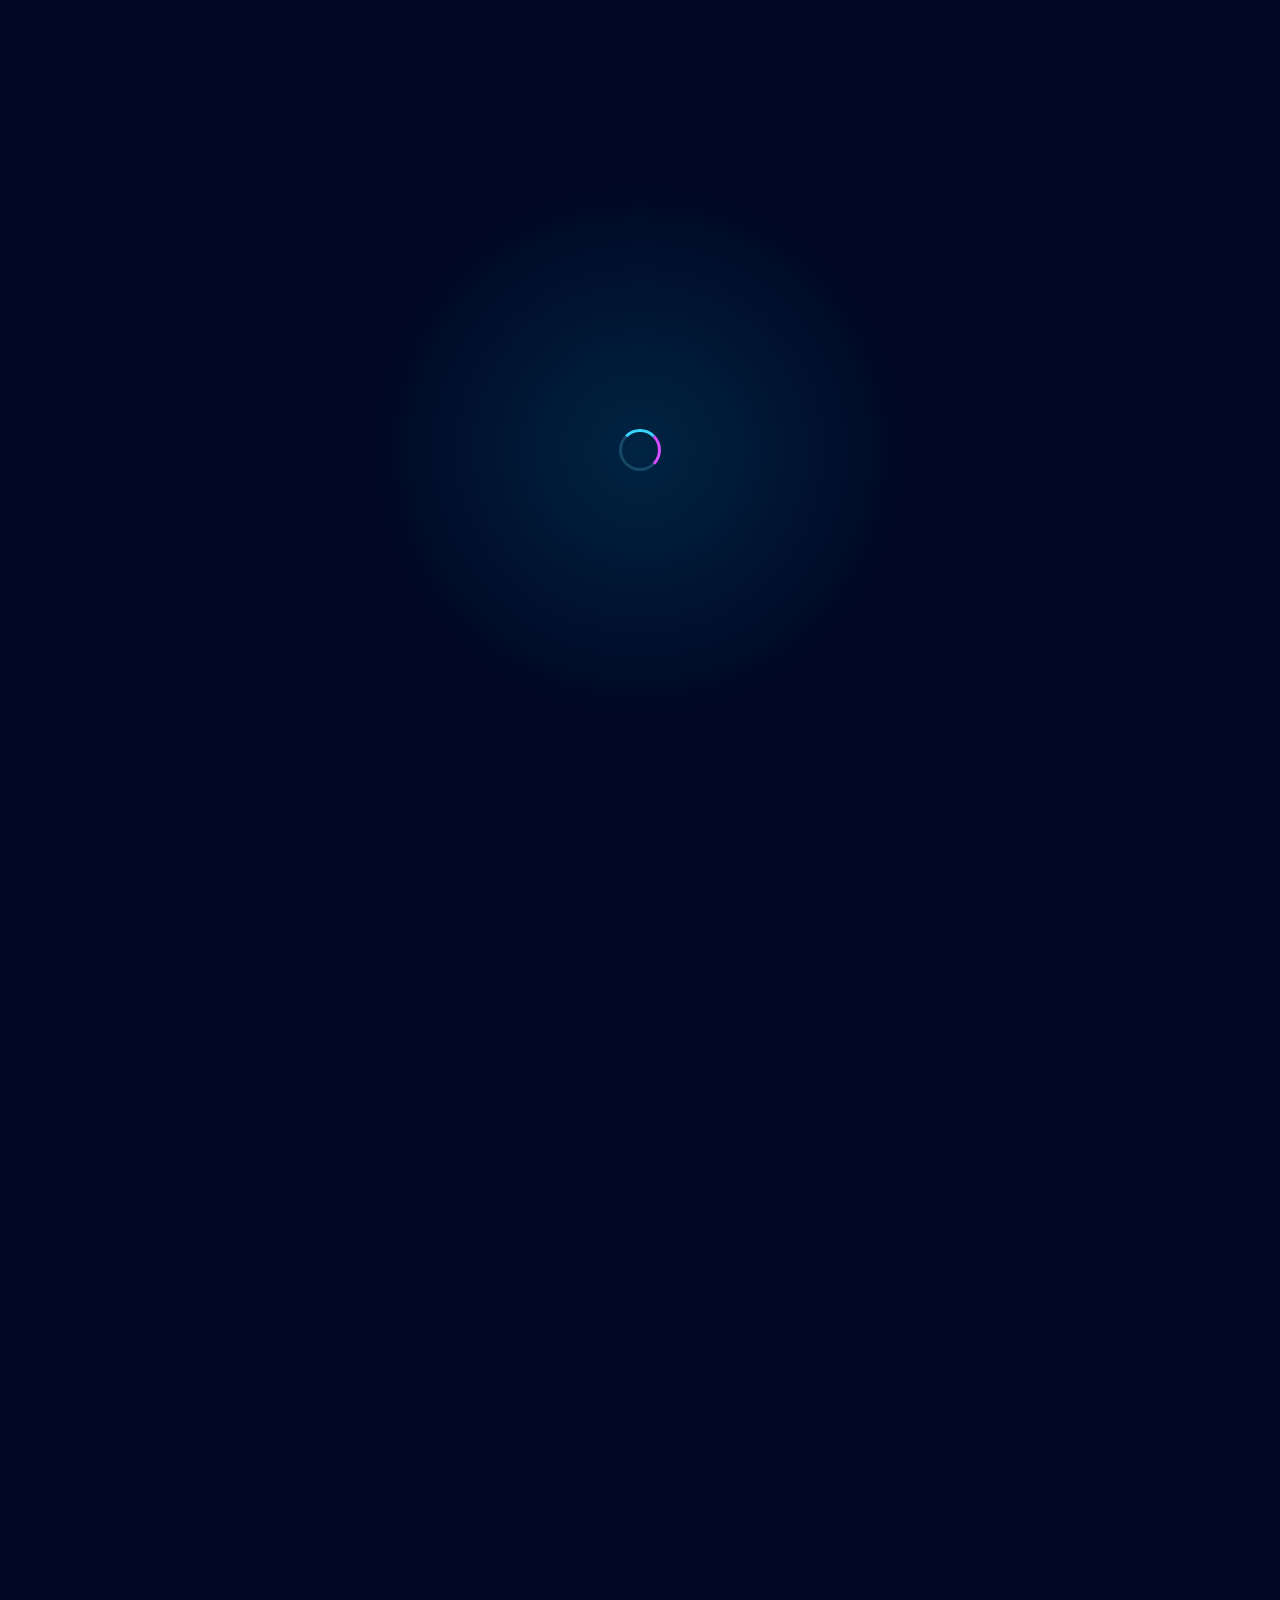
==== analytics.html @ 08a5c987 "Checkpoint before single-page navigation test" ====
<!DOCTYPE html>
<html lang="zh-Hant" class="app-booting">
<head>
  <meta charset="UTF-8">
  <meta name="viewport" content="width=device-width, initial-scale=1.0, viewport-fit=cover">
  <meta name="theme-color" content="#1f6feb">
  <title>商品效期趨勢分析 | 商品終期電馭監管裝置</title>
  <script src="./legacy-webview.js"></script>
  <script>
    (() => {
      const root = document.documentElement;
      const themeKeys = new Set(["dark-1", "light-1", "light-2", "dark-2"]);
      const defaultThemeKey = "dark-1";
      const themeAliases = {
        "dark-7": "dark-1",
        "light-7": "light-1",
        "light-8": "light-2",
        "dark-8": "dark-2"
      };
      const savedTheme = localStorage.getItem("uiTheme") || defaultThemeKey;
      const normalizedTheme = themeAliases[savedTheme] || savedTheme;
      const themeKey = themeKeys.has(normalizedTheme) ? normalizedTheme : defaultThemeKey;
      if (themeKey !== savedTheme) {
        localStorage.setItem("uiTheme", themeKey);
      }
      const bootBackgrounds = {
        "dark-1": "./key-visuals/background-neon-cyber.png",
        "light-1": "./key-visuals/background-daylight-cyber.png",
        "light-2": "./key-visuals/background-vibrant-oasis.png",
        "dark-2": "./key-visuals/background-midnight-oasis.png"
      };
      const statusBarColors = {
        "dark-1": "#050505",
        "light-1": "#fafafa",
        "light-2": "#f4f7f5",
        "dark-2": "#101814"
      };
      const languageKeys = new Set(["zh-Hant", "en", "ja"]);
      const inferSystemLanguage = () => {
        const candidates = [];
        if (Array.isArray(navigator.languages)) candidates.push.apply(candidates, navigator.languages);
        candidates.push(navigator.language || navigator.userLanguage || "");
        const normalized = candidates.map((item) => String(item || "").toLowerCase()).filter(Boolean);
        if (normalized.some((item) => item.startsWith("zh"))) return "zh-Hant";
        if (normalized.some((item) => item.startsWith("ja"))) return "ja";
        return "en";
      };
      const savedLanguage = localStorage.getItem("appLanguage");
      const language = savedLanguage && languageKeys.has(savedLanguage) ? savedLanguage : inferSystemLanguage();
      const bootStartedAt = Date.now();
      const minBootDurationMs = 1800;
      let ready = false;
      let bootVisualReady = false;
      root.setAttribute("data-theme", themeKey);
      root.setAttribute("lang", language);
      if (window.AndroidBridge) {
        root.classList.add("android-webview");
      }
      try {
        if (window.AndroidBridge && typeof window.AndroidBridge.setStatusBarColor === "function") {
          window.AndroidBridge.setStatusBarColor(statusBarColors[themeKey] || statusBarColors[defaultThemeKey]);
        }
      } catch (_error) {
      }
      const markBootVisualReady = () => {
        if (bootVisualReady) return;
        bootVisualReady = true;
        root.classList.add("app-boot-visual-ready");
      };
      const bootImage = new Image();
      bootImage.onload = markBootVisualReady;
      bootImage.onerror = markBootVisualReady;
      bootImage.src = bootBackgrounds[themeKey] || bootBackgrounds[defaultThemeKey];
      setTimeout(markBootVisualReady, 1200);
      window.AppBoot = {
        ready() {
          if (ready) return;
          ready = true;
          const finish = () => {
            root.classList.remove("app-booting");
            root.classList.add("app-ready");
            setTimeout(() => {
              const bootScreen = document.querySelector(".app-boot-screen");
              if (bootScreen) bootScreen.remove();
            }, 240);
          };
          const elapsed = Date.now() - bootStartedAt;
          setTimeout(finish, Math.max(0, minBootDurationMs - elapsed));
        }
      };
      setTimeout(() => window.AppBoot.ready(), 2600);
    })();
  </script>
  <link rel="manifest" href="./manifest.webmanifest">
  <link rel="icon" href="./favicon.ico" sizes="any">
  <link rel="icon" type="image/png" sizes="192x192" href="./icons/icon-app-192.png">
  <link rel="stylesheet" href="./styles_washi.css">
  <script src="./resource-preload.js" defer></script>
</head>
<body>
  <div class="app-boot-screen" aria-hidden="true">
    <div class="app-boot-spinner"></div>
  </div>
  <header class="topbar">
    <div class="container topbar-inner">
      <div>
        <h1>商品效期趨勢分析</h1>
        <p class="subtitle">- 依照目前商品資料即時計算效期與過期比例 -</p>
      </div>
      <nav class="actions settings-nav-actions">
        <button id="analyticsExportJsonBtn" class="btn secondary nav-link transient-nav-btn" type="button">備 份 資 料 J S O N</button>
        <a class="btn secondary nav-link settings-back-link" href="./settings.html">返 回</a>
      </nav>
    </div>
  </header>

  <main class="container layout settings-main analytics-main">
    <section class="panel settings-section analytics-section">
      <h2 class="section-title-bar">商品效期概況</h2>
      <p id="analyticsFallbackNotice" class="help-text analytics-warning hidden">目前無法讀取本機 JSON 檔案，已暫時使用 IndexedDB 備援資料。請回設定頁重新選擇資料檔。</p>
      <p id="expiryOverview" class="analytics-summary">讀取中</p>
      <p id="backupOverview" class="analytics-summary analytics-backup-summary">讀取中</p>
    </section>

    <section class="panel settings-section analytics-section">
      <h2 class="section-title-bar">分類商品數量分布</h2>
      <div class="analytics-list-table-wrap">
        <table class="analytics-list-table">
          <thead>
            <tr>
              <th>商品類別</th>
              <th>商品筆數</th>
            </tr>
          </thead>
          <tbody id="categoryCountBody"></tbody>
        </table>
      </div>
    </section>

    <section class="panel settings-section analytics-section">
      <h2 class="section-title-bar">到期日時間分布趨勢</h2>
      <div id="expiryHeatmap" class="analytics-heatmap" aria-label="到期日時間分布趨勢"></div>
    </section>

    <section class="panel settings-section analytics-section">
      <h2 class="section-title-bar">分類商品過期比例</h2>
      <div class="analytics-list-table-wrap">
        <table class="analytics-list-table analytics-expired-ratio-table">
          <thead>
            <tr>
              <th>商品分類</th>
              <th>筆數</th>
              <th>過期數</th>
              <th>比例</th>
            </tr>
          </thead>
          <tbody id="categoryRiskBody"></tbody>
        </table>
      </div>
    </section>

    <section class="panel settings-section analytics-section">
      <h2 class="section-title-bar">平均剩餘效期分析</h2>
      <div class="analytics-list-table-wrap">
        <table class="analytics-list-table">
          <thead>
            <tr>
              <th>商品類別</th>
              <th>平均效期天數</th>
            </tr>
          </thead>
          <tbody id="averageDaysBody"></tbody>
        </table>
      </div>
    </section>
  </main>

  <div id="errorModal" class="modal error-modal hidden">
    <div class="modal-content">
      <h3>發生錯誤</h3>
      <p id="errorModalMessage" class="help-text"></p>
      <div class="form-actions">
        <button id="closeErrorModalBtn" class="btn primary" type="button">關閉</button>
      </div>
    </div>
  </div>
  <div id="toast" class="toast hidden"></div>
  <script src="./i18n.js" defer></script>
  <script src="./version.js" defer></script>
  <script src="./analytics.js" defer></script>
</body>
</html>
---- styles_washi.css ----
@font-face {
  font-family: "GenSekiGothic2TC-H";
  src: url("./fonts/GenSekiGothic2TC-H.woff2") format("woff2");
  font-weight: 400;
  font-style: normal;
  font-display: swap;
}

@font-face {
  font-family: "GenSekiGothic2TC-R";
  src: url("./fonts/GenSekiGothic2TC-R.woff2") format("woff2");
  font-weight: 400;
  font-style: normal;
  font-display: swap;
}

:root {
  --app-font-family: "GenSekiGothic2TC-R", "Microsoft JhengHei", sans-serif;
  --app-title-font-family: "GenSekiGothic2TC-H", "Microsoft JhengHei", sans-serif;
  --safe-area-top: 0px;
  --topbar-fixed-offset: calc(7.2rem + var(--safe-area-top));
  --bg: #050505;
  --bg-accent: #11141a;
  --panel: rgba(0, 0, 0, 0.82);
  --panel-soft: rgba(0, 0, 0, 0.66);
  --line: #ffffff;
  --text: #ffffff;
  --muted: #c7f9ff;
  --primary: #00f0ff;
  --danger: #ff2bd6;
  --topbar: #050505;
  --android-statusbar: #050505;
  --glass-blur: 12px;
  --glass-shadow: 0 0 0 1px rgba(255, 255, 255, 0.34), 0 0 18px rgba(0, 240, 255, 0.22);
  --calendar-block-bg: rgba(0, 0, 0, 0.72);
  --calendar-block-bg-soft: rgba(0, 0, 0, 0.58);
  --calendar-mark-bg: #00f0ff;
  --calendar-mark-border: #ffffff;
  --calendar-mark-text: #050505;
  --product-card-bg: var(--calendar-block-bg-soft);
  --product-card-bg-mobile: rgba(0, 0, 0, 0.2);
  --app-bg-image: url("./key-visuals/background-neon-cyber.png");
  --boot-bg: #000824;
  --boot-glow: rgba(0, 210, 255, 0.14);
  --boot-spinner-muted: rgba(120, 220, 255, 0.2);
  --boot-spinner-a: #38d5ff;
  --boot-spinner-b: #d94dff;
}

@supports (padding-top: env(safe-area-inset-top)) {
  :root {
    --safe-area-top: env(safe-area-inset-top);
  }
}

html[data-theme="light-1"] {
  --bg: #fafafa;
  --bg-accent: #f2f2f2;
  --panel: rgba(255, 255, 255, 0.9);
  --panel-soft: rgba(255, 255, 255, 0.72);
  --line: #050505;
  --text: #050505;
  --muted: #303030;
  --primary: #ffb000;
  --danger: #00d429;
  --topbar: rgba(250, 250, 250, 0.96);
  --android-statusbar: #fafafa;
  --glass-shadow: 0 0 0 1px rgba(5, 5, 5, 0.32), 0 0 18px rgba(255, 176, 0, 0.18);
  --calendar-block-bg: rgba(255, 255, 255, 0.78);
  --calendar-block-bg-soft: rgba(255, 255, 255, 0.62);
  --calendar-mark-bg: #ffb000;
  --calendar-mark-border: #050505;
  --calendar-mark-text: #ffffff;
  --product-card-bg: var(--calendar-block-bg-soft);
  --product-card-bg-mobile: rgba(255, 255, 255, 0.2);
  --app-bg-image: url("./key-visuals/background-daylight-cyber.png");
  --boot-bg: #fafafa;
  --boot-glow: rgba(255, 176, 0, 0.18);
  --boot-spinner-muted: rgba(255, 176, 0, 0.22);
  --boot-spinner-a: #ffb000;
  --boot-spinner-b: #00d429;
}

html[data-theme="light-2"] {
  --bg: #f4f7f5;
  --bg-accent: #e8f0eb;
  --panel: rgba(255, 255, 255, 0.94);
  --panel-soft: rgba(255, 255, 255, 0.75);
  --line: #c7d3cc;
  --text: #1f3328;
  --muted: #64756b;
  --primary: #168a4a;
  --danger: #c92f2f;
  --topbar: rgba(244, 247, 245, 0.97);
  --android-statusbar: #f4f7f5;
  --glass-shadow: 0 8px 24px rgba(33, 67, 48, 0.08);
  --calendar-block-bg: rgba(255, 255, 255, 0.9);
  --calendar-block-bg-soft: rgba(255, 255, 255, 0.72);
  --calendar-mark-bg: #d9f0e2;
  --calendar-mark-border: #168a4a;
  --calendar-mark-text: #123322;
  --product-card-bg: var(--calendar-block-bg-soft);
  --product-card-bg-mobile: rgba(255, 255, 255, 0.2);
  --app-bg-image: url("./key-visuals/background-vibrant-oasis.png");
  --boot-bg: #f4f7f5;
  --boot-glow: rgba(47, 194, 116, 0.18);
  --boot-spinner-muted: rgba(47, 194, 116, 0.22);
  --boot-spinner-a: #2fc274;
  --boot-spinner-b: #168a4a;
}

html[data-theme="dark-2"] {
  --bg: #101814;
  --bg-accent: #17231d;
  --panel: #141f19;
  --panel-soft: rgba(20, 31, 25, 0.8);
  --line: #2b4235;
  --text: #e8f4ed;
  --muted: #96aa9e;
  --primary: #2fc274;
  --danger: #e05a5a;
  --topbar: #101814;
  --android-statusbar: #101814;
  --glass-shadow: 0 8px 24px rgba(0, 0, 0, 0.28);
  --calendar-block-bg: rgba(20, 31, 25, 0.94);
  --calendar-block-bg-soft: rgba(20, 31, 25, 0.75);
  --calendar-mark-bg: #2a7048;
  --calendar-mark-border: #2fc274;
  --calendar-mark-text: #f0fff6;
  --product-card-bg: var(--calendar-block-bg-soft);
  --product-card-bg-mobile: rgba(20, 31, 25, 0.2);
  --app-bg-image: url("./key-visuals/background-midnight-oasis.png");
  --boot-bg: #101814;
  --boot-glow: rgba(47, 194, 116, 0.16);
  --boot-spinner-muted: rgba(47, 194, 116, 0.22);
  --boot-spinner-a: #2fc274;
  --boot-spinner-b: #96aa9e;
}

* { box-sizing: border-box; }

html,
body {
  width: 100%;
  max-width: 100%;
  overflow-x: hidden;
}

html.app-booting,
html.app-booting body {
  min-height: 100%;
  background: var(--boot-bg);
}

html.app-booting body > :not(.app-boot-screen) {
  opacity: 0;
}

.app-boot-screen {
  position: fixed;
  top: 0;
  right: 0;
  bottom: 0;
  left: 0;
  inset: 0;
  z-index: 9999;
  display: grid;
  place-items: center;
  opacity: 1;
  background-image:
    radial-gradient(circle at center, var(--boot-glow), transparent 34%),
    var(--app-bg-image);
  background-color: var(--boot-bg);
  background-size: auto, cover;
  background-position: center, center top;
  background-repeat: no-repeat;
}

html.legacy-webview .app-boot-screen {
  display: flex;
  align-items: center;
  justify-content: center;
  background-size: auto, 100% auto;
}

html.app-boot-visual-ready .app-boot-screen {
  opacity: 1;
}

.app-boot-spinner {
  width: 42px;
  height: 42px;
  border: 3px solid var(--boot-spinner-muted);
  border-top-color: var(--boot-spinner-a);
  border-right-color: var(--boot-spinner-b);
  border-radius: 50%;
  animation: appBootSpin 780ms linear infinite;
}

html.app-ready body > :not(.app-boot-screen) {
  opacity: 1;
  transition: opacity 220ms ease;
}

html.app-ready .app-boot-screen {
  opacity: 0;
  pointer-events: none;
  transition: opacity 280ms ease;
}

@keyframes appBootSpin {
  to {
    transform: rotate(360deg);
  }
}

button,
a,
label,
input,
select,
textarea,
[role="button"],
.btn,
.calendar-day,
.custom-select-button,
.custom-select-option,
.custom-date-day,
.category-chip,
.chip-delete,
.health-check-btn {
  -webkit-tap-highlight-color: transparent;
}

h1, h2, h3, h4, h5, h6, th {
  font-weight: normal;
}

.topbar-inner h1 {
  font-family: var(--app-title-font-family);
}

body {
 margin: 0;
  padding-top: var(--topbar-fixed-offset);
  font-family: var(--app-font-family);
  color: var(--text);
  background-color: var(--bg);
  background-image: var(--app-bg-image);
  background-size: cover;
  background-position: center top;
  background-repeat: no-repeat;
  background-attachment: fixed;
  }

.container {
width: min(1920px, calc(100% - 2rem));
max-width: 100%;
margin: 0 auto;

}

/* 佈局架構 */

.layout {
  display: flex;
  flex-direction: column;
  gap: 2rem; /* 增加系統設定頁各區塊間的間隔 */
  min-width: 0;
  max-width: 100%;
}

@media (min-width: 992px) {
  .split-layout { grid-template-columns: 1fr; }
}

/* --- 頂部導航欄 (和紙標題列) --- */
.topbar {
  position: fixed;
  top: 0;
  left: 0;
  right: 0;
  width: 100%;
  z-index: 1000; /* 確保在所有面板之上 */
  border-bottom: 3px solid var(--line);
  background: var(--topbar);
  backdrop-filter: blur(var(--glass-blur));
  -webkit-backdrop-filter: blur(var(--glass-blur));
  margin-bottom: 0;
  box-shadow: none;
}

html.android-webview .topbar {
  background: var(--android-statusbar);
}

html.android-webview .android-release-hidden {
  display: none !important;
}
html.android-webview {
  --topbar-fixed-offset: calc(6.6rem + var(--safe-area-top));
}

html.android-webview .topbar-inner {
  padding-top: calc(0.25rem + var(--safe-area-top));
}

.topbar-inner {
  display: grid;
  grid-template-columns: minmax(0, 1fr) auto;
  /* 關鍵對齊：確保左右元素垂直居中對齊 */
  align-items: center;
  padding: calc(1rem + var(--safe-area-top)) 0 1rem; /* 適度留白，避開手機狀態列與鏡頭挖孔 */
  gap: 1.5rem;
  min-width: 0;
}

.topbar-inner > div:first-child {
  position: relative;
  padding-bottom: 0.62rem;
  min-width: 0;
  max-width: 100%;
  overflow: visible;
}

.topbar-inner > div:first-child::after {
  content: "";
  position: absolute;
  left: 0;
  bottom: 0;
  width: min(18rem, 100%);
  height: 3px;
  border-radius: 999px;
  background: linear-gradient(90deg, var(--primary), transparent);
}

.topbar-inner h1 {
  margin: 0;
  font-size: 1.5rem;
  color: var(--text);
  line-height: 1.2;
  min-width: 0;
  max-width: 100%;
  white-space: nowrap;
  visibility: visible;
  opacity: 1;
}

.topbar-inner .subtitle {
  margin: 0.2rem 0 0 0;
  font-size: 0.85rem;
  color: var(--muted);
}

/* 導航按鈕區域 */
.actions {
  display: flex;
  align-items: center;
  justify-content: flex-end;
  gap: 0.75rem;
  min-width: 0;
  max-width: 100%;
}

.nav-link {
  /* 讓設定按鈕看起來像貼在右上角的標籤 */
  display: inline-flex;
  align-items: center;
  justify-content: center;
  text-decoration: none;
  font-size: 0.9rem;
  padding: 0.5rem 1.2rem;
  min-height: 48px;
  background: var(--bg-accent);
  border: 1px solid var(--line);
  border-radius: 2px;
  color: var(--text);
  transition: all 0.2s;
  box-shadow: 2px 2px 4px rgba(0,0,0,0.05);
  line-height: 1.2;
  white-space: nowrap;
  cursor: pointer;
}

.nav-link:hover {
  background: #fff;
  transform: translateY(-1px);
  box-shadow: 2px 4px 8px rgba(0,0,0,0.1);
  color: var(--primary);
}

.transient-nav-btn:hover,
.transient-nav-btn:focus {
  background: var(--bg-accent);
  transform: none;
  box-shadow: 2px 2px 4px rgba(0,0,0,0.05);
  color: var(--text);
}

.transient-nav-btn:active {
  background: #fff;
  transform: translateY(-1px);
  box-shadow: 2px 4px 8px rgba(0,0,0,0.1);
  color: var(--primary);
  transition: none;
}

.privacy-app-info-btn {
  min-width: 10.75rem;
}

html:not(.android-webview) .privacy-app-info-btn,
.privacy-app-info-btn.app-info-unavailable {
  color: transparent;
  text-shadow: none;
  pointer-events: none;
  cursor: default;
}

#openAddProductBtn.nav-link {
  min-width: 14.4rem;
}

@media (min-width: 731px) and (max-width: 900px) {
  :root {
    --topbar-fixed-offset: calc(6.8rem + var(--safe-area-top));
  }

html.legacy-webview body {
  background-attachment: scroll;
  background-size: 100% auto;
  background-repeat: repeat-y;
}
html.android-webview body {
  background-attachment: scroll;
  background-size: 100% auto;
  background-repeat: repeat-y;
  background-color: var(--bg);
}

html.android-webview .topbar {
  backdrop-filter: none;
  -webkit-backdrop-filter: none;
}

html.legacy-webview .layout > * + * {
  margin-top: 2rem;
}

  .topbar-inner {
    gap: 0.8rem;
  }

  .topbar-inner h1 {
    font-size: 1.28rem;
  }

  .topbar-inner .subtitle {
    font-size: 0.78rem;
  }

  .nav-link {
    padding-left: 0.72rem;
    padding-right: 0.72rem;
    font-size: 0.82rem;
  }

  #openAddProductBtn.nav-link {
    min-width: 10.5rem;
  }
}

/* 響應式調整：手機版縮小字體防止擁擠 */
@media (max-width: 730px) {
  :root {
    --topbar-fixed-offset: calc(8.2rem + var(--safe-area-top));
  }
  html.android-webview {
    --topbar-fixed-offset: calc(7.6rem + var(--safe-area-top));
  }

  html.android-webview .topbar-inner {
    padding-top: calc(0.25rem + var(--safe-area-top));
  }

  .topbar {
    margin-bottom: 0;
  }

  .topbar-inner {
    display: grid;
    grid-template-columns: 1fr;
    gap: 0.95rem;
    align-items: stretch;
    padding: calc(0.85rem + var(--safe-area-top)) 0 0.85rem;
  }

  .topbar-inner h1 {
    overflow-wrap: normal;
    text-align: center;
  }

  .topbar-inner > div:first-child::after {
    display: block;
    left: 50%;
    bottom: 0;
    width: min(11rem, 68%);
    height: 2px;
    transform: translateX(-50%);
  }

  .topbar-inner > div:first-child {
    min-width: 0;
    width: 100%;
    padding-bottom: 0.45rem;
  }

  .topbar-inner .subtitle {
    display: block;
    margin-top: 0.18rem;
    font-size: 0.72rem;
    line-height: 1.2;
    text-align: center;
    white-space: normal;
  }

  .actions {
    display: grid;
    grid-template-columns: minmax(0, 3fr) minmax(0, 1fr);
    gap: 0.4rem;
    width: 100%;
  }

  .nav-link {
    width: 100%;
    min-width: 0;
    padding: 0.48rem 0.35rem;
    font-size: 0.84rem;
  }

  .settings-nav-actions .nav-link:first-child {
    grid-column: 1;
  }

  .settings-nav-actions .nav-link:last-child {
    grid-column: 2;
  }

  #openAddProductBtn.nav-link {
    min-width: 0;
  }
}


/* Android WebView edge-to-edge spacing: keep the topbar close to the status bar after base/mobile rules. */
html.android-webview .topbar-inner {
  padding-top: calc(var(--safe-area-top) + 0.25rem);
}

@media (max-width: 730px) {
  html.android-webview {
    --topbar-fixed-offset: calc(8.4rem + var(--safe-area-top));
  }

  html.android-webview .topbar-inner {
    padding-top: calc(var(--safe-area-top) + 0.25rem);
  }
}
/* 針對直式手機的微調 */
@media (max-width: 730px) {
  .topbar-inner h1 { font-size: 1.35rem; }
  .filter-row { flex-direction: column; }
  .search-row {
    flex-direction: row;
    flex-wrap: nowrap;
    align-items: center;
  }
  .search-row > .search-input-shell {
    flex: 1 1 auto;
    min-width: 0;
  }
  .search-row > #scanSearchBtn {
    flex: 0 0 auto;
    margin: 0;
    align-self: center;
  }

  /* 讓滾動條更明顯一點，提示使用者可以左右滑 */
  .table-wrap {
    box-shadow: inset -10px 0 10px -10px rgba(0,0,0,0.1);
  }
}


.layout.split-layout {
  display: grid;
  gap: 1.5rem;
  padding: 1.5rem 0;
  transition: grid-template-columns 0.4s cubic-bezier(0.4, 0, 0.2, 1);
  min-width: 0;
  max-width: 100%;
}

.layout.split-layout > .actions {
  grid-column: 1 / -1;
}

@media (min-width: 992px) {
  .layout.split-layout { grid-template-columns: 1fr; align-items: start; }
  .calendar-panel {
    grid-column: 1;
    grid-row: 1;
    width: 100%;
  }
  .list-panel {
    grid-column: 1;
    grid-row: 2;
    align-self: start;
  }
}

@media (max-width: 380px) {
  .topbar-inner h1 {
    font-size: 1.18rem;
  }

  .topbar-inner .subtitle {
    font-size: 0.68rem;
  }

  .topbar-inner > div:first-child::after {
    width: min(9.5rem, 64%);
  }
}

@media (max-width: 340px) {
  .topbar-inner h1 {
    font-size: 1.05rem;
  }

  .topbar-inner .subtitle {
    font-size: 0.62rem;
  }

  .topbar-inner > div:first-child::after {
    width: min(8rem, 60%);
  }
}

@media (max-width: 991px) {
  .layout.split-layout { grid-template-columns: 1fr !important; display: flex; flex-direction: column; }
}


/* 面板美學 */
.panel {
  position: relative;
  background: var(--panel-soft);
  border: 1px solid var(--line);
  border-radius: 4px;
  padding: 1.2rem;
  box-shadow: var(--glass-shadow);
  transition: all 0.3s ease;
  min-width: 0;
  max-width: 100%;
}

.section-title-bar {
  margin: 0 0 1rem;
  padding-left: 0.8rem;
  border-left: 4px solid var(--primary);
}

.stacked-btn-text {
  display: inline-grid;
  grid-template-rows: repeat(2, auto);
  align-items: center;
  justify-content: center;
  gap: 0;
  line-height: 1.05;
  white-space: nowrap;
  text-align: center;
}

.stacked-btn-text > span {
  display: block;
  white-space: nowrap;
  min-width: 2em;
}

#scanBtn,
#pickDateBtn,
#editPickDateBtn,
#editScanBtn {
  display: inline-flex;
  align-items: center;
  justify-content: center;
  min-width: 5.8em;
}

.list-panel {
  background: var(--calendar-block-bg-soft);
}

#scanBtn .stacked-btn-text,
#pickDateBtn .stacked-btn-text,
#editPickDateBtn .stacked-btn-text,
#editScanBtn .stacked-btn-text {
  width: 100%;
  justify-items: center;
}

html[lang="en"] #scanBtn .stacked-btn-text,
html[lang="en"] #editScanBtn .stacked-btn-text,
html[lang="ja"] #scanBtn .stacked-btn-text,
html[lang="ja"] #editScanBtn .stacked-btn-text {
  position: relative;
  min-height: 2.1em;
}

html[lang="en"] #scanBtn .scan-camera-label,
html[lang="en"] #editScanBtn .scan-camera-label,
html[lang="ja"] #scanBtn .scan-camera-label,
html[lang="ja"] #editScanBtn .scan-camera-label {
  visibility: hidden;
}

html[lang="en"] #scanBtn .scan-camera-label + span,
html[lang="en"] #editScanBtn .scan-camera-label + span,
html[lang="ja"] #scanBtn .scan-camera-label + span,
html[lang="ja"] #editScanBtn .scan-camera-label + span {
  position: absolute;
  top: 0;
  right: 0;
  bottom: 0;
  left: 0;
  inset: 0;
  display: flex;
  align-items: center;
  justify-content: center;
  min-width: 0;
}

/* 統一標籤美學 */
input, select, textarea, .btn {
  border: 1px solid var(--line);
  border-radius: 2px;
  padding: 0.65rem;
  min-height: 48px;
  font-family: inherit;
  transition: all 0.2s;
}

input, select, textarea { background: rgba(255, 255, 255, 0.6); width: 100%; }

html[lang="en"] input,
html[lang="en"] select,
html[lang="en"] textarea,
html[lang="en"] .custom-select-button,
html[lang="en"] .custom-select-option {
  font-family: var(--app-font-family);
  font-size: 0.8em;
  line-height: 1.35;
}

html[lang="en"] .custom-select-current {
  font-family: var(--app-font-family);
  line-height: 1.35;
}

html[lang="en"] #newCategoryInput.search-input,
html[lang="en"] #searchInput.search-input {
  height: 58px;
  line-height: normal;
  min-height: 58px;
}

.text-input-shell {
  flex: 1 1 auto;
  position: relative;
  width: 100%;
  min-height: 48px;
  border: 1px solid var(--line);
  border-radius: 2px;
  background: rgba(255, 255, 255, 0.6);
  transition: all 0.2s;
}

.text-input-shell:focus-within {
  background: #fff;
  color: var(--primary);
  border-color: var(--primary);
  box-shadow: 2px 4px 8px rgba(0, 0, 0, 0.1);
}

.text-input-mirror,
.text-input-overlay-control {
  position: absolute;
  top: 0;
  right: 0;
  bottom: 0;
  left: 0;
  inset: 0;
  width: 100%;
  height: 100%;
  padding: 0.65rem;
  font: inherit;
}

.text-input-mirror {
  display: flex;
  align-items: center;
  color: var(--text);
  line-height: 1.35;
  opacity: 1;
  overflow: hidden;
  pointer-events: none;
  white-space: nowrap;
}

.text-input-shell.is-empty .text-input-mirror {
  opacity: 0.58;
}

.text-input-overlay-control {
  min-height: 0;
  border: 0;
  background: transparent;
  box-shadow: none;
  color: transparent;
  -webkit-text-fill-color: transparent;
  caret-color: var(--text);
  outline: 0;
}

.text-input-overlay-control::placeholder {
  color: transparent;
  -webkit-text-fill-color: transparent;
}

html[lang="en"] .text-input-shell {
  min-height: 58px;
}

html[lang="en"] .text-input-mirror,
html[lang="en"] .text-input-overlay-control {
  font-size: 0.8em;
}

.new-category-input-shell .text-input-mirror,
.search-input-shell .text-input-mirror {
  font-size: 1em;
}

html[lang="en"] .new-category-input-shell .text-input-mirror,
html[lang="en"] .new-category-input-shell .text-input-overlay-control,
html[lang="en"] .search-input-shell .text-input-overlay-control {
  font-size: 1em;
}

.search-input-shell .text-input-mirror {
  font-size: var(--search-mirror-font-size, 1em);
}

html[lang="en"] .search-input-shell .text-input-mirror {
  font-size: var(--search-mirror-font-size, 1em);
}

html[lang="ja"] .search-input-shell .text-input-mirror {
  font-size: var(--search-mirror-font-size, 1em);
}

.native-select-fallback {
  display: none !important;
}

.custom-select {
  position: relative;
  width: 100%;
  min-width: 0;
}

.filter-row .custom-select {
  flex: 1 1 0;
}

.custom-select-button {
  display: flex;
  align-items: center;
  justify-content: space-between;
  gap: 0.75rem;
  width: 100%;
  min-height: 48px;
  padding: 0.65rem;
  border: 1px solid var(--line);
  border-radius: 2px;
  background: rgba(255, 255, 255, 0.6);
  color: var(--text);
  font: inherit;
  text-align: left;
  cursor: pointer;
  transition: all 0.2s;
}

.custom-select-button:hover,
.custom-select-button:focus {
  background: #fff;
  color: var(--primary);
  border-color: var(--primary);
  box-shadow: 2px 4px 8px rgba(0, 0, 0, 0.1);
}

.custom-select-current {
  min-width: 0;
  overflow: hidden;
  text-overflow: ellipsis;
  white-space: nowrap;
}

.custom-select-arrow {
  flex: 0 0 auto;
  color: var(--muted);
  line-height: 1;
  transition: transform 0.2s;
}

.custom-select.is-open .custom-select-arrow {
  transform: rotate(180deg);
}

.custom-select-list {
  position: absolute;
  left: 0;
  right: 0;
  top: calc(100% + 0.25rem);
  z-index: 5200;
  display: none;
  max-height: min(46vh, 18rem);
  overflow-y: auto;
  overscroll-behavior: contain;
  border: 1px solid var(--line);
  border-radius: 6px;
  background: var(--panel);
  box-shadow: 0 12px 28px rgba(0, 0, 0, 0.22);
  padding: 0.25rem;
}

.custom-select.is-open .custom-select-list {
  display: grid;
  gap: 0.2rem;
}

.custom-select-option {
  min-height: 48px;
  width: 100%;
  padding: 0.65rem 0.75rem;
  border: 1px solid transparent;
  border-radius: 4px;
  background: transparent;
  color: var(--text);
  font: inherit;
  text-align: left;
  cursor: pointer;
}

.custom-select-option:hover,
.custom-select-option:focus,
.custom-select-option[aria-selected="true"] {
  border-color: var(--calendar-mark-border);
  background: var(--calendar-mark-bg);
  color: var(--calendar-mark-text);
}

html[lang="en"] .custom-select-button,
html[lang="en"] .custom-select-option,
html[lang="en"] .custom-select-current {
  font-family: var(--app-font-family);
  font-size: 1em;
  line-height: 1.35;
}

#addProductModal .custom-select-button,
#editProductModal .custom-select-button {
  background: transparent;
}

textarea {
  resize: vertical;
  line-height: 1.45;
}

.note-input {
  min-height: calc(48px * 3);
}

.btn {
  background: var(--bg-accent);
  color: var(--text);
  box-shadow: 2px 2px 4px rgba(0, 0, 0, 0.05);
  cursor: pointer;
}

.btn.primary {
  background: var(--primary);
  border-color: var(--primary);
  color: #fff;
}

.btn.secondary {
  background: var(--bg-accent);
  border-color: var(--line);
  color: var(--text);
}

.btn.ghost {
  background: rgba(255, 255, 255, 0.24);
  border-color: var(--line);
  color: var(--text);
}

.btn.danger-btn,
.danger-btn {
  background: var(--danger);
  border-color: var(--danger);
  color: #fff;
}

.btn:hover,
.btn:focus {
  background: #fff;
  color: var(--primary);
  border-color: var(--primary);
  box-shadow: 2px 4px 8px rgba(0, 0, 0, 0.1);
}

.btn.primary:hover,
.btn.primary:focus {
  background: var(--bg-accent);
  color: var(--primary);
}

.btn.danger-btn:hover,
.btn.danger-btn:focus,
.danger-btn:hover,
.danger-btn:focus {
  background: var(--bg-accent);
  border-color: var(--danger);
  color: var(--danger);
}

.btn:disabled {
  cursor: not-allowed;
  opacity: 0.55;
}

.transient-nav-btn:hover,
.transient-nav-btn:focus {
  background: var(--bg-accent);
  border-color: var(--line);
  color: var(--text);
  box-shadow: 2px 2px 4px rgba(0, 0, 0, 0.05);
}

.form-stack { display: flex; flex-direction: column; gap: 1.5rem; }
.form-actions { display: flex; gap: 15px; margin-top: 0.5rem; flex-wrap: wrap; }

html.legacy-webview .form-stack > * + * {
  margin-top: 1.5rem;
}

html.legacy-webview .form-actions {
  margin-left: -7px;
  margin-right: -7px;
}

html.legacy-webview .form-actions > * {
  margin-left: 7px;
  margin-right: 7px;
  margin-top: 7px;
  margin-bottom: 7px;
}

.storage-setup-modal .help-text {
  line-height: 1.6;
  white-space: normal;
  overflow-wrap: anywhere;
  word-break: break-word;
}

.storage-choice-list {
  display: grid;
  grid-gap: 0.85rem;
  gap: 0.85rem;
  margin-top: 1rem;
}

.storage-choice-btn {
  display: flex;
  flex-direction: column;
  align-items: flex-start;
  gap: 0.45rem;
  width: 100%;
  text-align: left;
  line-height: 1.45;
}

.storage-choice-title {
  font-size: 1rem;
}

.storage-choice-btn span {
  color: var(--muted);
  font-size: 0.9rem;
}

.update-notice-list {
  margin: 0.8rem 0 1rem;
  padding-left: 1.25rem;
  line-height: 1.75;
}

label {
  display: flex;
  flex-direction: column;
  gap: 0.6rem; /* 增加文字標籤與輸入框間的距離 */
}

html.legacy-webview label > * + * {
  margin-top: 0.6rem;
}

.barcode-input-row {
  display: flex;
  gap: 12px; /* 增加輸入框與右側按鈕(如鏡頭掃描)的間隔 */
}

html.legacy-webview .barcode-input-row > * + * {
  margin-left: 12px;
}

.calendar-block {
  margin-top: 1rem;
  border: 1px solid var(--line);
  border-radius: 8px;
  background: var(--calendar-block-bg-soft);
  padding: 0.75rem;
  max-width: 100%;
}

.calendar-panel .calendar-block {
  margin-top: 0;
}

.calendar-panel .section-title-bar {
  margin: 0;
}

.calendar-toolbar {
  display: flex;
  align-items: center;
  margin-bottom: 0.85rem;
}

@media (max-width: 730px) {
  .calendar-toolbar {
    align-items: center;
  }
}

.calendar-head {
  display: flex;
  justify-content: flex-end;
  align-items: center;
  gap: 0.5rem;
  margin-bottom: 0.55rem;
}

.calendar-head h3 {
  margin: 0;
  font-size: 1rem;
}

.calendar-nav {
  display: inline-flex;
  align-items: center;
  gap: 0.35rem;
}

.calendar-nav .btn {
  min-width: 48px;
}

.calendar-nav .btn {
  min-width: 2.2rem;
  padding: 0.35rem 0.45rem;
  background: transparent;
  border-color: transparent;
  box-shadow: none;
  font-size: 2em;
  line-height: 1;
}

.calendar-month-label {
  min-width: 6.2rem;
  text-align: center;
  color: var(--text);
  position: relative;
  top: 4px;
}

.calendar-weekdays,
.calendar-grid {
  display: grid;
  grid-template-columns: repeat(7, minmax(0, 1fr));
  grid-gap: 0.3rem;
  gap: 0.3rem;
}

.calendar-weekdays span {
  text-align: center;
  color: var(--muted);
  font-size: 0.82rem;
  position: relative;
  top: -6px;
}

.calendar-day {
  min-height: 2.75rem;
  display: flex;
  align-items: center;
  justify-content: center;
  border: 1px solid var(--line);
  border-radius: 6px;
  font-size: 0.88rem;
  background: rgba(255, 255, 255, 0.6);
  color: var(--text);
}

.calendar-day.empty {
  border-color: transparent;
  background: transparent;
}

.calendar-day.has-expiring {
  background: var(--calendar-mark-bg);
  border-color: var(--calendar-mark-border);
  color: var(--calendar-mark-text);
  cursor: pointer;
}

html[data-theme^="dark"] .calendar-day {
  color: #3f3a33;
}

html[data-theme^="dark"] .calendar-weekdays span,
html[data-theme^="dark"] .calendar-help {
  color: #3f3a33;
}

.calendar-day.has-expiring.is-selected {
  outline: 2px solid var(--primary);
  outline-offset: -2px;
}

.calendar-help {
  margin: 0.55rem 0 0;
  font-size: 0.82rem;
  color: var(--muted);
}

#datePickerModal {
  z-index: 6200;
}

.custom-date-modal-content {
  width: min(26rem, 100%);
}

.custom-date-head {
  display: grid;
  grid-template-columns: 48px minmax(0, 1fr) 48px;
  align-items: center;
  gap: 0.5rem;
  margin-bottom: 0.75rem;
}

.custom-date-title {
  margin: 0;
  text-align: center;
  color: var(--text);
  font-size: 1.05rem;
}

.custom-date-nav {
  min-width: 48px;
  padding: 0.35rem 0.45rem;
  background: transparent;
  border-color: transparent;
  box-shadow: none;
  font-size: 2em;
  line-height: 1;
}

.custom-date-weekdays,
.custom-date-grid {
  display: grid;
  grid-template-columns: repeat(7, minmax(0, 1fr));
  grid-gap: 0.3rem;
  gap: 0.3rem;
}

.custom-date-weekdays {
  margin-bottom: 0.35rem;
}

.custom-date-weekdays span {
  text-align: center;
  color: var(--muted);
  font-size: 0.82rem;
}

.custom-date-day {
  min-height: 48px;
  border: 1px solid var(--line);
  border-radius: 6px;
  background: rgba(255, 255, 255, 0.6);
  color: var(--text);
  font: inherit;
  cursor: pointer;
}

.custom-date-day.empty {
  border-color: transparent;
  background: transparent;
  pointer-events: none;
}

.custom-date-day:hover,
.custom-date-day:focus,
.custom-date-day.is-today {
  border-color: var(--calendar-mark-border);
}

.custom-date-day.is-selected {
  background: var(--calendar-mark-bg);
  border-color: var(--calendar-mark-border);
  color: var(--calendar-mark-text);
  outline: 2px solid var(--primary);
  outline-offset: -2px;
}

.custom-date-actions {
  justify-content: flex-end;
}

@media (max-width: 480px) {
  .calendar-block {
    padding: 0.6rem;
  }

  .calendar-nav {
    width: 100%;
    justify-content: space-between;
  }

  .calendar-month-label {
    min-width: 0;
    font-size: 0.92rem;
  }

  .calendar-nav .btn {
    min-width: 48px;
    padding: 0.42rem 0.45rem;
  }

  .calendar-weekdays span {
    font-size: 0.76rem;
  }

  .calendar-day {
    min-height: 2.65rem;
    font-size: 0.82rem;
  }

  .custom-date-modal-content {
    padding: 0.75rem;
  }

  .custom-date-weekdays,
  .custom-date-grid {
    grid-gap: 0.22rem;
    gap: 0.22rem;
  }

  .custom-date-day {
    min-height: 48px;
    font-size: 0.86rem;
  }
}

/* --- 商品清單工具列 --- */
.list-header {
  display: flex;
  flex-wrap: wrap;
  align-items: center;
  gap: 0.55rem;
  min-width: 0;
  max-width: 100%;
}

.list-header-top {
  width: 100%;
  display: flex;
  align-items: center;
  gap: 0.55rem;
  min-height: 2.1rem;
}

.list-header .section-title-bar {
  margin: 0;
}

.health-check-bar {
  display: flex;
  flex-wrap: wrap;
  align-items: center;
  justify-content: flex-end;
  gap: 0.45rem;
  margin-left: auto;
  min-width: 0;
  max-width: 100%;
}

.health-check-group {
  display: flex;
  flex-wrap: wrap;
  align-items: center;
  justify-content: flex-end;
  gap: 0.45rem;
  min-width: 0;
  max-width: 100%;
}

.health-check-btn {
  display: inline-flex;
  align-items: center;
  justify-content: center;
  gap: 0.3rem;
  min-width: 0;
  min-height: 48px;
  padding: 0.32rem 0.55rem;
  border: 1px solid var(--line);
  border-radius: 5px;
  background: var(--bg-accent);
  color: var(--text);
  font-family: inherit;
  font-size: var(--health-check-font-size, 0.88rem);
  line-height: 1.2;
  white-space: nowrap;
  cursor: pointer;
}

.health-check-label,
.health-check-count {
  display: inline-block;
  min-width: 0;
  max-width: 100%;
  overflow: hidden;
  text-overflow: clip;
  white-space: nowrap;
}

html[data-theme^="dark"] .health-check-btn,
html[data-theme^="dark"] .health-check-btn span {
  color: var(--text);
}

html[data-theme^="dark"] .health-check-btn {
  background: var(--bg-accent);
  border-color: var(--line);
}

.health-check-btn.is-active {
  outline: 2px solid var(--primary);
  outline-offset: -2px;
}

.list-header .list-tools {
  flex: 1 0 100%;
}

.list-tools {
  display: flex;
  flex-direction: column;
  gap: 1.2rem; /* 增加過濾、排序、搜尋、按鈕這四列元素間的間隔 */
  margin-bottom: 1.5rem;
  --search-row-control-height: 2.5rem;
  --touch-control-height: 48px;
  min-width: 0;
  max-width: 100%;
}

.filter-row, .search-row {
  display: flex;
  gap: 12px; /* 增加下拉選單之間或輸入框與按鈕間的間隔 */
  min-width: 0;
  max-width: 100%;
}

.list-tools .search-row > .search-input-shell,
.list-tools .search-row > #scanSearchBtn {
  height: var(--touch-control-height);
  min-height: var(--touch-control-height);
  box-sizing: border-box;
}

.list-tools .search-row > #scanSearchBtn {
  display: inline-flex;
  align-items: center;
  justify-content: center;
}

html[lang="en"] .list-tools .search-row > .search-input-shell,
html[lang="en"] .list-tools .search-row > #scanSearchBtn {
  height: 58px;
  min-height: 58px;
}

/* 商品清單表格補強 */


.table-wrap {
width: 100%;
overflow-x: hidden;
min-height: 280px;
}

table {
width: 100%;
border-collapse: separate;
border-spacing: 0 15px;
table-layout: automatic;
}

.table-wrap tbody {
  border: 0;
  outline: 0;
  box-shadow: none;
}

@media (min-width: 1526px) {
  .table-wrap table {
    table-layout: fixed;
  }

  .table-wrap th:nth-child(1),
  .table-wrap td:nth-child(1) { width: 11%; }
  .table-wrap th:nth-child(2),
  .table-wrap td:nth-child(2) { width: 18%; }
  .table-wrap th:nth-child(3),
  .table-wrap td:nth-child(3) { width: 15%; }
  .table-wrap th:nth-child(4),
  .table-wrap td:nth-child(4) { width: 12%; }
  .table-wrap th:nth-child(5),
  .table-wrap td:nth-child(5) { width: 18%; }
  .table-wrap th:nth-child(6),
  .table-wrap td:nth-child(6) { width: 8%; }
  .table-wrap th:nth-child(7),
  .table-wrap td:nth-child(7) { width: 14%; }
}

th, td {
padding: 1rem 0.8rem;
text-align: left;
overflow: visible;
text-overflow: ellipsis;
white-space: normal;
word-break: break-word;
}

.note-cell {
  white-space: pre-wrap;
}

.product-text-wrap {
  display: block;
  max-width: 20ch;
  white-space: normal;
  overflow-wrap: anywhere;
  word-break: break-word;
}

.select-col {
  width: 2.8rem;
  min-width: 2.8rem;
  text-align: center !important;
}

.selected-count-badge {
  display: inline-block;
  margin-left: 0.55rem;
  padding: 0.1rem 0.5rem;
  border: 1px solid var(--line);
  border-radius: 5px;
  font-size: 0.82rem;
  color: var(--muted);
  background: rgba(255, 255, 255, 0.55);
  vertical-align: middle;
}

.selected-count-badge.is-hidden {
  visibility: hidden;
  opacity: 0;
}

html[data-theme^="dark"] .selected-count-badge {
  color: #3f3a33;
}

html[data-theme="dark-1"] .selected-count-badge {
  color: #ffffff;
  background: rgba(0, 0, 0, 0.72);
  border-color: #ffffff;
  box-shadow: inset 0 0 0 1px rgba(0, 240, 255, 0.18), 0 0 10px rgba(0, 240, 255, 0.22);
}

.mobile-select-all {
  display: none;
  align-items: center;
  gap: 0.4rem;
  margin-left: auto;
  min-height: 48px;
  font-size: 0.9rem;
  color: var(--muted);
  -webkit-tap-highlight-color: transparent;
}

.mobile-select-all input[type="checkbox"] {
  width: 35px;
  height: 35px;
  accent-color: var(--primary);
  -webkit-tap-highlight-color: transparent;
}

#selectAllProducts,
.row-select-product {
  width: 35px;
  height: 35px;
  margin: 0;
  accent-color: var(--primary);
  cursor: pointer;
  -webkit-tap-highlight-color: transparent;
}

.mobile-select-all input[type="checkbox"],
#selectAllProducts,
.row-select-product {
  box-shadow: none;
}

.checkbox-touch-target {
  display: inline-grid;
  place-items: center;
  width: 48px;
  min-width: 48px;
  height: 48px;
  cursor: pointer;
  -webkit-tap-highlight-color: transparent;
  user-select: none;
  -webkit-user-select: none;
  border: 0;
  outline: 0;
  background: transparent;
  box-shadow: none;
}

.checkbox-touch-target:focus-within {
  outline: 0;
  box-shadow: none;
}

.checkbox-touch-target:active,
.mobile-select-all:active {
  background: transparent;
}


tbody tr {
background: rgba(255, 255, 255, 0.5);
box-shadow: 0 2px 5px rgba(0,0,0,0.05);
}

@media (min-width: 1526px) {
  html[data-theme="dark-1"] .table-wrap tbody tr,
  html[data-theme="dark-2"] .table-wrap tbody tr {
    background: transparent;
  }
}


td {
border-top: 1px solid var(--line);
border-bottom: 1px solid var(--line);
}


td:first-child {
border-left: 1px solid var(--line);
border-top-left-radius: 2px;
border-bottom-left-radius: 2px;
}


td:last-child {
border-right: 1px solid var(--line);
border-top-right-radius: 2px;
border-bottom-right-radius: 2px;
text-align:  left;
}



/* 分類清單 Grid */
.category-list {
display: flex;
margin-top: 1.5rem;
margin-bottom: 1.5rem;
flex-wrap: wrap;
gap: 2rem; /* 增加系統設定頁各區塊間的間隔 */

}

.settings-main {
  padding: 1.5rem 0;
}

.settings-section {
  margin-bottom: 1.2rem;
}

.io-section .form-actions {
  margin-top: 0.95rem;
  margin-bottom: 0.95rem;
}

.storage-section .help-text {
  white-space: normal;
  overflow-wrap: anywhere;
  word-break: break-word;
  line-height: 1.6;
}

.theme-mode-actions {
  display: flex;
  gap: 0.7rem;
  flex-wrap: wrap;
}

.language-select-row {
  display: grid;
  grid-gap: 0.45rem;
  gap: 0.45rem;
  max-width: 18rem;
  margin-top: 1rem;
  color: var(--text);
  font-weight: 700;
}

.language-select-row .search-input {
  width: 100%;
}

.language-select-row .custom-select-button {
  background: var(--panel);
  color: var(--text);
  border-color: var(--line);
  box-shadow: inset 0 0 0 1px color-mix(in srgb, var(--primary) 24%, transparent);
}

.language-select-row .custom-select-button:hover,
.language-select-row .custom-select-button:focus {
  color: var(--text);
  border-color: var(--primary);
  background: var(--bg-accent);
  box-shadow: inset 0 0 0 1px color-mix(in srgb, var(--primary) 34%, transparent), 0 0 10px color-mix(in srgb, var(--primary) 28%, transparent);
}

.language-select-row .custom-select-list {
  background: var(--panel);
  border-color: var(--line);
}

.language-select-row .custom-select-option {
  color: var(--text);
}

.title-customize-row {
  display: grid;
  grid-gap: 0.45rem;
  gap: 0.45rem;
  max-width: 24rem;
  margin-top: 1.1rem;
  color: var(--text);
  font-weight: 700;
}

.title-customize-row .search-input {
  width: 100%;
}

.title-customize-actions {
  margin-top: 0.9rem;
  margin-bottom: 0.9rem;
}

.title-customize-row .search-input:disabled {
  opacity: 0.65;
}

.theme-options-grid {
  display: grid;
  grid-template-columns: repeat(2, minmax(0, 1fr));
  grid-gap: 0.7rem;
  gap: 0.7rem;
  margin: 0.8rem 0 1rem;
}

.theme-option-btn {
  display: flex;
  align-items: center;
  justify-content: center;
  width: 100%;
  border: 1px solid var(--line);
  background: rgba(255, 255, 255, 0.45);
  color: var(--text);
  padding: 0.75rem 0.9rem;
  border-radius: 8px;
  text-align: center;
  font-family: inherit;
}

.theme-option-btn.active {
  outline: 2px solid var(--primary);
}

.theme-option-label {
  font-size: 0.92rem;
  font-family: inherit;
  line-height: 1.25;
}

.release-history-list {
  display: grid;
  grid-gap: 1rem;
  gap: 1rem;
  margin-top: 0.85rem;
}

.release-history-entry {
  border: 0;
  border-radius: 0;
  padding: 0;
  background: transparent;
}

.release-history-entry h3 {
  margin: 0 0 0.55rem;
}

.release-history-entry ul {
  margin: 0;
  padding-left: 1.25rem;
  line-height: 1.65;
}

.category-chip {
  display: inline-flex;
  align-items: center;
  gap: 0.45rem;
  min-height: 48px;
  border: 1px solid var(--line);
  background: rgba(255, 255, 255, 0.85);
  border-radius: 3px;
  padding: 0.28rem 0.4rem 0.28rem 0.6rem;
  cursor: grab;
  user-select: none;
  -webkit-user-select: none;
  -webkit-touch-callout: none;
  touch-action: pan-y;
}

.chip-delete {
  flex: 0 0 44px;
  min-width: 44px;
  width: 44px;
  height: 44px;
  padding: 0;
  border: 1px solid var(--line);
  border-radius: 2px;
  background: #efefef;
  color: #666;
  line-height: 1;
  font-size: 1.2rem;
  cursor: pointer;
  touch-action: manipulation;
}

.category-list.is-reordering {
  touch-action: none;
  overscroll-behavior: contain;
}

.category-chip.is-dragging {
  cursor: grabbing;
}

.category-chip.is-drag-source {
  opacity: 0.35;
}

.category-chip-drag-ghost {
  position: fixed;
  margin: 0;
  z-index: 12010;
  pointer-events: none;
  opacity: 0.96;
  box-shadow: 0 10px 24px rgba(0, 0, 0, 0.26);
  transform: translateY(-6px) scale(1.04);
  transition: left 0.02s linear, top 0.02s linear, box-shadow 0.15s ease;
}

#categoryList.category-list {
  gap: 0.75rem;
}

html[data-theme="dark-1"] .topbar {
  border-bottom-color: #ffffff;
  box-shadow: 0 0 0 1px rgba(255, 255, 255, 0.28), 0 0 18px rgba(0, 240, 255, 0.22);
}

html[data-theme="dark-1"] .topbar-inner > div:first-child::after {
  background: linear-gradient(90deg, #00f0ff 0%, #ffffff 52%, #ff2bd6 100%);
  box-shadow: 0 0 10px rgba(0, 240, 255, 0.5);
}

html[data-theme="dark-1"] .panel,
html[data-theme="dark-1"] .calendar-block,
html[data-theme="dark-1"] .modal-content,
html[data-theme="dark-1"] .release-history-entry {
  border-color: #ffffff;
  box-shadow: 0 0 0 1px rgba(255, 255, 255, 0.25), 0 0 16px rgba(0, 240, 255, 0.18);
}

html[data-theme="dark-1"] .panel::before {
  content: "";
  position: absolute;
  top: 0.7rem;
  right: 0.9rem;
  width: min(7rem, 32%);
  height: 2px;
  background: linear-gradient(90deg, transparent, #00f0ff, #ffffff);
  box-shadow: 0 0 10px rgba(0, 240, 255, 0.55);
  pointer-events: none;
}

html[data-theme="dark-1"] .section-title-bar {
  border-left-color: #00f0ff;
  text-shadow: 0 0 8px rgba(0, 240, 255, 0.45);
}

html[data-theme="dark-1"] input,
html[data-theme="dark-1"] select,
html[data-theme="dark-1"] textarea,
html[data-theme="dark-1"] .btn,
html[data-theme="dark-1"] .nav-link,
html[data-theme="dark-1"] .health-check-btn,
html[data-theme="dark-1"] .category-chip,
html[data-theme="dark-1"] .chip-delete,
html[data-theme="dark-1"] .theme-option-btn {
  border-color: #ffffff;
  background: #11141a;
  color: #ffffff;
  box-shadow: inset 0 0 0 1px rgba(0, 240, 255, 0.18);
}

html[data-theme="dark-1"] input::placeholder {
  color: rgba(255, 255, 255, 0.62);
}

html[data-theme="dark-1"] .mobile-select-all input[type="checkbox"],
html[data-theme="dark-1"] #selectAllProducts,
html[data-theme="dark-1"] .row-select-product {
  background: initial;
  border-color: initial;
  color: initial;
  box-shadow: none;
}

html[data-theme="dark-1"] .checkbox-touch-target {
  border: 0;
  outline: 0;
  background: transparent;
  box-shadow: none;
}

html[data-theme="dark-1"] .btn.primary {
  background: #00f0ff;
  border-color: #ffffff;
  color: #050505;
}

html[data-theme="dark-1"] .btn.danger-btn,
html[data-theme="dark-1"] .danger-btn {
  background: #ff2bd6;
  border-color: #ffffff;
  color: #ffffff;
}

html[data-theme="dark-1"] .btn:hover,
html[data-theme="dark-1"] .btn:focus,
html[data-theme="dark-1"] .nav-link:hover,
html[data-theme="dark-1"] .nav-link:focus,
html[data-theme="dark-1"] .theme-option-btn:hover,
html[data-theme="dark-1"] .theme-option-btn:focus {
  background: #ffffff;
  border-color: #00f0ff;
  color: #050505;
  box-shadow: 0 0 14px rgba(0, 240, 255, 0.45);
}

html[data-theme="dark-1"] .theme-option-btn.active {
  outline-color: #ff2bd6;
}

html[data-theme="dark-1"] .table-wrap tbody tr,
html[data-theme="dark-1"] .table-wrap tbody td,
html[data-theme="dark-1"] .table-wrap tbody td::before,
html[data-theme="dark-1"] #categoryList .category-chip,
html[data-theme="dark-1"] #categoryList .chip-delete,
html[data-theme="dark-1"] .calendar-weekdays span,
html[data-theme="dark-1"] .calendar-help {
  color: #ffffff;
}

html[data-theme="dark-1"] .calendar-day {
  background: #11141a;
  border-color: #ffffff;
  color: #ffffff;
}

html[data-theme="dark-1"] .calendar-day.empty {
  background: transparent;
  border-color: transparent;
}

html[data-theme="dark-1"] .calendar-day.has-expiring {
  background: #00f0ff;
  border-color: #ffffff;
  color: #050505;
}

html[data-theme="dark-1"] .calendar-day.has-expiring.is-selected {
  outline-color: #ff2bd6;
}

html[data-theme="dark-1"] .release-history-entry,
html[data-theme="dark-1"] .theme-option-btn {
  background: rgba(0, 0, 0, 0.72);
}

html[data-theme="light-1"] .topbar {
  border-bottom-color: #050505;
  box-shadow: 0 0 0 1px rgba(5, 5, 5, 0.28), 0 0 18px rgba(255, 176, 0, 0.18);
}

html[data-theme="light-1"] .topbar-inner > div:first-child::after {
  background: linear-gradient(90deg, #ffb000 0%, #050505 52%, #00d429 100%);
  box-shadow: 0 0 10px rgba(255, 176, 0, 0.42);
}

html[data-theme="light-1"] .panel,
html[data-theme="light-1"] .calendar-block,
html[data-theme="light-1"] .modal-content,
html[data-theme="light-1"] .release-history-entry {
  border-color: #050505;
  box-shadow: 0 0 0 1px rgba(5, 5, 5, 0.24), 0 0 16px rgba(255, 176, 0, 0.16);
}

html[data-theme="light-1"] .panel::before {
  content: "";
  position: absolute;
  top: 0.7rem;
  right: 0.9rem;
  width: min(7rem, 32%);
  height: 2px;
  background: linear-gradient(90deg, transparent, #ffb000, #050505);
  box-shadow: 0 0 10px rgba(255, 176, 0, 0.45);
  pointer-events: none;
}

html[data-theme="light-1"] .section-title-bar {
  border-left-color: #ffb000;
  text-shadow: 0 0 8px rgba(255, 176, 0, 0.32);
}

html[data-theme="light-1"] input,
html[data-theme="light-1"] select,
html[data-theme="light-1"] textarea,
html[data-theme="light-1"] .btn,
html[data-theme="light-1"] .nav-link,
html[data-theme="light-1"] .health-check-btn,
html[data-theme="light-1"] .category-chip,
html[data-theme="light-1"] .chip-delete,
html[data-theme="light-1"] .theme-option-btn {
  border-color: #050505;
  background: #ffffff;
  color: #050505;
  box-shadow: inset 0 0 0 1px rgba(255, 176, 0, 0.16);
}

html[data-theme="light-1"] .mobile-select-all input[type="checkbox"],
html[data-theme="light-1"] #selectAllProducts,
html[data-theme="light-1"] .row-select-product {
  background: initial;
  border-color: initial;
  color: initial;
  box-shadow: none;
}

html[data-theme="light-1"] .checkbox-touch-target {
  border: 0;
  outline: 0;
  background: transparent;
  box-shadow: none;
}

html[data-theme="light-1"] .btn.primary {
  background: #ffb000;
  border-color: #050505;
  color: #ffffff;
}

html[data-theme="light-1"] .btn.danger-btn,
html[data-theme="light-1"] .danger-btn {
  background: #00d429;
  border-color: #050505;
  color: #050505;
}

html[data-theme="light-1"] .btn:hover,
html[data-theme="light-1"] .btn:focus,
html[data-theme="light-1"] .nav-link:hover,
html[data-theme="light-1"] .nav-link:focus,
html[data-theme="light-1"] .theme-option-btn:hover,
html[data-theme="light-1"] .theme-option-btn:focus {
  background: #050505;
  border-color: #ffb000;
  color: #ffffff;
  box-shadow: 0 0 14px rgba(255, 176, 0, 0.36);
}

html[data-theme="light-1"] .theme-option-btn.active {
  outline-color: #00d429;
}

html[data-theme="light-1"] .calendar-day {
  background: #ffffff;
  border-color: #050505;
  color: #050505;
}

html[data-theme="light-1"] .calendar-day.empty {
  background: transparent;
  border-color: transparent;
}

html[data-theme="light-1"] .calendar-day.has-expiring {
  background: #ffb000;
  border-color: #050505;
  color: #ffffff;
}

html[data-theme="light-1"] .calendar-day.has-expiring.is-selected {
  outline-color: #00d429;
}

html[data-theme="light-1"] .calendar-nav .btn,
html[data-theme="dark-1"] .calendar-nav .btn,
html[data-theme="light-2"] .calendar-nav .btn,
html[data-theme="dark-2"] .calendar-nav .btn {
  border-color: transparent;
  box-shadow: none;
}

html[data-theme="dark-1"] .calendar-nav .btn,
html[data-theme="dark-1"] .calendar-nav .btn:hover,
html[data-theme="dark-1"] .calendar-nav .btn:focus,
html[data-theme="dark-2"] .calendar-nav .btn,
html[data-theme="dark-2"] .calendar-nav .btn:hover,
html[data-theme="dark-2"] .calendar-nav .btn:focus,
html[data-theme="light-2"] .calendar-nav .btn,
html[data-theme="light-2"] .calendar-nav .btn:hover,
html[data-theme="light-2"] .calendar-nav .btn:focus {
  background: transparent;
  border-color: transparent !important;
  box-shadow: none !important;
}

html[data-theme="light-1"] .release-history-entry,
html[data-theme="light-1"] .theme-option-btn {
  background: rgba(255, 255, 255, 0.78);
}

html[data-theme="light-2"] .topbar {
  border-bottom-color: #168a4a;
  box-shadow: 0 1px 0 rgba(201, 47, 47, 0.45), 0 8px 20px rgba(33, 67, 48, 0.08);
}

html[data-theme="light-2"] .topbar-inner > div:first-child::after {
  background: linear-gradient(90deg, #c92f2f 0%, #168a4a 100%);
  box-shadow: none;
}

html[data-theme="light-2"] .panel,
html[data-theme="light-2"] .calendar-block,
html[data-theme="light-2"] .modal-content,
html[data-theme="light-2"] .release-history-entry {
  border-color: #c7d3cc;
  box-shadow: 0 8px 24px rgba(33, 67, 48, 0.08);
}

html[data-theme="light-2"] .panel::before {
  content: "";
  position: absolute;
  top: 0;
  left: 0;
  width: 100%;
  height: 3px;
  background: linear-gradient(90deg, #c92f2f 0%, #168a4a 100%);
  pointer-events: none;
}

html[data-theme="light-2"] .section-title-bar {
  border-left-color: #168a4a;
}

html[data-theme="light-2"] input,
html[data-theme="light-2"] select,
html[data-theme="light-2"] textarea,
html[data-theme="light-2"] .btn,
html[data-theme="light-2"] .nav-link,
html[data-theme="light-2"] .health-check-btn,
html[data-theme="light-2"] .category-chip,
html[data-theme="light-2"] .chip-delete,
html[data-theme="light-2"] .theme-option-btn {
  border-color: #bfd0c6;
  background: #ffffff;
  color: #1f3328;
}

html[data-theme="light-2"] .btn.primary {
  background: #168a4a;
  border-color: #168a4a;
  color: #ffffff;
}

html[data-theme="light-2"] .btn.danger-btn,
html[data-theme="light-2"] .danger-btn {
  background: #c92f2f;
  border-color: #c92f2f;
  color: #ffffff;
}

html[data-theme="light-2"] .btn:hover,
html[data-theme="light-2"] .btn:focus,
html[data-theme="light-2"] .nav-link:hover,
html[data-theme="light-2"] .nav-link:focus,
html[data-theme="light-2"] .theme-option-btn:hover,
html[data-theme="light-2"] .theme-option-btn:focus {
  background: #edf6f0;
  border-color: #168a4a;
  color: #125c33;
  box-shadow: 0 6px 14px rgba(22, 138, 74, 0.16);
}

html[data-theme="light-2"] .theme-option-btn.active {
  outline-color: #c92f2f;
}

html[data-theme="light-2"] .calendar-day {
  background: #ffffff;
  border-color: #d2ded6;
  color: #1f3328;
}

html[data-theme="light-2"] .calendar-day.has-expiring {
  background: #d9f0e2;
  border-color: #168a4a;
  color: #123322;
}

html[data-theme="light-2"] .calendar-day.has-expiring.is-selected {
  outline-color: #c92f2f;
}

html[data-theme="light-2"] .selected-count-badge {
  color: #125c33;
  background: #edf6f0;
  border-color: #168a4a;
}

html[data-theme="light-2"] .release-history-entry,
html[data-theme="light-2"] .theme-option-btn {
  background: rgba(255, 255, 255, 0.86);
}

html[data-theme="dark-2"] .topbar {
  border-bottom-color: #2fc274;
  box-shadow: 0 1px 0 rgba(224, 90, 90, 0.45), 0 8px 20px rgba(0, 0, 0, 0.28);
}

html[data-theme="dark-2"] .topbar-inner > div:first-child::after {
  background: linear-gradient(90deg, #e05a5a 0%, #2fc274 100%);
  box-shadow: none;
}

html[data-theme="dark-2"] .panel,
html[data-theme="dark-2"] .calendar-block,
html[data-theme="dark-2"] .modal-content,
html[data-theme="dark-2"] .release-history-entry {
  border-color: #2b4235;
  box-shadow: 0 8px 24px rgba(0, 0, 0, 0.28);
}

html[data-theme="dark-2"] .panel::before {
  content: "";
  position: absolute;
  top: 0;
  left: 0;
  width: 100%;
  height: 3px;
  background: linear-gradient(90deg, #e05a5a 0%, #2fc274 100%);
  pointer-events: none;
}

html[data-theme="dark-2"] .section-title-bar {
  border-left-color: #2fc274;
}

html[data-theme="dark-2"] input,
html[data-theme="dark-2"] select,
html[data-theme="dark-2"] textarea,
html[data-theme="dark-2"] .btn,
html[data-theme="dark-2"] .nav-link,
html[data-theme="dark-2"] .health-check-btn,
html[data-theme="dark-2"] .category-chip,
html[data-theme="dark-2"] .chip-delete,
html[data-theme="dark-2"] .theme-option-btn {
  border-color: #3b5647;
  background: #17231d;
  color: #e8f4ed;
}

html[data-theme="dark-2"] .btn.primary {
  background: #2fc274;
  border-color: #2fc274;
  color: #0d1a13;
}

html[data-theme="dark-1"] .text-input-shell {
  border-color: #ffffff;
  background: #11141a;
  color: #ffffff;
  box-shadow: inset 0 0 0 1px rgba(0, 240, 255, 0.18);
}

html[data-theme="light-1"] .text-input-shell {
  border-color: #050505;
  background: #ffffff;
  color: #050505;
  box-shadow: inset 0 0 0 1px rgba(255, 176, 0, 0.16);
}

html[data-theme="light-2"] .text-input-shell {
  border-color: #bfd0c6;
  background: #ffffff;
  color: #1f3328;
}

html[data-theme="dark-2"] .text-input-shell {
  border-color: #3b5647;
  background: #17231d;
  color: #e8f4ed;
}

.text-input-shell > .text-input-overlay-control {
  border: 0;
  background: transparent;
  box-shadow: none;
  color: transparent;
  -webkit-text-fill-color: transparent;
}

html[data-theme="dark-2"] .btn.danger-btn,
html[data-theme="dark-2"] .danger-btn {
  background: #e05a5a;
  border-color: #e05a5a;
  color: #1b0d0d;
}

html[data-theme="dark-2"] .btn:hover,
html[data-theme="dark-2"] .btn:focus,
html[data-theme="dark-2"] .nav-link:hover,
html[data-theme="dark-2"] .nav-link:focus,
html[data-theme="dark-2"] .theme-option-btn:hover,
html[data-theme="dark-2"] .theme-option-btn:focus {
  background: #203329;
  border-color: #2fc274;
  color: #ffffff;
  box-shadow: 0 6px 14px rgba(47, 194, 116, 0.18);
}

html[data-theme="dark-2"] .theme-option-btn.active {
  outline-color: #e05a5a;
}

html[data-theme="dark-2"] .table-wrap tbody tr,
html[data-theme="dark-2"] .table-wrap tbody td,
html[data-theme="dark-2"] .table-wrap tbody td::before,
html[data-theme="dark-2"] #categoryList .category-chip,
html[data-theme="dark-2"] #categoryList .chip-delete,
html[data-theme="dark-2"] .calendar-weekdays span,
html[data-theme="dark-2"] .calendar-help {
  color: #e8f4ed;
}

html[data-theme="dark-2"] .calendar-day {
  background: #17231d;
  border-color: #3b5647;
  color: #e8f4ed;
}

html[data-theme="dark-2"] .calendar-day.has-expiring {
  background: #2a7048;
  border-color: #2fc274;
  color: #f0fff6;
}

html[data-theme="dark-2"] .calendar-day.has-expiring.is-selected {
  outline-color: #e05a5a;
}

html[data-theme="dark-2"] .selected-count-badge {
  color: #d9f8e6;
  background: #17231d;
  border-color: #2fc274;
}

html[data-theme="dark-2"] .release-history-entry,
html[data-theme="dark-2"] .theme-option-btn {
  background: rgba(23, 35, 29, 0.92);
}

html[data-theme="dark-1"] .filter-row .custom-select-button,
html[data-theme="dark-2"] .filter-row .custom-select-button {
  background: transparent;
}

html[data-theme="dark-1"] .filter-row .custom-select-button:hover,
html[data-theme="dark-1"] .filter-row .custom-select-button:focus {
  background: #ffffff;
  border-color: #00f0ff;
  color: #050505;
}

html[data-theme="dark-2"] .filter-row .custom-select-button:hover,
html[data-theme="dark-2"] .filter-row .custom-select-button:focus {
  background: #203329;
  border-color: #2fc274;
  color: #ffffff;
}



/* 彈窗隱藏修正 */
.modal.hidden { display: none !important; }

.modal {
  position: fixed;
  top: 0;
  right: 0;
  bottom: 0;
  left: 0;
  inset: 0;
  width: 100%;
  height: 100%;
  z-index: 4000;
  display: flex;
  align-items: center;
  justify-content: center;
  padding: 1rem;
  background: rgba(28, 30, 35, 0.6);
  backdrop-filter: blur(4px);
  -webkit-backdrop-filter: blur(4px);
}

#scannerModal { z-index: 7000; }
#barcodeModal { z-index: 6500; }
#editProductModal { z-index: 5000; }
#errorModal,
.modal.error-modal {
  z-index: 12000 !important;
}

.modal-content {
  width: min(560px, 100%);
  max-height: 92vh;
  overflow: auto;
  background: var(--panel);
  border: 1px solid var(--line);
  border-radius: 12px;
  box-shadow: 0 16px 40px rgba(0, 0, 0, 0.22);
  padding: 1rem;
}

#scannerVideo {
  display: block;
  width: 100%;
  max-height: min(64vh, 430px);
  object-fit: cover;
  touch-action: manipulation;
  background: #111;
  border: 1px solid var(--line);
  border-radius: 0;
}

#scannerFrameWrap {
  position: relative;
  overflow: hidden;
  border-radius: 0;
}

.io-section .help-text {
  white-space: normal;
  overflow-wrap: anywhere;
  word-break: break-word;
  line-height: 1.6;
}

.about-section .help-text {
  white-space: normal;
  line-height: 1.5;
}

.about-section .about-credit-line {
  margin-top: 0.25em;
  margin-bottom: 0.25em;
  line-height: 1.25;
}

.about-section {
  display: flex;
  flex-direction: column;
}

.app-version-label {
  margin-top: auto;
  margin-bottom: 0;
  text-align: right;
}

.about-link {
  color: var(--primary);
  word-break: break-all;
}

.disclaimer-text {
  margin-top: 0.4rem;
}

.badge.valid {
  color: inherit;
}

.badge.warning {
  color: #c8a12e;
}

.badge.expired {
  color: #cf3a3a;
}

.action-stack {
  display: flex;
  flex-direction: column;
  gap: 0.35rem;
}

html[lang="en"] .action-cell .btn {
  font-size: 0.9em;
}

.barcode-modal-wrap {
  width: 100%;
  min-height: min(32vh, 215px);
  display: flex;
  align-items: center;
  justify-content: center;
  background: #fff;
  border: 1px solid var(--line);
  border-radius: 10px;
}

#barcodeSvg {
  width: 92%;
  height: min(29vh, 185px);
}

.barcode-meta-row {
  display: flex;
  align-items: center;
  justify-content: space-between;
  gap: 0.75rem;
  margin: 0.2rem 0 0.55rem;
}

#barcodeProductName {
  color: var(--text);
}

.barcode-format-tag {
  border: 1px solid var(--line);
  border-radius: 3px;
  padding: 0.2rem 0.5rem;
  font-size: 0.82rem;
  color: var(--text);
  background: var(--bg-accent);
}

.back-to-top-btn {
  position: fixed;
  right: max(1rem, env(safe-area-inset-right));
  bottom: max(1rem, env(safe-area-inset-bottom));
  z-index: 900;
  min-width: 5.8rem;
  padding: 0.72rem 0.9rem;
  border: 1px solid var(--line);
  border-radius: 2px;
  background: var(--bg-accent);
  color: var(--text);
  box-shadow: 2px 4px 12px rgba(0, 0, 0, 0.14);
  font-family: inherit;
  font-size: 0.88rem;
  line-height: 1.2;
  cursor: pointer;
  opacity: 0.94;
}

.back-to-top-btn:hover,
.back-to-top-btn:focus {
  background: #fff;
  color: var(--primary);
}

.toast {
  position: fixed;
  left: 50%;
  bottom: max(1rem, env(safe-area-inset-bottom));
  z-index: 13000;
  max-width: min(92vw, 28rem);
  transform: translateX(-50%);
  padding: 0.72rem 1rem;
  border: 1px solid var(--line);
  border-radius: 6px;
  background: var(--bg-accent);
  color: var(--text);
  font-family: inherit;
  line-height: 1.45;
  text-align: center;
  box-shadow: 0 8px 22px rgba(0, 0, 0, 0.24);
}

html[data-theme^="dark"] .toast {
  background: var(--primary);
  border-color: var(--primary);
  color: #fff;
}

@media (max-width: 730px) {
  .back-to-top-btn {
    right: max(0.75rem, env(safe-area-inset-right));
    bottom: max(0.75rem, env(safe-area-inset-bottom));
    min-width: 5.2rem;
    padding: 0.65rem 0.75rem;
    font-size: 0.82rem;
  }

  .toast {
    bottom: max(0.75rem, env(safe-area-inset-bottom));
  }
}

.table-wrap tbody tr,
.table-wrap tbody td {
  user-select: none;
  -webkit-user-select: none;
  -webkit-touch-callout: none;
}


@media (max-width: 768px) {
  .modal {
    padding: 0.65rem;
    align-items: center;
  }

  .modal-content {
    width: 100%;
    max-height: 94vh;
    padding: 0.85rem;
  }

  #scannerVideo {
    max-height: 58vh;
  }
}

/* 確保具有 .hidden 類別的元素完全隱藏且不佔空間 */
.hidden {
  display: none !important;
}

/* 手機版清單最佳化：避免右側裁切與橫向捲動 */
@media (max-width: 1525px) {
  .container {
    width: calc(100% - 1rem);
  }

  .panel {
    padding: 0.9rem;
  }

  .table-wrap {
    overflow: visible;
    box-shadow: none;
  }

  .table-wrap table,
  .table-wrap thead,
  .table-wrap tbody,
  .table-wrap tr,
  .table-wrap th,
  .table-wrap td {
    display: block;
    width: 100%;
  }

  .table-wrap table {
    border-spacing: 0;
  }

  .table-wrap thead {
    display: none;
  }

  .mobile-select-all {
    display: inline-flex;
    flex-direction: row;
    justify-content: flex-end;
    align-self: center;
  }

  .list-header-top {
    display: grid;
    grid-template-columns: minmax(0, 1fr) auto;
    column-gap: 0.55rem;
    row-gap: 0.55rem;
    align-items: flex-start;
    position: relative;
    padding-right: 0.55rem;
  }

  .health-check-bar {
    grid-column: 1 / -1;
    justify-content: flex-end;
    justify-self: stretch;
    margin-left: auto;
    margin-right: 0;
    width: auto;
  }

  .health-check-group {
    justify-content: flex-end;
  }

  .mobile-select-all {
    grid-column: 2;
    grid-row: 1;
    justify-self: end;
    margin: 0;
  }

  .table-wrap tbody {
    display: flex;
    flex-direction: column;
    gap: 0.75rem;
  }

  .table-wrap tbody tr {
    position: relative;
    border: 1px solid var(--line);
    border-radius: 10px;
    background: var(--product-card-bg-mobile);
    box-shadow: 0 2px 8px rgba(0, 0, 0, 0.06);
    padding: 0.55rem 0.7rem 0.55rem 0.7rem;
  }

  .table-wrap tbody td {
    border: none;
    padding: 0.32rem 0;
    display: grid;
    grid-template-columns: 5.2rem 1fr;
    gap: 0.5rem;
    align-items: start;
  }

  .table-wrap tbody td::before {
    content: attr(data-label);
    color: var(--muted);
    font-size: 0.86rem;
  }

  .table-wrap tbody td:not(.action-cell):not(.select-col) {
    padding-right: 3.5rem;
  }

  .table-wrap tbody td.action-cell {
    grid-template-columns: 1fr;
    padding-top: 0.45rem;
    padding-right: 0;
  }

  .table-wrap tbody td.action-cell .action-stack {
    align-items: stretch;
    width: 100%;
  }

  .table-wrap tbody td.action-cell::before {
    display: none;
  }

  .table-wrap tbody td.note-cell.is-empty {
    display: none;
  }

  .table-wrap tbody td.select-col {
    position: absolute;
    top: 0.5rem;
    right: 0.55rem;
    width: auto;
    min-width: 0;
    padding: 0;
    border: 0;
    background: transparent;
    display: block;
  }

  .table-wrap tbody td[data-label="商品名稱"] {
    grid-template-columns: 5.2rem minmax(0, 20ch);
  }

  .table-wrap tbody td.select-col::before {
    content: none;
  }

  .table-wrap tbody td.action-cell .btn {
    width: 100%;
  }
}

@media (min-width: 886px) and (max-width: 1525px) {
  .health-check-bar,
  .health-check-group {
    flex-wrap: nowrap;
  }
}

@media (max-width: 885px) {
  .health-check-bar {
    display: flex;
    flex-direction: column;
    gap: 0;
    width: calc(100% + 0.55rem);
    max-width: none;
    margin-left: auto;
    margin-right: -0.55rem;
  }

  .health-check-group {
    display: flex;
    flex-wrap: nowrap;
    justify-content: space-between;
    width: 100%;
    gap: 0;
  }

  .health-check-group + .health-check-group {
    margin-top: 0.45rem;
  }

  .health-check-btn {
    flex: 0 0 calc(33.333% - 0.3rem);
    flex-direction: column;
    justify-content: center;
    gap: 0.05rem;
    height: 48px;
    min-height: 48px;
    max-height: 48px;
    width: 100%;
    padding-left: 0.35rem;
    padding-right: 0.35rem;
    line-height: 1.1;
    font-size: var(--health-check-font-size, 12px);
    white-space: nowrap;
    overflow: hidden;
    overflow-wrap: normal;
    text-align: center;
  }

  .health-check-label,
  .health-check-count {
    display: block;
    width: 100%;
    line-height: 1.05;
  }
}

@media (max-width: 730px) and (orientation: landscape) {
  .list-tools .search-row {
    display: grid !important;
    grid-template-columns: minmax(0, 1fr) auto !important;
    column-gap: 0.45rem !important;
    row-gap: 0 !important;
    align-items: center !important;
  }
  .list-tools .search-row > .search-input-shell {
    width: 100% !important;
    min-width: 0 !important;
  }
  .list-tools .search-row > #scanSearchBtn {
    justify-self: end !important;
    align-self: center !important;
    margin: 0 !important;
    width: auto !important;
  }
}

/* 舊 WebView 相容層：只在 legacy-webview.js 偵測到舊引擎時啟用 */
html.legacy-webview .container {
  width: calc(100% - 2rem);
  max-width: 1920px;
}

html.legacy-webview .topbar-inner > div:first-child::after {
  width: 68%;
  max-width: 18rem;
}

html.legacy-webview .custom-select-list {
  max-height: 18rem;
}

html.legacy-webview .custom-date-modal-content {
  width: 100%;
  max-width: 26rem;
}

html.legacy-webview .modal-content {
  width: 100%;
  max-width: 560px;
}

html.legacy-webview #scannerVideo {
  width: 100%;
  height: 56vh;
  min-height: 260px;
  max-height: 430px;
  border-width: 2px;
}

html.legacy-webview #scannerFrameWrap {
  background: var(--bg-accent);
  border: 1px solid var(--line);
  border-radius: 0;
}

html.legacy-webview #scannerModal .modal-content {
  background: var(--panel);
  border-color: var(--line);
  color: var(--text);
}

html.legacy-webview #scannerHint {
  margin-top: 0.85rem;
  padding: 0.75rem;
  border: 1px solid var(--calendar-mark-border);
  border-radius: 10px;
  background: var(--calendar-block-bg-soft);
  color: var(--text);
}

html.legacy-webview[data-theme="light-1"] #scannerHint,
html.legacy-webview[data-theme="light-2"] #scannerHint {
  color: #050505;
}

html.legacy-webview #scannerModal .form-actions {
  margin-top: 0.85rem;
}

html.legacy-webview[data-theme="dark-1"] #scannerVideo,
html.legacy-webview[data-theme="dark-1"] #scannerFrameWrap {
  border-color: #00f0ff;
  box-shadow: 0 0 14px rgba(0, 240, 255, 0.3);
}

html.legacy-webview[data-theme="light-1"] #scannerVideo,
html.legacy-webview[data-theme="light-1"] #scannerFrameWrap {
  border-color: #ffb000;
  box-shadow: 0 0 14px rgba(255, 176, 0, 0.24);
}

html.legacy-webview[data-theme="light-2"] #scannerVideo,
html.legacy-webview[data-theme="light-2"] #scannerFrameWrap {
  border-color: #168a4a;
  box-shadow: 0 8px 20px rgba(22, 138, 74, 0.14);
}

html.legacy-webview[data-theme="dark-2"] #scannerVideo,
html.legacy-webview[data-theme="dark-2"] #scannerFrameWrap {
  border-color: #2fc274;
  box-shadow: 0 8px 20px rgba(0, 0, 0, 0.28);
}

html.legacy-webview .barcode-modal-wrap {
  min-height: 215px;
}

html.legacy-webview #barcodeSvg {
  height: 185px;
}

html.legacy-webview .back-to-top-btn {
  right: 1rem;
  bottom: 1rem;
}

html.legacy-webview .toast {
  bottom: 1rem;
  width: 92vw;
  max-width: 28rem;
}

html.legacy-webview .checkbox-touch-target {
  display: flex;
  align-items: center;
  justify-content: center;
}

html.legacy-webview .topbar-actions > * + *,
html.legacy-webview .calendar-nav > * + *,
html.legacy-webview .calendar-head > * + *,
html.legacy-webview .custom-date-head > * + *,
html.legacy-webview .theme-mode-actions > * + *,
html.legacy-webview .barcode-meta-row > * + *,
html.legacy-webview .filter-row > * + *,
html.legacy-webview .search-row > * + *,
html.legacy-webview .actions > * + *,
html.legacy-webview .list-header > * + *,
html.legacy-webview .list-header-top > * + *,
html.legacy-webview .mobile-select-all > * + *,
html.legacy-webview .category-chip > * + * {
  margin-left: 0.55rem;
}

html.legacy-webview .list-tools > * + *,
html.legacy-webview .action-stack > * + *,
html.legacy-webview .storage-choice-btn > * + *,
html.legacy-webview .custom-select-list > * + *,
html.legacy-webview .table-wrap tbody > * + * {
  margin-top: 0.55rem;
}

html.legacy-webview .topbar-inner,
html.legacy-webview .layout.split-layout,
html.legacy-webview .language-select-row,
html.legacy-webview .theme-options-grid,


html.legacy-webview .release-history-list,
html.legacy-webview .list-header-top {
  grid-gap: 0.75rem;
}

html.legacy-webview .custom-select-button > * + * {
  margin-left: 0.75rem;
}

html.legacy-webview .category-list {
  margin-right: -0.75rem;
  margin-bottom: 0.75rem;
}

html.legacy-webview .category-list > * {
  margin-right: 0.75rem;
  margin-bottom: 0.75rem;
}

html.legacy-webview .panel::before {
  width: 32%;
  max-width: 7rem;
}

@media (max-width: 730px) {
  html.legacy-webview .back-to-top-btn {
    right: 0.75rem;
    bottom: 0.75rem;
  }

  html.legacy-webview .toast {
    bottom: 0.75rem;
  }

  html.legacy-webview .filter-row {
    display: block;
  }

  html.legacy-webview .filter-row > * {
    display: block;
    width: 100%;
  }

  html.legacy-webview .filter-row > * + * {
    margin-left: 0;
    margin-top: 0.55rem;
  }

  html.legacy-webview .filter-row .custom-select-button,
  html.legacy-webview .list-tools .search-row > .search-input-shell,
  html.legacy-webview .list-tools .search-row > #scanSearchBtn {
    min-height: 54px;
    height: 54px;
  }

  html.legacy-webview .filter-row .custom-select-button {
    padding-top: 0.55rem;
    padding-bottom: 0.55rem;
  }

  html.legacy-webview .list-tools .search-row {
    display: flex;
    flex-direction: row;
    align-items: stretch;
    width: 100%;
  }

  html.legacy-webview .list-tools .search-row > .search-input-shell {
    flex: 1 1 auto;
    min-width: 0;
  }

  html.legacy-webview .list-tools .search-row > #scanSearchBtn {
    flex: 0 0 54px;
    width: 54px;
    padding: 0.2rem 0.35rem;
    line-height: 1.12;
  }
}

/* Final release-history override: keep update content unframed after all theme rules. */
.release-history-section .release-history-entry,
html[data-theme] .release-history-section .release-history-entry {
  border: 0 !important;
  border-color: transparent !important;
  border-radius: 0 !important;
  box-shadow: none !important;
  background: transparent !important;
  padding: 0 !important;
}

/* Settings / analytics top navigation */
.settings-analysis-link {
  min-width: 14.4rem;
}

.settings-back-link {
  min-width: 6.5rem;
}

@media (min-width: 731px) and (max-width: 900px) {
  .settings-analysis-link {
    min-width: 10.5rem;
  }
}

@media (max-width: 730px) {
  .settings-nav-actions .settings-analysis-link {
    grid-column: 1;
  }

  .settings-nav-actions .settings-back-link {
    grid-column: 2;
  }

  .settings-analysis-link,
  .settings-back-link {
    min-width: 0;
  }

  .settings-analysis-link {
    white-space: normal;
    line-height: 1.25;
  }
}

/* Analytics page */
.analytics-main {
  gap: 1.2rem;
}

.analytics-section {
  overflow: visible;
}

.analytics-summary {
  margin: 0;
  color: var(--text);
  font-size: 1.05rem;
  line-height: 1.7;
}

.analytics-warning {
  margin-top: 0;
  color: var(--danger);
}

.analytics-backup-summary {
  margin-top: 0.45rem;
  color: var(--muted);
  font-size: 0.98rem;
}

.analytics-list-table-wrap {
  position: relative;
  margin-top: 0.75rem;
  overflow: visible;
}

.analytics-list-table,
.analytics-list-table thead,
.analytics-list-table tbody,
.analytics-list-table tr {
  display: block;
  width: 100%;
}

.analytics-list-table {
  color: var(--text);
  background: transparent;
  border: 0;
  border-collapse: collapse;
  border-spacing: 0;
  table-layout: auto;
}

.analytics-list-table tr {
  display: grid;
  grid-template-columns: minmax(0, 1fr) minmax(6rem, auto);
  align-items: center;
  background: transparent;
  box-shadow: none;
}

.analytics-list-table th,
.analytics-list-table td {
  display: block;
  min-width: 0;
  padding: 1.05rem 1.25rem;
  border-top: 0;
  border-right: 0;
  border-bottom: 1px solid color-mix(in srgb, var(--line) 65%, transparent);
  border-left: 0;
  background: transparent;
  text-align: left;
  vertical-align: middle;
}

.analytics-list-table th:last-child,
.analytics-list-table td:last-child {
  text-align: right;
}

.analytics-list-table th {
  padding-top: 0;
  color: var(--text);
  font-size: 0.95rem;
}

.analytics-list-table td {
  font-size: 1.02rem;
}
.analytics-expired-ratio-table tr {
  grid-template-columns: minmax(0, 1.1fr) repeat(3, minmax(5.5rem, 0.7fr));
}

.analytics-expired-ratio-table th:not(:first-child),
.analytics-expired-ratio-table td:not(:first-child) {
  text-align: right;
}


.analytics-heatmap {
  display: grid;
  grid-template-columns: repeat(4, minmax(0, 1fr));
  gap: 0.75rem;
  min-width: 0;
}

.analytics-heat-cell {
  min-height: 6.5rem;
  border: 1px solid var(--line);
  border-radius: 4px;
  background: var(--calendar-block-bg-soft);
  color: var(--text);
  display: flex;
  flex-direction: column;
  justify-content: space-between;
  padding: 0.85rem;
  box-shadow: var(--glass-shadow);
}

.analytics-heat-label,
.analytics-heat-unit {
  color: var(--muted);
  font-size: 0.85rem;
  line-height: 1.3;
}

.analytics-heat-count {
  color: var(--text);
  font-size: 1.8rem;
  line-height: 1.1;
}

.analytics-heat-cell.heat-level-1 {
  background: color-mix(in srgb, var(--calendar-mark-bg) 18%, var(--calendar-block-bg-soft));
}

.analytics-heat-cell.heat-level-2 {
  background: color-mix(in srgb, var(--calendar-mark-bg) 34%, var(--calendar-block-bg-soft));
}

.analytics-heat-cell.heat-level-3 {
  background: color-mix(in srgb, var(--calendar-mark-bg) 52%, var(--calendar-block-bg-soft));
}

.analytics-heat-cell.heat-level-4 {
  background: var(--calendar-mark-bg);
  color: var(--calendar-mark-text);
}

.analytics-heat-cell.heat-level-4 .analytics-heat-label,
.analytics-heat-cell.heat-level-4 .analytics-heat-count,
.analytics-heat-cell.heat-level-4 .analytics-heat-unit {
  color: var(--calendar-mark-text);
}

.analytics-risk-high td:last-child {
  color: var(--danger);
}

.analytics-risk-medium td:last-child {
  color: var(--primary);
}

@media (max-width: 730px) {

  .analytics-expired-ratio-table tr {
    grid-template-columns: minmax(0, 1.15fr) repeat(3, minmax(4.2rem, 0.7fr));
  }

  .analytics-expired-ratio-table th,
  .analytics-expired-ratio-table td {
    padding-right: 0.72rem;
    padding-left: 0.72rem;
  }
  .analytics-heatmap {
    grid-template-columns: repeat(2, minmax(0, 1fr));
  }

  .analytics-heat-cell {
    min-height: 5.8rem;
    padding: 0.72rem;
  }

  .analytics-heat-count {
    font-size: 1.55rem;
  }
}

@media (max-width: 360px) {
  .analytics-heatmap {
    grid-template-columns: 1fr;
  }
}

html.legacy-webview .analytics-heatmap {
  display: flex;
  flex-wrap: wrap;
}

html.legacy-webview .analytics-heat-cell {
  flex: 1 1 10rem;
  margin: 0.4rem;
}

html.legacy-webview .analytics-heat-cell.heat-level-1,
html.legacy-webview .analytics-heat-cell.heat-level-2,
html.legacy-webview .analytics-heat-cell.heat-level-3 {
  background: var(--calendar-block-bg-soft);
  border-color: var(--calendar-mark-border);
}

.analytics-expired-ratio-table tr {
  border-bottom: 1px solid color-mix(in srgb, var(--line) 65%, transparent);
}

.analytics-expired-ratio-table th,
.analytics-expired-ratio-table td {
  display: flex;
  align-items: center;
  border-bottom: 0;
}

.analytics-expired-ratio-table th:first-child,
.analytics-expired-ratio-table td:first-child {
  justify-content: flex-start;
}

.analytics-expired-ratio-table th:not(:first-child),
.analytics-expired-ratio-table td:not(:first-child) {
  justify-content: flex-end;
}

html:not(.android-webview) .privacy-app-info-btn,
html:not(.android-webview) .privacy-app-info-btn:hover,
html:not(.android-webview) .privacy-app-info-btn:focus,
html[data-theme] .privacy-app-info-btn.app-info-unavailable,
html[data-theme] .privacy-app-info-btn.app-info-unavailable:hover,
html[data-theme] .privacy-app-info-btn.app-info-unavailable:focus {
  color: transparent !important;
  -webkit-text-fill-color: transparent !important;
  text-shadow: none !important;
  pointer-events: none;
  cursor: default;
}

.category-chip-label {
  min-width: 0;
  max-width: min(16rem, calc(100vw - 9rem));
  overflow-wrap: anywhere;
  line-height: 1.25;
  pointer-events: none;
}

#categoryList .chip-delete {
  position: relative;
  z-index: 1;
  display: inline-flex;
  align-items: center;
  justify-content: center;
  flex: 0 0 48px;
  min-width: 48px;
  width: 48px;
  height: 48px;
  font-size: 1.35rem;
  -webkit-tap-highlight-color: transparent;
}

@media (max-width: 633px) {
  #categoryList.category-list {
    gap: 0.65rem;
  }

  .category-chip {
    max-width: 100%;
    padding: 0.2rem 0.28rem 0.2rem 0.58rem;
  }
}
.category-chip {
  position: relative;
  isolation: isolate;
}

.category-chip::after {
  content: "";
  position: absolute;
  top: -8px;
  right: -8px;
  bottom: -8px;
  width: 72px;
  z-index: 0;
  pointer-events: none;
}

#categoryList .chip-delete {
  margin-left: 0.15rem;
}
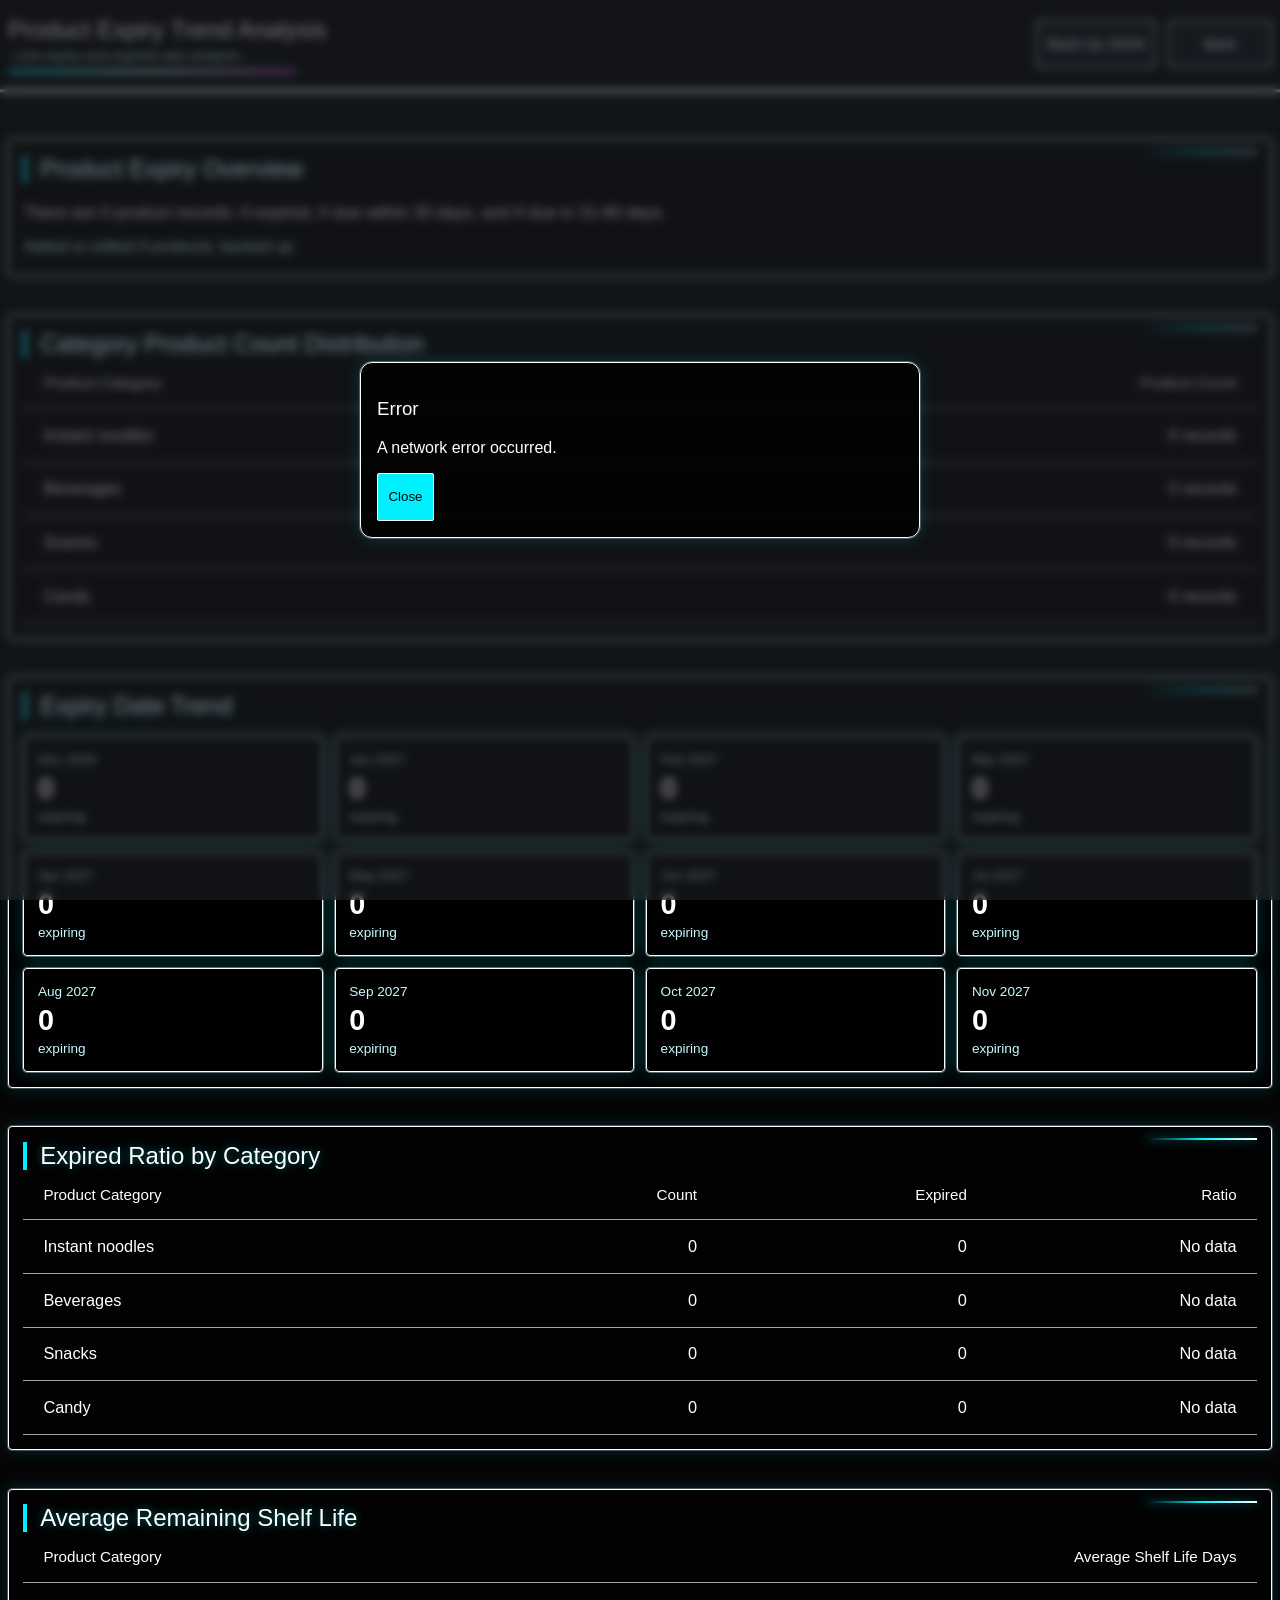
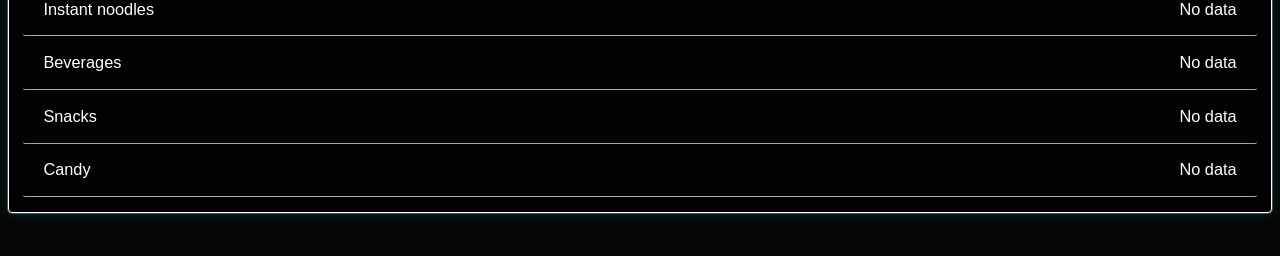
==== commit 3230b5b2: "Improve barcode and touch responsiveness" ====
--- a/analytics.html
+++ b/analytics.html
@@ -48,9 +48,32 @@
       const savedLanguage = localStorage.getItem("appLanguage");
       const language = savedLanguage && languageKeys.has(savedLanguage) ? savedLanguage : inferSystemLanguage();
       const bootStartedAt = Date.now();
-      const minBootDurationMs = 1800;
+      const minBootDurationMs = window.AndroidBridge ? 700 : 1800;
+      const maxBootDurationMs = window.AndroidBridge ? 1400 : 2600;
       let ready = false;
       let bootVisualReady = false;
+      let androidNavigationPending = false;
+      const prepareAndroidTransitionCover = (event) => {
+        if (!window.AndroidBridge || typeof window.AndroidBridge.prepareTransitionCover !== "function") return;
+        let node = event.target;
+        while (node && node !== document && String(node.tagName || "").toUpperCase() !== "A") {
+          node = node.parentNode;
+        }
+        if (!node || node === document || node.target === "_blank") return;
+        const href = node.getAttribute("href") || "";
+        if (!/^(?:\.\/)?(?:inventory-management-app|settings|analytics|privacy-policy)\.html(?:[?#].*)?$/.test(href)) return;
+        event.preventDefault();
+        if (androidNavigationPending) return;
+        androidNavigationPending = true;
+        try {
+          window.AndroidBridge.prepareTransitionCover();
+        } catch (_error) {
+        }
+        window.setTimeout(() => {
+          window.location.href = href;
+        }, 32);
+      };
+      document.addEventListener("click", prepareAndroidTransitionCover, true);
       root.setAttribute("data-theme", themeKey);
       root.setAttribute("lang", language);
       if (window.AndroidBridge) {
@@ -79,16 +102,36 @@
           const finish = () => {
             root.classList.remove("app-booting");
             root.classList.add("app-ready");
+            requestAnimationFrame(() => requestAnimationFrame(() => {
+              try {
+                if (window.AndroidBridge && typeof window.AndroidBridge.notifyPageBootReady === "function") {
+                  window.AndroidBridge.notifyPageBootReady();
+                }
+              } catch (_error) {
+              }
+            }));
             setTimeout(() => {
               const bootScreen = document.querySelector(".app-boot-screen");
               if (bootScreen) bootScreen.remove();
             }, 240);
           };
-          const elapsed = Date.now() - bootStartedAt;
-          setTimeout(finish, Math.max(0, minBootDurationMs - elapsed));
-        }
-      };
-      setTimeout(() => window.AppBoot.ready(), 2600);
+const waitForFinish = () => {
+            const elapsed = Date.now() - bootStartedAt;
+            const minDelay = Math.max(0, minBootDurationMs - elapsed);
+            if (minDelay > 0) {
+              setTimeout(waitForFinish, minDelay);
+              return;
+            }
+            if (!bootVisualReady && elapsed < maxBootDurationMs) {
+              setTimeout(waitForFinish, 50);
+              return;
+            }
+            finish();
+          };
+          waitForFinish();
+        }
+      };
+      setTimeout(() => window.AppBoot.ready(), maxBootDurationMs);
     })();
   </script>
   <link rel="manifest" href="./manifest.webmanifest">
--- a/styles_washi.css
+++ b/styles_washi.css
@@ -18,6 +18,7 @@
   --app-font-family: "GenSekiGothic2TC-R", "Microsoft JhengHei", sans-serif;
   --app-title-font-family: "GenSekiGothic2TC-H", "Microsoft JhengHei", sans-serif;
   --safe-area-top: 0px;
+  --safe-area-bottom: 0px;
   --topbar-fixed-offset: calc(7.2rem + var(--safe-area-top));
   --bg: #050505;
   --bg-accent: #11141a;
@@ -50,6 +51,7 @@
 @supports (padding-top: env(safe-area-inset-top)) {
   :root {
     --safe-area-top: env(safe-area-inset-top);
+    --safe-area-bottom: env(safe-area-inset-bottom);
   }
 }
 
@@ -299,7 +301,14 @@
 }
 html.android-webview {
   --topbar-fixed-offset: calc(6.6rem + var(--safe-area-top));
-}
+  --boot-bg: #050505;
+}
+
+html.android-webview.app-booting,
+html.android-webview.app-booting body {
+  background: #050505;
+}
+
 
 html.android-webview .topbar-inner {
   padding-top: calc(0.25rem + var(--safe-area-top));
@@ -435,7 +444,7 @@
   background-attachment: scroll;
   background-size: 100% auto;
   background-repeat: repeat-y;
-  background-color: var(--bg);
+  background-color: #050505;
 }
 
 html.android-webview .topbar {
@@ -2499,6 +2508,7 @@
   align-items: center;
   justify-content: center;
   padding: 1rem;
+  padding-bottom: max(1rem, calc(1rem + var(--safe-area-bottom)));
   background: rgba(28, 30, 35, 0.6);
   backdrop-filter: blur(4px);
   -webkit-backdrop-filter: blur(4px);
@@ -2514,7 +2524,7 @@
 
 .modal-content {
   width: min(560px, 100%);
-  max-height: 92vh;
+  max-height: calc(92vh - var(--safe-area-bottom));
   overflow: auto;
   background: var(--panel);
   border: 1px solid var(--line);
@@ -2640,7 +2650,7 @@
 .back-to-top-btn {
   position: fixed;
   right: max(1rem, env(safe-area-inset-right));
-  bottom: max(1rem, env(safe-area-inset-bottom));
+  bottom: max(1rem, var(--safe-area-bottom), env(safe-area-inset-bottom));
   z-index: 900;
   min-width: 5.8rem;
   padding: 0.72rem 0.9rem;
@@ -2665,7 +2675,7 @@
 .toast {
   position: fixed;
   left: 50%;
-  bottom: max(1rem, env(safe-area-inset-bottom));
+  bottom: max(1rem, var(--safe-area-bottom), env(safe-area-inset-bottom));
   z-index: 13000;
   max-width: min(92vw, 28rem);
   transform: translateX(-50%);
@@ -2689,14 +2699,14 @@
 @media (max-width: 730px) {
   .back-to-top-btn {
     right: max(0.75rem, env(safe-area-inset-right));
-    bottom: max(0.75rem, env(safe-area-inset-bottom));
+    bottom: max(0.75rem, var(--safe-area-bottom), env(safe-area-inset-bottom));
     min-width: 5.2rem;
     padding: 0.65rem 0.75rem;
     font-size: 0.82rem;
   }
 
   .toast {
-    bottom: max(0.75rem, env(safe-area-inset-bottom));
+    bottom: max(0.75rem, var(--safe-area-bottom), env(safe-area-inset-bottom));
   }
 }
 
@@ -2716,7 +2726,7 @@
 
   .modal-content {
     width: 100%;
-    max-height: 94vh;
+    max-height: calc(94vh - var(--safe-area-bottom));
     padding: 0.85rem;
   }
 
@@ -3516,3 +3526,124 @@
 #categoryList .chip-delete {
   margin-left: 0.15rem;
 }
+
+/* Desktop mouse drag scrolling and intentional text-selection boundaries. */
+html,
+body {
+  user-select: none;
+  -webkit-user-select: none;
+}
+
+#barcodeModal,
+#barcodeModal * {
+  user-select: text;
+  -webkit-user-select: text;
+  -webkit-touch-callout: default;
+}
+
+html.mouse-page-dragging,
+html.mouse-page-dragging * {
+  cursor: grabbing !important;
+  user-select: none !important;
+  -webkit-user-select: none !important;
+}
+
+html.category-page-scroll-locked {
+  overscroll-behavior: none;
+}
+
+/* Keep all list controls aligned, including English labels with a taller row. */
+.list-tools .filter-row .custom-select-button,
+.list-tools .search-row > .search-input-shell,
+.list-tools .search-row > #scanSearchBtn {
+  height: var(--touch-control-height);
+  min-height: var(--touch-control-height);
+  box-sizing: border-box;
+}
+
+html[lang="en"] .list-tools .filter-row .custom-select-button,
+html[lang="en"] .list-tools .search-row > .search-input-shell,
+html[lang="en"] .list-tools .search-row > #scanSearchBtn {
+  height: 58px;
+  min-height: 58px;
+}
+
+/* Android injects the real navigation-bar inset because env() is not reliable in WebView. */
+html.android-webview .back-to-top-btn,
+html.android-webview .toast {
+  bottom: calc(1rem + var(--safe-area-bottom));
+}
+
+@media (max-width: 730px) {
+  html.android-webview .back-to-top-btn,
+  html.android-webview .toast {
+    bottom: calc(0.75rem + var(--safe-area-bottom));
+  }
+}
+
+/* Product fields keep their normal border until focus, then use the active theme color. */
+#customAppTitleInput:focus,
+#productForm input:focus,
+#productForm textarea:focus,
+#editProductForm input:focus,
+#editProductForm textarea:focus {
+  outline: none;
+  outline-offset: 0;
+  border-color: var(--primary);
+  box-shadow: none;
+}
+
+/* Improve readability for product names, barcode numbers, dates, and notes. */
+#productForm input:not(.hidden),
+#productForm textarea,
+#editProductForm input:not(.hidden),
+#editProductForm textarea {
+  font-size: 1.15rem;
+  line-height: 1.45;
+}
+
+/* Keep category labels equal to the product-input text in add and edit dialogs. */
+#addProductModal .custom-select-button,
+#addProductModal .custom-select-current,
+#editProductModal .custom-select-button,
+#editProductModal .custom-select-current {
+  font-size: 1.15rem;
+  line-height: 1.45;
+}
+
+/* Privacy-policy paragraphs need more breathing room without affecting other settings pages. */
+.privacy-page .settings-section .help-text {
+  margin: 0.8rem 0;
+  line-height: 1.65;
+}
+
+/* The product name replaces the removed barcode heading in the barcode dialog. */
+#barcodeModal .barcode-meta-row {
+  margin: 0.45rem 0 0.9rem;
+}
+
+#barcodeModal #barcodeProductName {
+  font-family: var(--app-title-font-family);
+  font-size: 1.42rem;
+  line-height: 1.3;
+}
+/* Keep the barcode-type label horizontally aligned while moving it to the barcode's lower-right. */
+#barcodeModal .barcode-format-tag {
+  display: table;
+  margin: 0.55rem 0 0 auto;
+}
+
+/* Give the disclaimer its own readable line spacing. */
+.disclaimer-text {
+  margin-top: 0.7rem;
+  line-height: 1.7;
+}
+
+/* Remove the residual tap delay while preserving native scrolling and the loading cover. */
+.btn,
+.nav-link,
+.health-check-btn,
+.calendar-day,
+.custom-select-button {
+  touch-action: manipulation;
+}
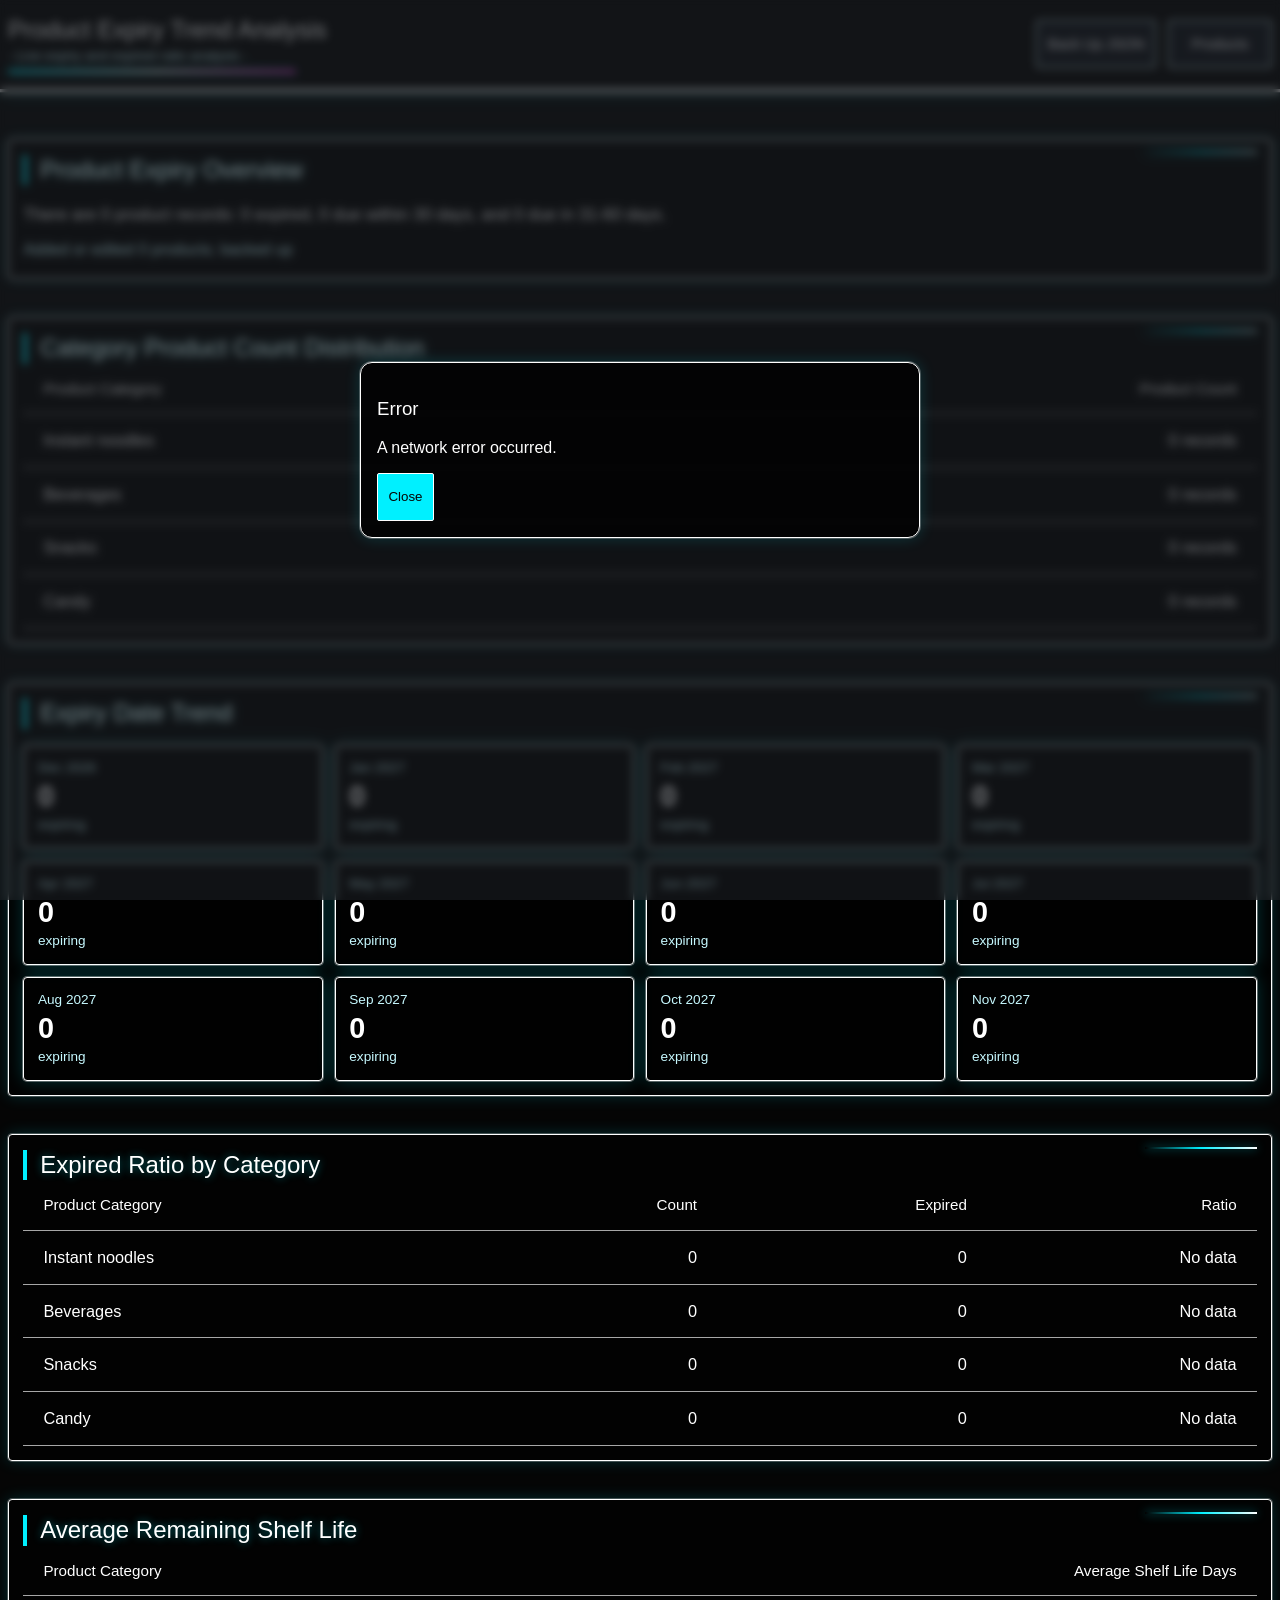
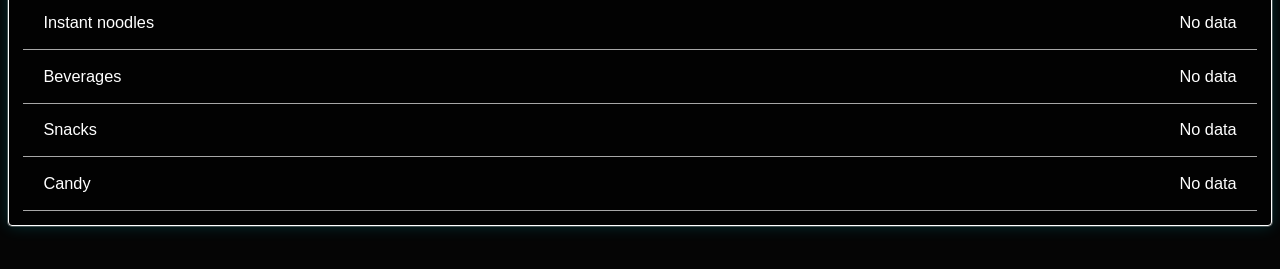
==== commit eedaa44e: "Release v2.0.5 interaction improvements" ====
--- a/analytics.html
+++ b/analytics.html
@@ -152,7 +152,7 @@
       </div>
       <nav class="actions settings-nav-actions">
         <button id="analyticsExportJsonBtn" class="btn secondary nav-link transient-nav-btn" type="button">備 份 資 料 J S O N</button>
-        <a class="btn secondary nav-link settings-back-link" href="./settings.html">返 回</a>
+        <a class="btn secondary nav-link settings-back-link" href="./inventory-management-app.html">商 品</a>
       </nav>
     </div>
   </header>
--- a/styles_washi.css
+++ b/styles_washi.css
@@ -234,6 +234,67 @@
   -webkit-tap-highlight-color: transparent;
 }
 
+button,
+.nav-link,
+[role="button"],
+.custom-select-button,
+.custom-select-option,
+.calendar-day,
+.custom-date-day,
+.category-chip,
+.chip-delete,
+.health-check-btn,
+.theme-option-btn {
+  touch-action: manipulation;
+}
+
+button:not(:disabled):active,
+button.is-pressed,
+.nav-link:active,
+.nav-link.is-pressed,
+[role="button"]:active,
+[role="button"].is-pressed,
+.custom-select-button:active,
+.custom-select-button.is-pressed,
+.custom-select-option:active,
+.custom-select-option.is-pressed,
+.calendar-day:not(.empty):active,
+.calendar-day.is-pressed,
+.custom-date-day:active,
+.custom-date-day.is-pressed,
+.category-chip:active,
+.category-chip.is-pressed,
+.chip-delete:active,
+.chip-delete.is-pressed,
+.health-check-btn:active,
+.health-check-btn.is-pressed,
+.theme-option-btn:active,
+.theme-option-btn.is-pressed {
+  -webkit-filter: brightness(0.78) saturate(1.08);
+  filter: brightness(0.78) saturate(1.08);
+  transform: translateY(1px) scale(0.985);
+  box-shadow: inset 0 0 0 999px rgba(0, 0, 0, 0.12);
+  transition: none;
+}
+
+
+@media (prefers-reduced-motion: reduce) {
+  button.is-pressed,
+  a[href].is-pressed,
+  .nav-link.is-pressed,
+  [role="button"].is-pressed,
+  .custom-select-button.is-pressed,
+  .custom-select-option.is-pressed,
+  .calendar-day.is-pressed,
+  .custom-date-day.is-pressed,
+  .category-chip.is-pressed,
+  .chip-delete.is-pressed,
+  .health-check-btn.is-pressed,
+  .theme-option-btn.is-pressed {
+    transform: none;
+    transition: none;
+  }
+}
 h1, h2, h3, h4, h5, h6, th {
   font-weight: normal;
 }
@@ -1544,6 +1605,12 @@
 min-height: 280px;
 }
 
+.product-render-sentinel {
+  width: 100%;
+  height: 1px;
+  pointer-events: none;
+}
+
 table {
 width: 100%;
 border-collapse: separate;
@@ -2559,7 +2626,7 @@
 
 .about-section .help-text {
   white-space: normal;
-  line-height: 1.5;
+  line-height: 2.0;
 }
 
 .about-section .about-credit-line {
@@ -3242,6 +3309,10 @@
   overflow: visible;
 }
 
+.analytics-section .section-title-bar {
+  line-height: 1.28;
+}
+
 .analytics-summary {
   margin: 0;
   color: var(--text);
@@ -3289,6 +3360,7 @@
   align-items: center;
   background: transparent;
   box-shadow: none;
+  border-bottom: 1px solid color-mix(in srgb, var(--line) 65%, transparent);
 }
 
 .analytics-list-table th,
@@ -3298,7 +3370,7 @@
   padding: 1.05rem 1.25rem;
   border-top: 0;
   border-right: 0;
-  border-bottom: 1px solid color-mix(in srgb, var(--line) 65%, transparent);
+  border-bottom: 0;
   border-left: 0;
   background: transparent;
   text-align: left;
@@ -3646,4 +3718,4 @@
 .calendar-day,
 .custom-select-button {
   touch-action: manipulation;
-}+}
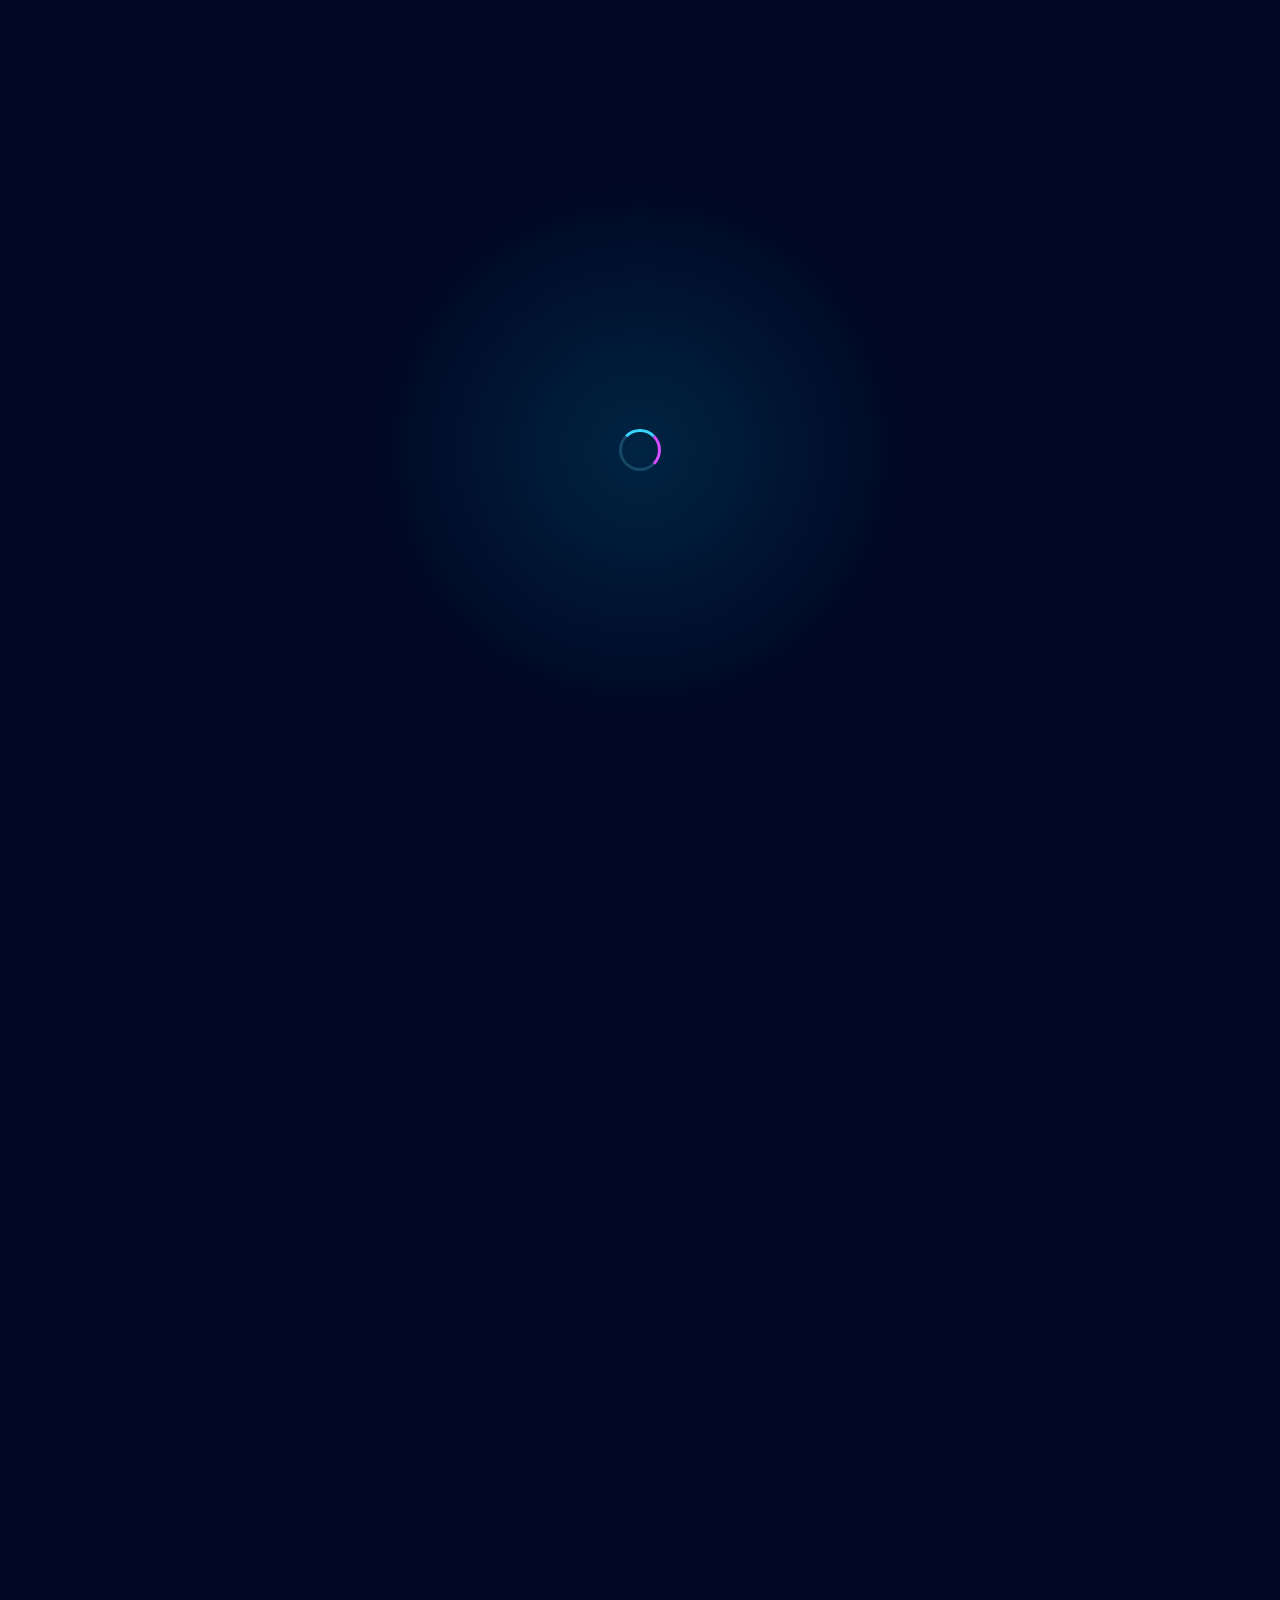
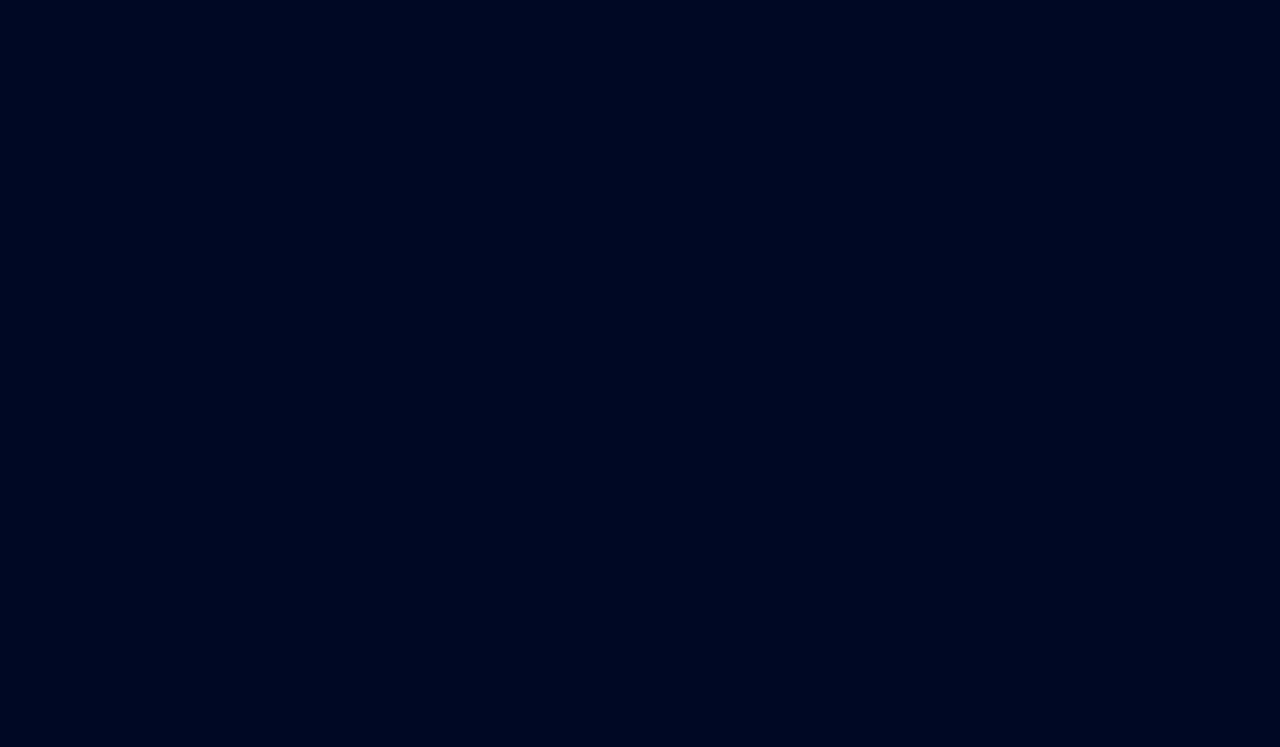
==== commit c9dd6f10: "Refine analytics mobile presentation and history" ====
--- a/analytics.html
+++ b/analytics.html
@@ -6,6 +6,7 @@
   <meta name="theme-color" content="#1f6feb">
   <title>商品效期趨勢分析 | 商品終期電馭監管裝置</title>
   <script src="./legacy-webview.js"></script>
+  <script src="./analytics-history.js"></script>
   <script>
     (() => {
       const root = document.documentElement;
@@ -161,8 +162,8 @@
     <section class="panel settings-section analytics-section">
       <h2 class="section-title-bar">商品效期概況</h2>
       <p id="analyticsFallbackNotice" class="help-text analytics-warning hidden">目前無法讀取本機 JSON 檔案，已暫時使用 IndexedDB 備援資料。請回設定頁重新選擇資料檔。</p>
-      <p id="expiryOverview" class="analytics-summary">讀取中</p>
       <p id="backupOverview" class="analytics-summary analytics-backup-summary">讀取中</p>
+      <div id="overviewMetrics" class="analytics-overview-grid" aria-live="polite"></div>
     </section>
 
     <section class="panel settings-section analytics-section">
@@ -191,7 +192,7 @@
         <table class="analytics-list-table analytics-expired-ratio-table">
           <thead>
             <tr>
-              <th>商品分類</th>
+              <th>分類</th>
               <th>筆數</th>
               <th>過期數</th>
               <th>比例</th>
@@ -202,6 +203,26 @@
       </div>
     </section>
 
+    <section class="panel settings-section analytics-section">
+      <h2 class="section-title-bar">歷史過期趨勢</h2>
+      <p class="help-text analytics-history-help">歷史資料會保留商品異動與到期的每月彙總；刪除商品不會清除既有統計。</p>
+      <div class="analytics-list-table-wrap">
+        <table class="analytics-list-table analytics-history-table">
+          <thead><tr><th>月份</th><th>過期數</th><th>過期率</th></tr></thead>
+          <tbody id="monthlyExpiryHistoryBody"></tbody>
+        </table>
+      </div>
+    </section>
+
+    <section class="panel settings-section analytics-section">
+      <h2 class="section-title-bar">分類歷史過期統計</h2>
+      <div class="analytics-list-table-wrap">
+        <table class="analytics-list-table analytics-history-category-table">
+          <thead><tr><th>分類</th><th>新增數</th><th>過期數</th><th>刪除數</th></tr></thead>
+          <tbody id="categoryHistoryBody"></tbody>
+        </table>
+      </div>
+    </section>
     <section class="panel settings-section analytics-section">
       <h2 class="section-title-bar">平均剩餘效期分析</h2>
       <div class="analytics-list-table-wrap">
--- a/styles_washi.css
+++ b/styles_washi.css
@@ -2763,6 +2763,12 @@
   color: #fff;
 }
 
+/* Keep the neon toast cyan, with the same perceived depth as midnight oasis. */
+html[data-theme="dark-1"] .toast {
+  background: #00b8c5;
+  border-color: #00b8c5;
+}
+
 @media (max-width: 730px) {
   .back-to-top-btn {
     right: max(0.75rem, env(safe-area-inset-right));
@@ -3310,6 +3316,7 @@
 }
 
 .analytics-section .section-title-bar {
+  border-radius: 3px;
   line-height: 1.28;
 }
 
@@ -3328,9 +3335,56 @@
 .analytics-backup-summary {
   margin-top: 0.45rem;
   color: var(--muted);
-  font-size: 0.98rem;
-}
-
+  font-size: 1.05rem;
+}
+
+.analytics-overview-grid {
+  display: grid;
+  grid-template-columns: repeat(4, minmax(0, 1fr));
+  gap: 0.72rem;
+  margin-top: 0.85rem;
+}
+
+.analytics-overview-metric {
+  min-width: 0;
+  min-height: 6.25rem;
+  padding: 0.82rem;
+  border: 1px solid var(--line);
+  border-radius: 4px;
+  background: var(--calendar-block-bg-soft);
+  box-shadow: var(--glass-shadow);
+}
+
+.analytics-overview-label {
+  display: block;
+  color: var(--muted);
+  font-size: 0.86rem;
+  line-height: 1.35;
+}
+
+.analytics-overview-value {
+  display: block;
+  margin-top: 0.58rem;
+  color: var(--text);
+  font-size: 2rem;
+  line-height: 1;
+}
+
+.analytics-overview-expired {
+  border-color: var(--danger);
+}
+
+.analytics-overview-expired .analytics-overview-value {
+  color: var(--danger);
+}
+
+.analytics-overview-warning {
+  border-color: var(--primary);
+}
+
+.analytics-overview-upcoming {
+  border-color: var(--calendar-mark-border);
+}
 .analytics-list-table-wrap {
   position: relative;
   margin-top: 0.75rem;
@@ -3399,6 +3453,11 @@
 .analytics-expired-ratio-table td:not(:first-child) {
   text-align: right;
 }
+.analytics-history-help { margin-top: 0; margin-bottom: 0.9rem; line-height: 1.8; }
+.analytics-history-table tr { grid-template-columns: minmax(0, 1fr) repeat(2, minmax(5rem, 0.7fr)); }
+.analytics-history-category-table tr { grid-template-columns: minmax(0, 1.1fr) repeat(3, minmax(4.5rem, 0.7fr)); }
+.analytics-history-table th:not(:first-child), .analytics-history-table td:not(:first-child),
+.analytics-history-category-table th:not(:first-child), .analytics-history-category-table td:not(:first-child) { text-align: right; }
 
 
 .analytics-heatmap {
@@ -3465,7 +3524,115 @@
   color: var(--primary);
 }
 
+.analytics-mobile-meter {
+  display: none;
+}
+
 @media (max-width: 730px) {
+
+  /* Keep the desktop tables intact, but turn the three category summaries into
+     compact, readable ranking cards on phone-width screens. */
+  .analytics-list-table tr.analytics-mobile-rank-row,
+  .analytics-expired-ratio-table tr.analytics-mobile-ratio-row {
+    background: var(--calendar-block-bg-soft);
+    border: 1px solid var(--line);
+    border-radius: 4px;
+    box-shadow: var(--glass-shadow);
+    margin-bottom: 0.72rem;
+  }
+
+  .analytics-list-table tr.analytics-mobile-rank-row {
+    grid-template-columns: minmax(0, 1fr) minmax(7.5rem, auto);
+    padding: 0.8rem 0.9rem 0.75rem;
+  }
+
+  .analytics-list-table tr.analytics-mobile-rank-row td {
+    padding: 0;
+  }
+
+  .analytics-list-table tr.analytics-mobile-rank-row td:last-child {
+    text-align: right;
+  }
+
+  .analytics-mobile-value {
+    display: block;
+    font-size: 1.1rem;
+    line-height: 1.25;
+  }
+
+  .analytics-mobile-meter {
+    display: block;
+    width: 100%;
+    height: 0.42rem;
+    margin-top: 0.48rem;
+    overflow: hidden;
+    border-radius: 999px;
+    background: color-mix(in srgb, var(--line) 72%, transparent);
+  }
+
+  .analytics-mobile-meter > span {
+    display: block;
+    height: 100%;
+    border-radius: inherit;
+    background: var(--primary);
+  }
+
+  .analytics-count-meter > span {
+    background: var(--calendar-mark-bg);
+  }
+
+  .analytics-expired-meter > span,
+  .analytics-average-row.risk-danger .analytics-average-meter > span {
+    background: var(--danger);
+  }
+
+  .analytics-average-row.risk-safe .analytics-average-meter > span {
+    background: var(--calendar-mark-border);
+  }
+
+  .analytics-expired-ratio-table thead {
+    display: none;
+  }
+
+  .analytics-expired-ratio-table tr.analytics-mobile-ratio-row {
+    grid-template-columns: minmax(0, 1fr) minmax(5rem, auto);
+    padding: 0.82rem 0.9rem 0.78rem;
+  }
+
+  .analytics-expired-ratio-table tr.analytics-mobile-ratio-row td {
+    min-width: 0;
+    padding: 0;
+  }
+
+  .analytics-expired-ratio-table tr.analytics-mobile-ratio-row td:first-child {
+    grid-column: 1 / -1;
+    margin-bottom: 0.55rem;
+    font-size: 1.1rem;
+    font-weight: 700;
+  }
+
+  .analytics-expired-ratio-table tr.analytics-mobile-ratio-row td:nth-child(2),
+  .analytics-expired-ratio-table tr.analytics-mobile-ratio-row td:nth-child(3) {
+    color: var(--muted);
+    font-size: 0.92rem;
+  }
+
+  .analytics-expired-ratio-table tr.analytics-mobile-ratio-row td:nth-child(2)::before,
+  .analytics-expired-ratio-table tr.analytics-mobile-ratio-row td:nth-child(3)::before {
+    content: attr(data-label) " ";
+  }
+
+  .analytics-expired-ratio-table tr.analytics-mobile-ratio-row td:nth-child(4) {
+    grid-column: 1 / -1;
+    flex-direction: column;
+    align-items: stretch;
+    justify-content: center;
+    margin-top: 0.6rem;
+  }
+
+  .analytics-expired-ratio-table tr.analytics-mobile-ratio-row td:nth-child(4) .analytics-mobile-value {
+    text-align: right;
+  }
 
   .analytics-expired-ratio-table tr {
     grid-template-columns: minmax(0, 1.15fr) repeat(3, minmax(4.2rem, 0.7fr));
@@ -3476,7 +3643,121 @@
     padding-right: 0.72rem;
     padding-left: 0.72rem;
   }
-  .analytics-heatmap {
+
+  .analytics-expired-ratio-table th {
+    padding-right: 0.2rem;
+    padding-left: 0.2rem;
+    white-space: nowrap;
+    word-break: keep-all;
+  }
+  .analytics-overview-grid {
+    grid-template-columns: repeat(2, minmax(0, 1fr));
+  }
+
+  .analytics-overview-metric {
+    min-height: 5.7rem;
+    padding: 0.75rem;
+  }
+
+  .analytics-overview-value {
+    font-size: 1.75rem;
+  }
+
+  .analytics-history-table thead,
+  .analytics-history-category-table thead {
+    display: none;
+  }
+
+  .analytics-history-table tr.analytics-mobile-history-row,
+  .analytics-history-category-table tr.analytics-mobile-history-category-row {
+    background: var(--calendar-block-bg-soft);
+    border: 1px solid var(--line);
+    border-radius: 4px;
+    box-shadow: var(--glass-shadow);
+    margin-bottom: 0.72rem;
+  }
+
+  .analytics-history-table tr.analytics-mobile-history-row {
+    grid-template-columns: minmax(0, 1fr) minmax(5rem, auto);
+    padding: 0.82rem 0.9rem 0.78rem;
+  }
+
+  .analytics-history-table tr.analytics-mobile-history-row td {
+    padding: 0;
+  }
+
+  .analytics-history-table tr.analytics-mobile-history-row td:first-child {
+    grid-column: 1 / -1;
+    margin-bottom: 0.55rem;
+    font-size: 1.1rem;
+    font-weight: 700;
+  }
+
+  .analytics-history-table tr.analytics-mobile-history-row td:nth-child(2) {
+    color: var(--muted);
+    font-size: 0.92rem;
+  }
+
+  .analytics-history-table tr.analytics-mobile-history-row td:nth-child(2)::before {
+    content: attr(data-label) " ";
+  }
+
+  .analytics-history-table tr.analytics-mobile-history-row td:nth-child(3) {
+    grid-column: 1 / -1;
+    display: flex;
+    flex-direction: column;
+    align-items: stretch;
+    justify-content: center;
+    margin-top: 0.6rem;
+  }
+
+  .analytics-history-table tr.analytics-mobile-history-row td:nth-child(3) .analytics-mobile-value {
+    text-align: right;
+  }
+
+  .analytics-history-meter > span {
+    background: var(--calendar-mark-bg);
+  }
+
+  .analytics-history-category-table tr.analytics-mobile-history-category-row {
+    grid-template-columns: repeat(3, minmax(0, 1fr));
+    padding: 0.82rem 0.9rem 0.78rem;
+  }
+
+  .analytics-history-category-table tr.analytics-mobile-history-category-row td {
+    min-width: 0;
+    padding: 0;
+    text-align: center;
+  }
+
+  .analytics-history-category-table tr.analytics-mobile-history-category-row td:first-child {
+    grid-column: 1 / -1;
+    margin-bottom: 0.65rem;
+    text-align: left;
+    font-size: 1.1rem;
+    font-weight: 700;
+  }
+
+  .analytics-history-category-table tr.analytics-mobile-history-category-row td:not(:first-child) {
+    color: var(--muted);
+    font-size: 0.92rem;
+  }
+
+  .analytics-history-category-table tr.analytics-mobile-history-category-row td:not(:first-child)::before {
+    display: block;
+    margin-bottom: 0.16rem;
+    color: var(--text);
+    content: attr(data-label);
+    font-size: 0.82rem;
+  }
+
+  .analytics-history-category-table tr.analytics-mobile-history-category-row td:nth-child(3) {
+    color: var(--danger);
+  }
+
+  .analytics-history-table tr { grid-template-columns: minmax(0, 1fr) repeat(2, minmax(4.2rem, 0.7fr)); }
+  .analytics-history-category-table tr { grid-template-columns: minmax(0, 1.1fr) repeat(3, minmax(3.8rem, 0.7fr)); }
+  .analytics-history-table th, .analytics-history-category-table th { padding-right: 0.2rem; padding-left: 0.2rem; white-space: nowrap; word-break: keep-all; }  .analytics-heatmap {
     grid-template-columns: repeat(2, minmax(0, 1fr));
   }
 
@@ -3719,3 +4000,74 @@
 .custom-select-button {
   touch-action: manipulation;
 }
+
+/* Keep long custom titles inside the fixed header and make product editors keyboard-safe. */
+:root {
+  --visual-viewport-height: 100vh;
+  --android-ime-height: 0px;
+}
+
+.topbar-inner h1 {
+  white-space: normal;
+  overflow-wrap: anywhere;
+  word-break: break-word;
+}
+
+.product-editor-modal {
+  top: 0;
+  bottom: auto;
+  height: var(--visual-viewport-height);
+  min-height: 0;
+  align-items: flex-start;
+  overflow-y: auto;
+  overscroll-behavior: contain;
+  -webkit-overflow-scrolling: touch;
+}
+
+.product-editor-modal .modal-content {
+  max-height: calc(var(--visual-viewport-height) - var(--safe-area-top) - var(--safe-area-bottom) - 1.5rem);
+  margin: auto;
+  overscroll-behavior: contain;
+}
+
+/* Android edge-to-edge WebView does not reliably resize visualViewport for the IME.
+   The native host injects --android-ime-height so this parent scroll area stays above the keyboard. */
+html.android-webview .product-editor-modal {
+  top: 0;
+  bottom: var(--android-ime-height);
+  height: auto;
+  padding-top: max(0.65rem, calc(var(--safe-area-top) + 0.35rem));
+  padding-bottom: max(0.85rem, calc(var(--safe-area-bottom) + 0.5rem));
+}
+
+html.android-webview .product-editor-modal .modal-content {
+  max-height: none;
+  overflow: visible;
+  margin: 0 auto;
+}
+
+@supports (height: 100dvh) {
+  :root {
+    --visual-viewport-height: 100dvh;
+  }
+}
+
+@media (max-width: 768px) {
+  .product-editor-modal {
+    padding-top: max(0.65rem, calc(var(--safe-area-top) + 0.35rem));
+  }
+
+  .product-editor-modal .modal-content {
+    max-height: calc(var(--visual-viewport-height) - var(--safe-area-top) - var(--safe-area-bottom) - 1.3rem);
+  }
+}
+/* Give the one-time storage-transition notice enough breathing room for its long backup guidance. */
+#storageTransitionNoticeModal .help-text {
+  margin: 1rem 0;
+  line-height: 1.8;
+  white-space: pre-line;
+}
+
+#storageTransitionNoticeModal .form-actions {
+  margin-top: 1.35rem;
+}
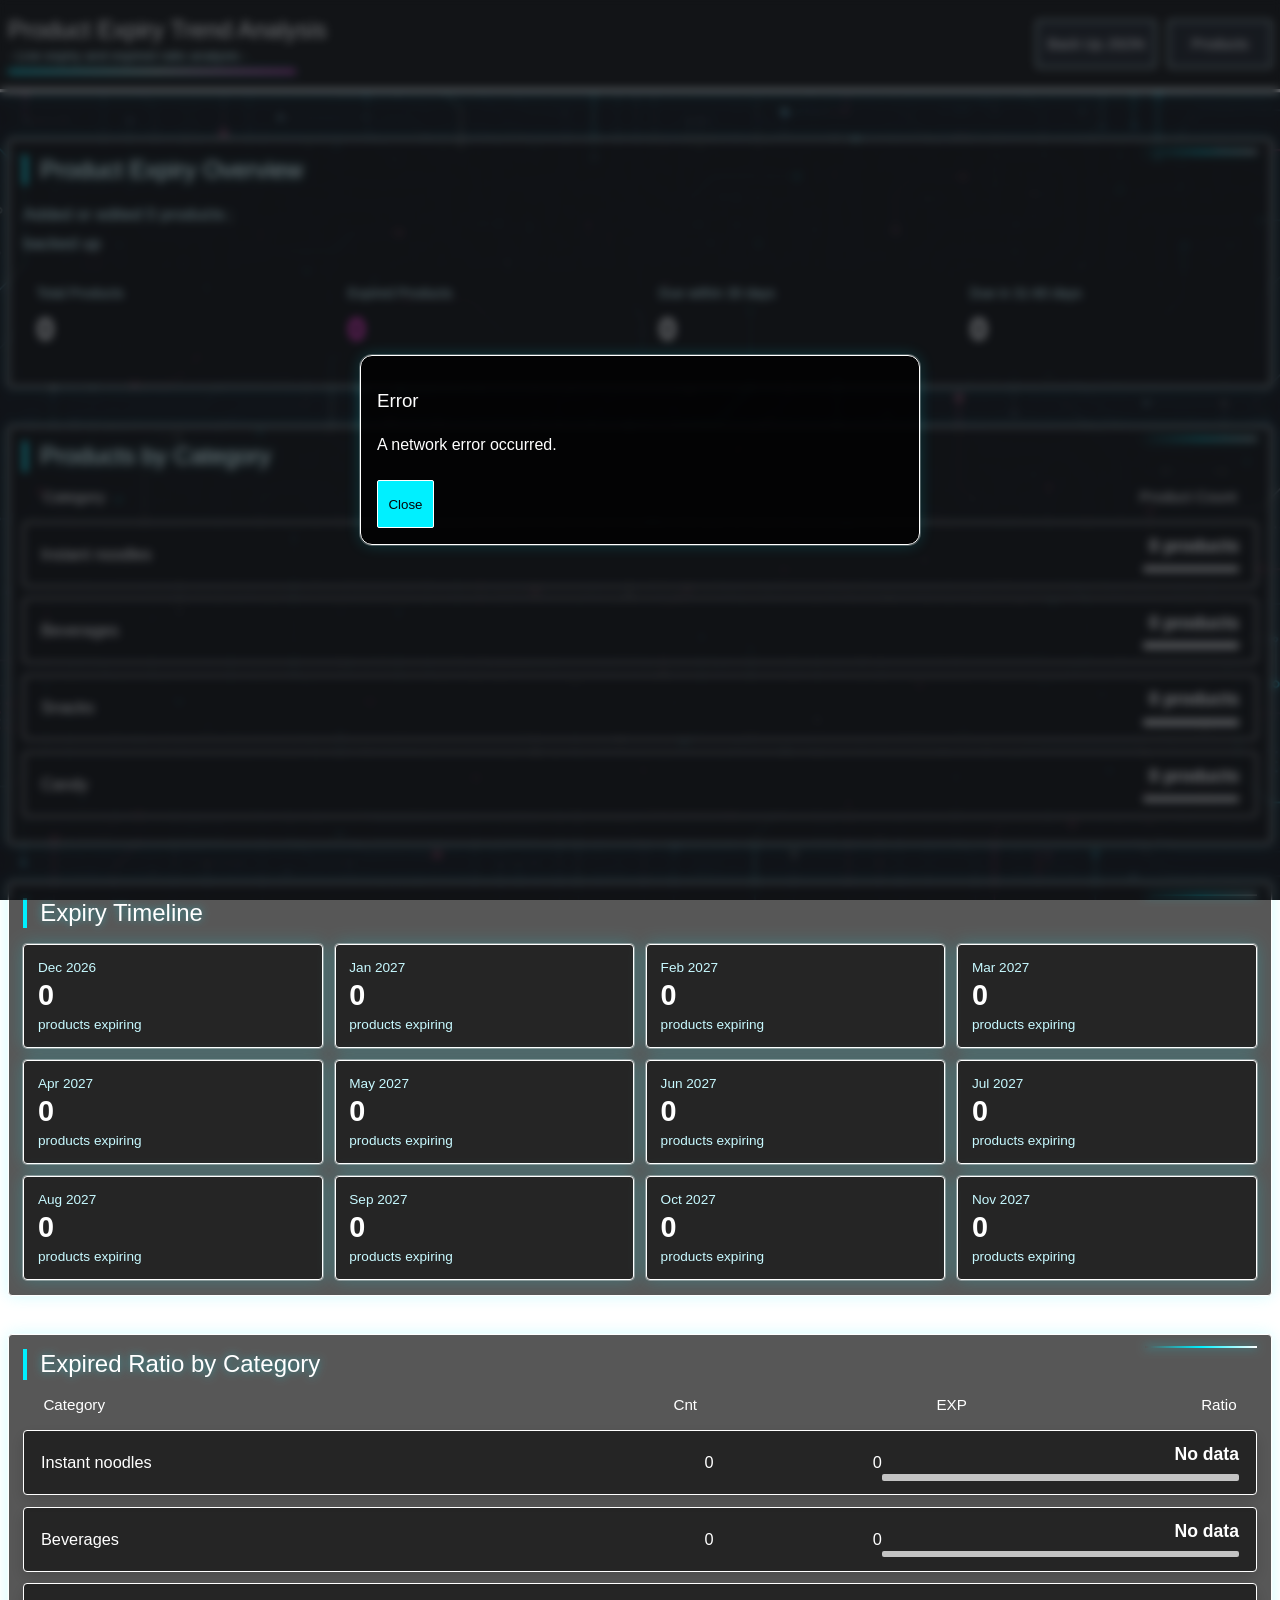
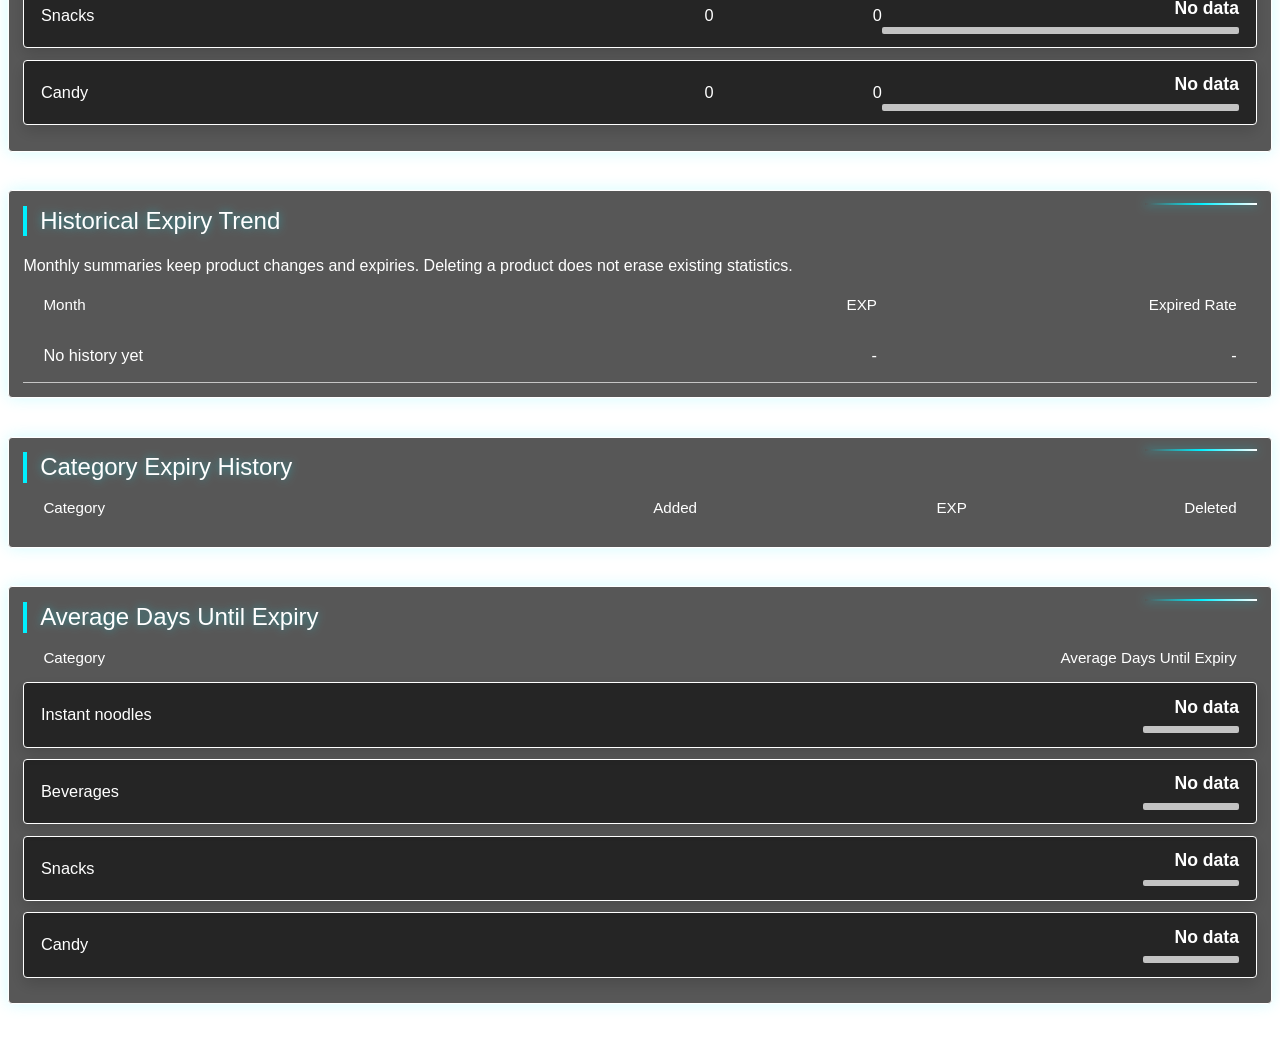
==== commit c60ca695: "Release v2.1.0 analytics and sorting updates" ====
--- a/analytics.html
+++ b/analytics.html
@@ -6,6 +6,7 @@
   <meta name="theme-color" content="#1f6feb">
   <title>商品效期趨勢分析 | 商品終期電馭監管裝置</title>
   <script src="./legacy-webview.js"></script>
+  <script src="./background-loader.js"></script>
   <script src="./analytics-history.js"></script>
   <script>
     (() => {
@@ -24,12 +25,6 @@
       if (themeKey !== savedTheme) {
         localStorage.setItem("uiTheme", themeKey);
       }
-      const bootBackgrounds = {
-        "dark-1": "./key-visuals/background-neon-cyber.png",
-        "light-1": "./key-visuals/background-daylight-cyber.png",
-        "light-2": "./key-visuals/background-vibrant-oasis.png",
-        "dark-2": "./key-visuals/background-midnight-oasis.png"
-      };
       const statusBarColors = {
         "dark-1": "#050505",
         "light-1": "#fafafa",
@@ -49,8 +44,8 @@
       const savedLanguage = localStorage.getItem("appLanguage");
       const language = savedLanguage && languageKeys.has(savedLanguage) ? savedLanguage : inferSystemLanguage();
       const bootStartedAt = Date.now();
-      const minBootDurationMs = window.AndroidBridge ? 700 : 1800;
-      const maxBootDurationMs = window.AndroidBridge ? 1400 : 2600;
+      const minBootDurationMs = window.AndroidBridge ? 280 : 360;
+      const maxBootDurationMs = window.AndroidBridge ? 1500 : 2000;
       let ready = false;
       let bootVisualReady = false;
       let androidNavigationPending = false;
@@ -91,11 +86,10 @@
         bootVisualReady = true;
         root.classList.add("app-boot-visual-ready");
       };
-      const bootImage = new Image();
-      bootImage.onload = markBootVisualReady;
-      bootImage.onerror = markBootVisualReady;
-      bootImage.src = bootBackgrounds[themeKey] || bootBackgrounds[defaultThemeKey];
-      setTimeout(markBootVisualReady, 1200);
+      if (window.AppBackground && typeof window.AppBackground.start === "function") {
+        window.AppBackground.start(themeKey);
+      }
+      markBootVisualReady();
       window.AppBoot = {
         ready() {
           if (ready) return;
@@ -142,6 +136,7 @@
   <script src="./resource-preload.js" defer></script>
 </head>
 <body>
+  <div class="app-background-layer" aria-hidden="true"></div>
   <div class="app-boot-screen" aria-hidden="true">
     <div class="app-boot-spinner"></div>
   </div>
--- a/styles_washi.css
+++ b/styles_washi.css
@@ -41,6 +41,7 @@
   --product-card-bg: var(--calendar-block-bg-soft);
   --product-card-bg-mobile: rgba(0, 0, 0, 0.2);
   --app-bg-image: url("./key-visuals/background-neon-cyber.png");
+  --app-bg-placeholder-image: url("./key-visuals/background-neon-cyber.png");
   --boot-bg: #000824;
   --boot-glow: rgba(0, 210, 255, 0.14);
   --boot-spinner-muted: rgba(120, 220, 255, 0.2);
@@ -76,6 +77,7 @@
   --product-card-bg: var(--calendar-block-bg-soft);
   --product-card-bg-mobile: rgba(255, 255, 255, 0.2);
   --app-bg-image: url("./key-visuals/background-daylight-cyber.png");
+  --app-bg-placeholder-image: url("./key-visuals/background-daylight-cyber.png");
   --boot-bg: #fafafa;
   --boot-glow: rgba(255, 176, 0, 0.18);
   --boot-spinner-muted: rgba(255, 176, 0, 0.22);
@@ -104,6 +106,7 @@
   --product-card-bg: var(--calendar-block-bg-soft);
   --product-card-bg-mobile: rgba(255, 255, 255, 0.2);
   --app-bg-image: url("./key-visuals/background-vibrant-oasis.png");
+  --app-bg-placeholder-image: url("./key-visuals/background-vibrant-oasis.png");
   --boot-bg: #f4f7f5;
   --boot-glow: rgba(47, 194, 116, 0.18);
   --boot-spinner-muted: rgba(47, 194, 116, 0.22);
@@ -132,6 +135,7 @@
   --product-card-bg: var(--calendar-block-bg-soft);
   --product-card-bg-mobile: rgba(20, 31, 25, 0.2);
   --app-bg-image: url("./key-visuals/background-midnight-oasis.png");
+  --app-bg-placeholder-image: url("./key-visuals/background-midnight-oasis.png");
   --boot-bg: #101814;
   --boot-glow: rgba(47, 194, 116, 0.16);
   --boot-spinner-muted: rgba(47, 194, 116, 0.22);
@@ -154,8 +158,56 @@
   background: var(--boot-bg);
 }
 
-html.app-booting body > :not(.app-boot-screen) {
+html.app-booting body > :not(.app-boot-screen):not(.app-background-layer) {
   opacity: 0;
+}
+
+html.app-background-layer-active body {
+  background-color: transparent;
+  background-image: none;
+  isolation: isolate;
+}
+
+.app-background-layer {
+  position: fixed;
+  top: 0;
+  right: 0;
+  bottom: 0;
+  left: 0;
+  inset: 0;
+  z-index: -1;
+  overflow: hidden;
+  pointer-events: none;
+  background-color: var(--boot-bg);
+}
+
+.app-background-layer::before,
+.app-background-layer::after {
+  content: "";
+  position: absolute;
+  top: 0;
+  right: 0;
+  bottom: 0;
+  left: 0;
+  background-position: center top;
+  background-repeat: no-repeat;
+  background-size: cover;
+}
+
+.app-background-layer::before {
+  background-image: var(--app-bg-placeholder-image);
+  filter: blur(4px);
+}
+
+.app-background-layer::after {
+  background-image: var(--app-bg-image);
+  opacity: 0;
+  transition: opacity 260ms ease;
+  will-change: opacity;
+}
+
+html.app-background-ready .app-background-layer::after {
+  opacity: 1;
 }
 
 .app-boot-screen {
@@ -171,7 +223,7 @@
   opacity: 1;
   background-image:
     radial-gradient(circle at center, var(--boot-glow), transparent 34%),
-    var(--app-bg-image);
+    var(--app-bg-placeholder-image);
   background-color: var(--boot-bg);
   background-size: auto, cover;
   background-position: center, center top;
@@ -183,6 +235,11 @@
   align-items: center;
   justify-content: center;
   background-size: auto, 100% auto;
+}
+
+/* Android keeps the system app-icon splash visible until the WebView reports a fully rendered page. */
+html.android-webview .app-boot-screen {
+  display: none;
 }
 
 html.app-boot-visual-ready .app-boot-screen {
@@ -199,7 +256,7 @@
   animation: appBootSpin 780ms linear infinite;
 }
 
-html.app-ready body > :not(.app-boot-screen) {
+html.app-ready body > :not(.app-boot-screen):not(.app-background-layer) {
   opacity: 1;
   transition: opacity 220ms ease;
 }
@@ -226,12 +283,37 @@
 .btn,
 .calendar-day,
 .custom-select-button,
+button,
+a[href],
+.nav-link,
+[role="button"],
+.custom-select-button,
 .custom-select-option,
+.calendar-day,
 .custom-date-day,
 .category-chip,
 .chip-delete,
-.health-check-btn {
+.health-check-btn,
+.theme-option-btn,
+.back-to-top-btn {
   -webkit-tap-highlight-color: transparent;
+}
+
+/* Touch controls switch between resting and pressed colors directly. Desktop hover transitions remain available through .can-hover. */
+html:not(.can-hover) button,
+html:not(.can-hover) a[href],
+html:not(.can-hover) .nav-link,
+html:not(.can-hover) [role="button"],
+html:not(.can-hover) .custom-select-button,
+html:not(.can-hover) .custom-select-option,
+html:not(.can-hover) .calendar-day,
+html:not(.can-hover) .custom-date-day,
+html:not(.can-hover) .category-chip,
+html:not(.can-hover) .chip-delete,
+html:not(.can-hover) .health-check-btn,
+html:not(.can-hover) .theme-option-btn,
+html:not(.can-hover) .back-to-top-btn {
+  transition: none;
 }
 
 button,
@@ -270,10 +352,10 @@
 .health-check-btn.is-pressed,
 .theme-option-btn:active,
 .theme-option-btn.is-pressed {
-  -webkit-filter: brightness(0.78) saturate(1.08);
-  filter: brightness(0.78) saturate(1.08);
+  -webkit-filter: none;
+  filter: none;
   transform: translateY(1px) scale(0.985);
-  box-shadow: inset 0 0 0 999px rgba(0, 0, 0, 0.12);
+  box-shadow: none;
   transition: none;
 }
 
@@ -452,14 +534,14 @@
   cursor: pointer;
 }
 
-.nav-link:hover {
+html.can-hover .nav-link:hover {
   background: #fff;
   transform: translateY(-1px);
   box-shadow: 2px 4px 8px rgba(0,0,0,0.1);
   color: var(--primary);
 }
 
-.transient-nav-btn:hover,
+html.can-hover .transient-nav-btn:hover,
 .transient-nav-btn:focus {
   background: var(--bg-accent);
   transform: none;
@@ -546,11 +628,7 @@
     --topbar-fixed-offset: calc(8.2rem + var(--safe-area-top));
   }
   html.android-webview {
-    --topbar-fixed-offset: calc(7.6rem + var(--safe-area-top));
-  }
-
-  html.android-webview .topbar-inner {
-    padding-top: calc(0.25rem + var(--safe-area-top));
+    --topbar-fixed-offset: calc(8.4rem + var(--safe-area-top));
   }
 
   .topbar {
@@ -627,15 +705,6 @@
   padding-top: calc(var(--safe-area-top) + 0.25rem);
 }
 
-@media (max-width: 730px) {
-  html.android-webview {
-    --topbar-fixed-offset: calc(8.4rem + var(--safe-area-top));
-  }
-
-  html.android-webview .topbar-inner {
-    padding-top: calc(var(--safe-area-top) + 0.25rem);
-  }
-}
 /* 針對直式手機的微調 */
 @media (max-width: 730px) {
   .topbar-inner h1 { font-size: 1.35rem; }
@@ -972,7 +1041,7 @@
   transition: all 0.2s;
 }
 
-.custom-select-button:hover,
+html.can-hover .custom-select-button:hover,
 .custom-select-button:focus {
   background: #fff;
   color: var(--primary);
@@ -1033,7 +1102,7 @@
   cursor: pointer;
 }
 
-.custom-select-option:hover,
+html.can-hover .custom-select-option:hover,
 .custom-select-option:focus,
 .custom-select-option[aria-selected="true"] {
   border-color: var(--calendar-mark-border);
@@ -1095,7 +1164,7 @@
   color: #fff;
 }
 
-.btn:hover,
+html.can-hover .btn:hover,
 .btn:focus {
   background: #fff;
   color: var(--primary);
@@ -1103,15 +1172,15 @@
   box-shadow: 2px 4px 8px rgba(0, 0, 0, 0.1);
 }
 
-.btn.primary:hover,
+html.can-hover .btn.primary:hover,
 .btn.primary:focus {
   background: var(--bg-accent);
   color: var(--primary);
 }
 
-.btn.danger-btn:hover,
+html.can-hover .btn.danger-btn:hover,
 .btn.danger-btn:focus,
-.danger-btn:hover,
+html.can-hover .danger-btn:hover,
 .danger-btn:focus {
   background: var(--bg-accent);
   border-color: var(--danger);
@@ -1123,7 +1192,7 @@
   opacity: 0.55;
 }
 
-.transient-nav-btn:hover,
+html.can-hover .transient-nav-btn:hover,
 .transient-nav-btn:focus {
   background: var(--bg-accent);
   border-color: var(--line);
@@ -1229,12 +1298,6 @@
   display: flex;
   align-items: center;
   margin-bottom: 0.85rem;
-}
-
-@media (max-width: 730px) {
-  .calendar-toolbar {
-    align-items: center;
-  }
 }
 
 .calendar-head {
@@ -1405,7 +1468,7 @@
   pointer-events: none;
 }
 
-.custom-date-day:hover,
+html.can-hover .custom-date-day:hover,
 .custom-date-day:focus,
 .custom-date-day.is-today {
   border-color: var(--calendar-mark-border);
@@ -1630,19 +1693,23 @@
   }
 
   .table-wrap th:nth-child(1),
-  .table-wrap td:nth-child(1) { width: 11%; }
+  .table-wrap td:nth-child(1) { width: 10%; }
   .table-wrap th:nth-child(2),
-  .table-wrap td:nth-child(2) { width: 18%; }
+  .table-wrap td:nth-child(2) { width: 17%; }
   .table-wrap th:nth-child(3),
-  .table-wrap td:nth-child(3) { width: 15%; }
+  .table-wrap td:nth-child(3) { width: 14%; }
   .table-wrap th:nth-child(4),
-  .table-wrap td:nth-child(4) { width: 12%; }
+  .table-wrap td:nth-child(4) { width: 11%; }
   .table-wrap th:nth-child(5),
-  .table-wrap td:nth-child(5) { width: 18%; }
+  .table-wrap td:nth-child(5) { width: 7%; }
   .table-wrap th:nth-child(6),
-  .table-wrap td:nth-child(6) { width: 8%; }
+  .table-wrap td:nth-child(6) { width: 15%; }
   .table-wrap th:nth-child(7),
-  .table-wrap td:nth-child(7) { width: 14%; }
+  .table-wrap td:nth-child(7) { width: 8%; }
+  .table-wrap th:nth-child(8),
+  .table-wrap td:nth-child(8) { width: 13%; }
+  .table-wrap th:nth-child(9),
+  .table-wrap td:nth-child(9) { width: 5%; }
 }
 
 th, td {
@@ -1853,7 +1920,7 @@
   box-shadow: inset 0 0 0 1px color-mix(in srgb, var(--primary) 24%, transparent);
 }
 
-.language-select-row .custom-select-button:hover,
+html.can-hover .language-select-row .custom-select-button:hover,
 .language-select-row .custom-select-button:focus {
   color: var(--text);
   border-color: var(--primary);
@@ -2092,11 +2159,11 @@
   color: #ffffff;
 }
 
-html[data-theme="dark-1"] .btn:hover,
+html.can-hover[data-theme="dark-1"] .btn:hover,
 html[data-theme="dark-1"] .btn:focus,
-html[data-theme="dark-1"] .nav-link:hover,
+html.can-hover[data-theme="dark-1"] .nav-link:hover,
 html[data-theme="dark-1"] .nav-link:focus,
-html[data-theme="dark-1"] .theme-option-btn:hover,
+html.can-hover[data-theme="dark-1"] .theme-option-btn:hover,
 html[data-theme="dark-1"] .theme-option-btn:focus {
   background: #ffffff;
   border-color: #00f0ff;
@@ -2223,11 +2290,11 @@
   color: #050505;
 }
 
-html[data-theme="light-1"] .btn:hover,
+html.can-hover[data-theme="light-1"] .btn:hover,
 html[data-theme="light-1"] .btn:focus,
-html[data-theme="light-1"] .nav-link:hover,
+html.can-hover[data-theme="light-1"] .nav-link:hover,
 html[data-theme="light-1"] .nav-link:focus,
-html[data-theme="light-1"] .theme-option-btn:hover,
+html.can-hover[data-theme="light-1"] .theme-option-btn:hover,
 html[data-theme="light-1"] .theme-option-btn:focus {
   background: #050505;
   border-color: #ffb000;
@@ -2269,13 +2336,13 @@
 }
 
 html[data-theme="dark-1"] .calendar-nav .btn,
-html[data-theme="dark-1"] .calendar-nav .btn:hover,
+html.can-hover[data-theme="dark-1"] .calendar-nav .btn:hover,
 html[data-theme="dark-1"] .calendar-nav .btn:focus,
 html[data-theme="dark-2"] .calendar-nav .btn,
-html[data-theme="dark-2"] .calendar-nav .btn:hover,
+html.can-hover[data-theme="dark-2"] .calendar-nav .btn:hover,
 html[data-theme="dark-2"] .calendar-nav .btn:focus,
 html[data-theme="light-2"] .calendar-nav .btn,
-html[data-theme="light-2"] .calendar-nav .btn:hover,
+html.can-hover[data-theme="light-2"] .calendar-nav .btn:hover,
 html[data-theme="light-2"] .calendar-nav .btn:focus {
   background: transparent;
   border-color: transparent !important;
@@ -2347,11 +2414,11 @@
   color: #ffffff;
 }
 
-html[data-theme="light-2"] .btn:hover,
+html.can-hover[data-theme="light-2"] .btn:hover,
 html[data-theme="light-2"] .btn:focus,
-html[data-theme="light-2"] .nav-link:hover,
+html.can-hover[data-theme="light-2"] .nav-link:hover,
 html[data-theme="light-2"] .nav-link:focus,
-html[data-theme="light-2"] .theme-option-btn:hover,
+html.can-hover[data-theme="light-2"] .theme-option-btn:hover,
 html[data-theme="light-2"] .theme-option-btn:focus {
   background: #edf6f0;
   border-color: #168a4a;
@@ -2484,11 +2551,11 @@
   color: #1b0d0d;
 }
 
-html[data-theme="dark-2"] .btn:hover,
+html.can-hover[data-theme="dark-2"] .btn:hover,
 html[data-theme="dark-2"] .btn:focus,
-html[data-theme="dark-2"] .nav-link:hover,
+html.can-hover[data-theme="dark-2"] .nav-link:hover,
 html[data-theme="dark-2"] .nav-link:focus,
-html[data-theme="dark-2"] .theme-option-btn:hover,
+html.can-hover[data-theme="dark-2"] .theme-option-btn:hover,
 html[data-theme="dark-2"] .theme-option-btn:focus {
   background: #203329;
   border-color: #2fc274;
@@ -2542,14 +2609,14 @@
   background: transparent;
 }
 
-html[data-theme="dark-1"] .filter-row .custom-select-button:hover,
+html.can-hover[data-theme="dark-1"] .filter-row .custom-select-button:hover,
 html[data-theme="dark-1"] .filter-row .custom-select-button:focus {
   background: #ffffff;
   border-color: #00f0ff;
   color: #050505;
 }
 
-html[data-theme="dark-2"] .filter-row .custom-select-button:hover,
+html.can-hover[data-theme="dark-2"] .filter-row .custom-select-button:hover,
 html[data-theme="dark-2"] .filter-row .custom-select-button:focus {
   background: #203329;
   border-color: #2fc274;
@@ -2733,7 +2800,7 @@
   opacity: 0.94;
 }
 
-.back-to-top-btn:hover,
+html.can-hover .back-to-top-btn:hover,
 .back-to-top-btn:focus {
   background: #fff;
   color: var(--primary);
@@ -2763,10 +2830,11 @@
   color: #fff;
 }
 
-/* Keep the neon toast cyan, with the same perceived depth as midnight oasis. */
+/* Match the neon theme's primary product-add button. */
 html[data-theme="dark-1"] .toast {
-  background: #00b8c5;
-  border-color: #00b8c5;
+  background: #00f0ff;
+  border-color: #ffffff;
+  color: #050505;
 }
 
 @media (max-width: 730px) {
@@ -2932,7 +3000,7 @@
     display: none;
   }
 
-  .table-wrap tbody td.note-cell.is-empty {
+  .table-wrap tbody td.product-detail-cell.is-empty {
     display: none;
   }
 
@@ -3316,7 +3384,6 @@
 }
 
 .analytics-section .section-title-bar {
-  border-radius: 3px;
   line-height: 1.28;
 }
 
@@ -3336,6 +3403,7 @@
   margin-top: 0.45rem;
   color: var(--muted);
   font-size: 1.05rem;
+  white-space: pre-line;
 }
 
 .analytics-overview-grid {
@@ -3349,10 +3417,8 @@
   min-width: 0;
   min-height: 6.25rem;
   padding: 0.82rem;
-  border: 1px solid var(--line);
   border-radius: 4px;
   background: var(--calendar-block-bg-soft);
-  box-shadow: var(--glass-shadow);
 }
 
 .analytics-overview-label {
@@ -3370,21 +3436,13 @@
   line-height: 1;
 }
 
-.analytics-overview-expired {
-  border-color: var(--danger);
-}
 
 .analytics-overview-expired .analytics-overview-value {
   color: var(--danger);
 }
 
-.analytics-overview-warning {
-  border-color: var(--primary);
-}
-
-.analytics-overview-upcoming {
-  border-color: var(--calendar-mark-border);
-}
+
+
 .analytics-list-table-wrap {
   position: relative;
   margin-top: 0.75rem;
@@ -3524,22 +3582,107 @@
   color: var(--primary);
 }
 
-.analytics-mobile-meter {
-  display: none;
+/* Shared card surface and value bar for desktop and mobile analytics. */
+.analytics-data-card {
+  position: relative;
+  isolation: isolate;
+  background: transparent;
+  border: 0 !important;
+  border-radius: 0;
+  box-shadow: none;
+  overflow: visible;
+  margin-bottom: 0.72rem;
+  padding: 0.9rem 1.1rem;
+}
+
+.analytics-data-card::before {
+  content: "";
+  position: absolute;
+  inset: 0;
+  z-index: 0;
+  border: 1px solid var(--line);
+  border-radius: 4px;
+  background: var(--calendar-block-bg-soft);
+  box-shadow: 0 6px 16px rgba(0, 0, 0, 0.16);
+  pointer-events: none;
+}
+
+.analytics-data-card > td {
+  position: relative;
+  z-index: 1;
+  min-width: 0;
+  padding: 0;
+}
+
+.analytics-list-table thead tr {
+  border-bottom: 0;
+}
+
+.analytics-rank-card {
+  grid-template-columns: minmax(0, 1fr) minmax(15rem, 0.55fr);
+}
+
+.analytics-expired-ratio-table .analytics-ratio-card {
+  grid-template-columns: minmax(0, 1.2fr) repeat(2, minmax(6.5rem, 0.4fr)) minmax(14rem, 0.85fr);
+}
+
+.analytics-history-table .analytics-history-card {
+  grid-template-columns: minmax(0, 1fr) minmax(7rem, 0.4fr) minmax(14rem, 0.85fr);
+}
+
+.analytics-history-category-table .analytics-history-category-card {
+  grid-template-columns: minmax(0, 1.2fr) repeat(3, minmax(7rem, 0.5fr));
+}
+
+.analytics-rank-card > td:last-child,
+.analytics-ratio-card > td:last-child,
+.analytics-history-card > td:last-child {
+  display: flex;
+  flex-direction: column;
+  align-items: stretch;
+}
+
+.analytics-value {
+  display: block;
+  font-size: 1.1rem;
+  line-height: 1.25;
+  text-align: right;
+}
+
+.analytics-value-meter {
+  display: block;
+  width: 100%;
+  height: 0.42rem;
+  margin-top: 0.48rem;
+  overflow: hidden;
+  border-radius: 2px;
+  background: color-mix(in srgb, var(--line) 72%, transparent);
+}
+
+.analytics-value-meter > span {
+  display: block;
+  height: 100%;
+  border-radius: inherit;
+  background: var(--primary);
+}
+
+.analytics-count-meter > span,
+.analytics-history-meter > span {
+  background: var(--calendar-mark-bg);
+}
+
+.analytics-expired-meter > span,
+.analytics-average-row.risk-danger .analytics-average-meter > span {
+  background: var(--danger);
+}
+
+.analytics-average-row.risk-safe .analytics-average-meter > span {
+  background: var(--calendar-mark-border);
 }
 
 @media (max-width: 730px) {
 
-  /* Keep the desktop tables intact, but turn the three category summaries into
-     compact, readable ranking cards on phone-width screens. */
-  .analytics-list-table tr.analytics-mobile-rank-row,
-  .analytics-expired-ratio-table tr.analytics-mobile-ratio-row {
-    background: var(--calendar-block-bg-soft);
-    border: 1px solid var(--line);
-    border-radius: 4px;
-    box-shadow: var(--glass-shadow);
-    margin-bottom: 0.72rem;
-  }
+  /* Mobile layout adjustments only. */
 
   .analytics-list-table tr.analytics-mobile-rank-row {
     grid-template-columns: minmax(0, 1fr) minmax(7.5rem, auto);
@@ -3552,42 +3695,6 @@
 
   .analytics-list-table tr.analytics-mobile-rank-row td:last-child {
     text-align: right;
-  }
-
-  .analytics-mobile-value {
-    display: block;
-    font-size: 1.1rem;
-    line-height: 1.25;
-  }
-
-  .analytics-mobile-meter {
-    display: block;
-    width: 100%;
-    height: 0.42rem;
-    margin-top: 0.48rem;
-    overflow: hidden;
-    border-radius: 999px;
-    background: color-mix(in srgb, var(--line) 72%, transparent);
-  }
-
-  .analytics-mobile-meter > span {
-    display: block;
-    height: 100%;
-    border-radius: inherit;
-    background: var(--primary);
-  }
-
-  .analytics-count-meter > span {
-    background: var(--calendar-mark-bg);
-  }
-
-  .analytics-expired-meter > span,
-  .analytics-average-row.risk-danger .analytics-average-meter > span {
-    background: var(--danger);
-  }
-
-  .analytics-average-row.risk-safe .analytics-average-meter > span {
-    background: var(--calendar-mark-border);
   }
 
   .analytics-expired-ratio-table thead {
@@ -3630,7 +3737,7 @@
     margin-top: 0.6rem;
   }
 
-  .analytics-expired-ratio-table tr.analytics-mobile-ratio-row td:nth-child(4) .analytics-mobile-value {
+  .analytics-expired-ratio-table tr.analytics-mobile-ratio-row td:nth-child(4) .analytics-value {
     text-align: right;
   }
 
@@ -3668,14 +3775,6 @@
     display: none;
   }
 
-  .analytics-history-table tr.analytics-mobile-history-row,
-  .analytics-history-category-table tr.analytics-mobile-history-category-row {
-    background: var(--calendar-block-bg-soft);
-    border: 1px solid var(--line);
-    border-radius: 4px;
-    box-shadow: var(--glass-shadow);
-    margin-bottom: 0.72rem;
-  }
 
   .analytics-history-table tr.analytics-mobile-history-row {
     grid-template-columns: minmax(0, 1fr) minmax(5rem, auto);
@@ -3711,7 +3810,7 @@
     margin-top: 0.6rem;
   }
 
-  .analytics-history-table tr.analytics-mobile-history-row td:nth-child(3) .analytics-mobile-value {
+  .analytics-history-table tr.analytics-mobile-history-row td:nth-child(3) .analytics-value {
     text-align: right;
   }
 
@@ -3816,10 +3915,10 @@
 }
 
 html:not(.android-webview) .privacy-app-info-btn,
-html:not(.android-webview) .privacy-app-info-btn:hover,
+html.can-hover:not(.android-webview) .privacy-app-info-btn:hover,
 html:not(.android-webview) .privacy-app-info-btn:focus,
 html[data-theme] .privacy-app-info-btn.app-info-unavailable,
-html[data-theme] .privacy-app-info-btn.app-info-unavailable:hover,
+html.can-hover[data-theme] .privacy-app-info-btn.app-info-unavailable:hover,
 html[data-theme] .privacy-app-info-btn.app-info-unavailable:focus {
   color: transparent !important;
   -webkit-text-fill-color: transparent !important;
@@ -3934,6 +4033,34 @@
   }
 }
 
+/* Pointer presses use a single, high-contrast state.  Android has no hover state here. */
+html[data-theme="dark-1"] .is-pressed {
+  background: #ffffff !important;
+  border-color: #00f0ff !important;
+  color: #050505 !important;
+  box-shadow: 0 0 14px rgba(0, 240, 255, 0.45) !important;
+}
+
+html[data-theme="light-1"] .is-pressed {
+  background: #050505 !important;
+  border-color: #ffb000 !important;
+  color: #ffffff !important;
+  box-shadow: 0 0 14px rgba(255, 176, 0, 0.36) !important;
+}
+
+html[data-theme="light-2"] .is-pressed {
+  background: #edf6f0 !important;
+  border-color: #168a4a !important;
+  color: #125c33 !important;
+  box-shadow: 0 6px 14px rgba(22, 138, 74, 0.16) !important;
+}
+
+html[data-theme="dark-2"] .is-pressed {
+  background: #203329 !important;
+  border-color: #2fc274 !important;
+  color: #ffffff !important;
+  box-shadow: 0 6px 14px rgba(47, 194, 116, 0.18) !important;
+}
 /* Product fields keep their normal border until focus, then use the active theme color. */
 #customAppTitleInput:focus,
 #productForm input:focus,
@@ -4061,6 +4188,16 @@
     max-height: calc(var(--visual-viewport-height) - var(--safe-area-top) - var(--safe-area-bottom) - 1.3rem);
   }
 }
+/* Keep multi-line messages in error, notice, and confirmation dialogs easy to scan in every locale. */
+.modal-content p,
+.modal-content .help-text {
+  line-height: 1.72;
+}
+
+.error-modal .modal-content .help-text {
+  margin: 1.05rem 0 1.3rem;
+  line-height: 1.78;
+}
 /* Give the one-time storage-transition notice enough breathing room for its long backup guidance. */
 #storageTransitionNoticeModal .help-text {
   margin: 1rem 0;
@@ -4070,4 +4207,4 @@
 
 #storageTransitionNoticeModal .form-actions {
   margin-top: 1.35rem;
-}+}
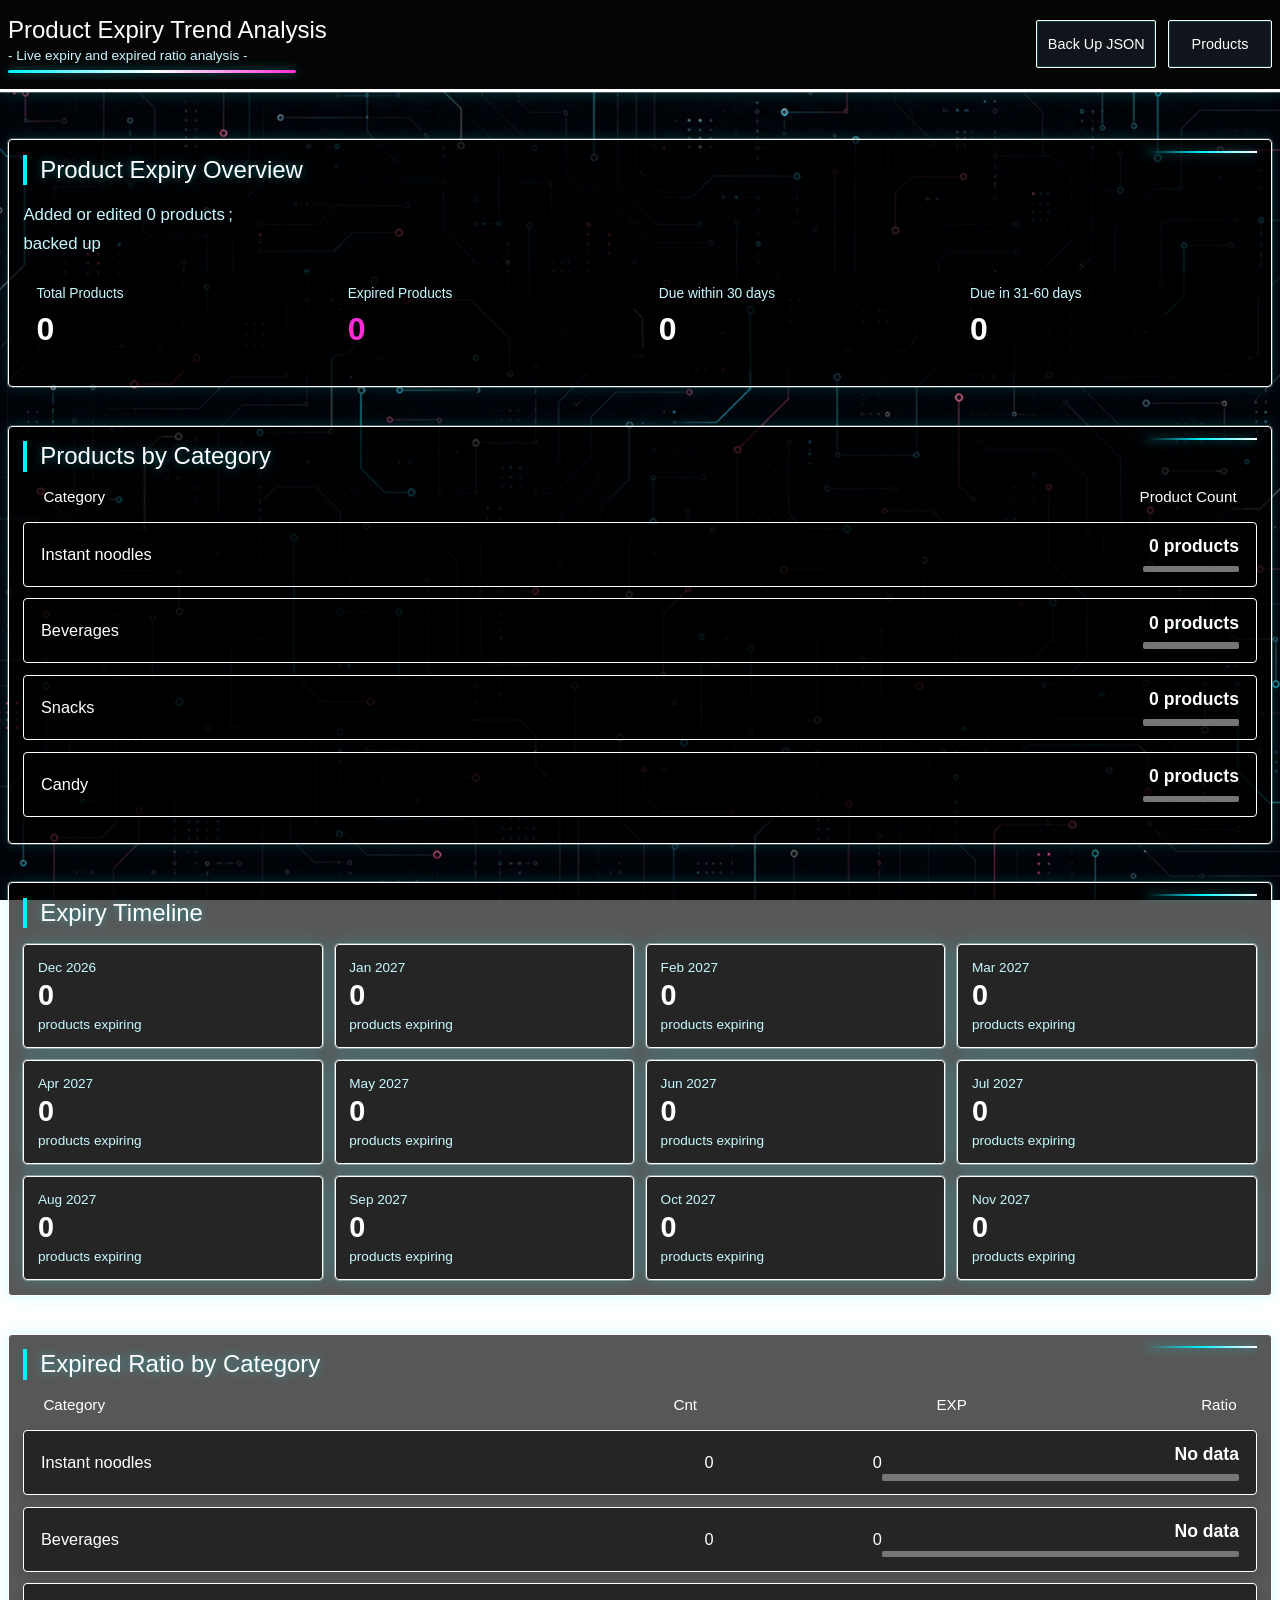
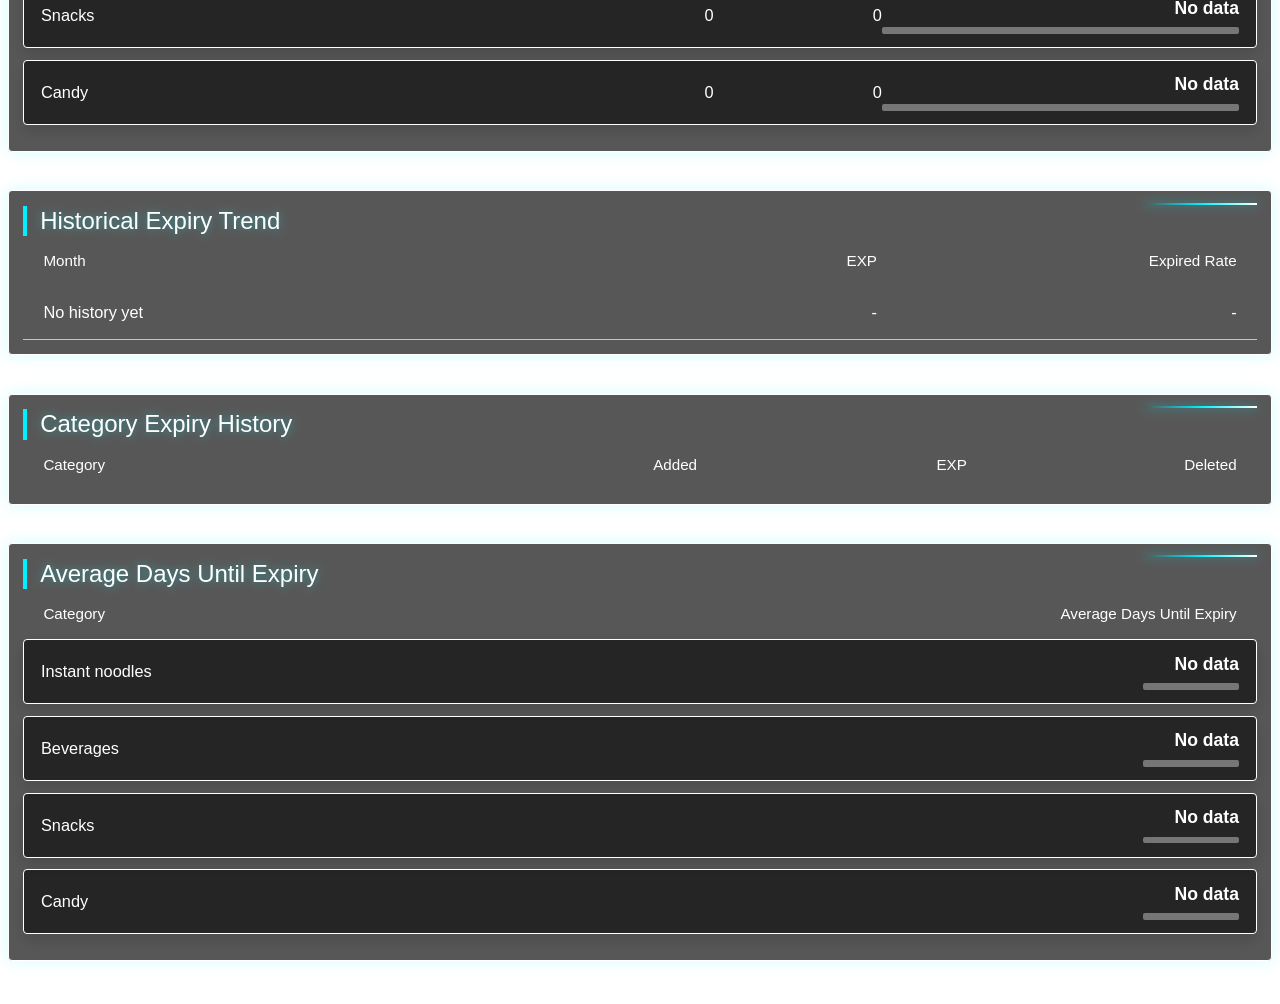
==== commit 69a74415: "Release v2.2.0" ====
--- a/analytics.html
+++ b/analytics.html
@@ -200,7 +200,6 @@
 
     <section class="panel settings-section analytics-section">
       <h2 class="section-title-bar">歷史過期趨勢</h2>
-      <p class="help-text analytics-history-help">歷史資料會保留商品異動與到期的每月彙總；刪除商品不會清除既有統計。</p>
       <div class="analytics-list-table-wrap">
         <table class="analytics-list-table analytics-history-table">
           <thead><tr><th>月份</th><th>過期數</th><th>過期率</th></tr></thead>
@@ -234,18 +233,9 @@
     </section>
   </main>
 
-  <div id="errorModal" class="modal error-modal hidden">
-    <div class="modal-content">
-      <h3>發生錯誤</h3>
-      <p id="errorModalMessage" class="help-text"></p>
-      <div class="form-actions">
-        <button id="closeErrorModalBtn" class="btn primary" type="button">關閉</button>
-      </div>
-    </div>
-  </div>
   <div id="toast" class="toast hidden"></div>
   <script src="./i18n.js" defer></script>
   <script src="./version.js" defer></script>
   <script src="./analytics.js" defer></script>
 </body>
-</html>+</html>
--- a/styles_washi.css
+++ b/styles_washi.css
@@ -210,6 +210,17 @@
   opacity: 1;
 }
 
+/* Once the full background has faded in, remove the blurred preview layer from
+   composition. Keeping a full-screen CSS blur alive makes Android scrolling
+   noticeably less responsive on long analytics pages. */
+html.app-background-settled .app-background-layer::before {
+  display: none;
+}
+
+html.app-background-settled .app-background-layer::after {
+  will-change: auto;
+}
+
 .app-boot-screen {
   position: fixed;
   top: 0;
@@ -1203,6 +1214,16 @@
 .form-stack { display: flex; flex-direction: column; gap: 1.5rem; }
 .form-actions { display: flex; gap: 15px; margin-top: 0.5rem; flex-wrap: wrap; }
 
+.inventory-shelf-row {
+  display: grid;
+  grid-template-columns: repeat(2, minmax(0, 1fr));
+  gap: 0.85rem;
+}
+
+.inventory-shelf-row > label {
+  min-width: 0;
+}
+
 html.legacy-webview .form-stack > * + * {
   margin-top: 1.5rem;
 }
@@ -1217,6 +1238,16 @@
   margin-right: 7px;
   margin-top: 7px;
   margin-bottom: 7px;
+}
+
+html.legacy-webview .inventory-shelf-row {
+  display: flex;
+  margin: -0.425rem;
+}
+
+html.legacy-webview .inventory-shelf-row > label {
+  flex: 1 1 0;
+  margin: 0.425rem;
 }
 
 .storage-setup-modal .help-text {
@@ -2824,6 +2855,12 @@
   box-shadow: 0 8px 22px rgba(0, 0, 0, 0.24);
 }
 
+.toast.error {
+  background: var(--danger);
+  border-color: var(--danger);
+  color: #fff;
+}
+
 html[data-theme^="dark"] .toast {
   background: var(--primary);
   border-color: var(--primary);
@@ -2835,6 +2872,12 @@
   background: #00f0ff;
   border-color: #ffffff;
   color: #050505;
+}
+
+html[data-theme="dark-1"] .toast.error {
+  background: var(--danger);
+  border-color: var(--danger);
+  color: #fff;
 }
 
 @media (max-width: 730px) {
@@ -3656,33 +3699,62 @@
   margin-top: 0.48rem;
   overflow: hidden;
   border-radius: 2px;
-  background: color-mix(in srgb, var(--line) 72%, transparent);
+  background: #5a5a5a;
 }
 
 .analytics-value-meter > span {
   display: block;
   height: 100%;
   border-radius: inherit;
-  background: var(--primary);
+  background: #080808;
+}
+
+/* 日光電馭／活力綠洲：底軌由 #5a5a5a 朝白色提亮 20%。 */
+html[data-theme="light-1"] .analytics-value-meter,
+html[data-theme="light-2"] .analytics-value-meter {
+  background: #7b7b7b;
+}
+
+html[data-theme^="dark"] .analytics-value-meter {
+  background: #767676;
+}
+
+html[data-theme^="dark"] .analytics-value-meter > span {
+  background: #fff;
 }
 
 .analytics-count-meter > span,
 .analytics-history-meter > span {
-  background: var(--calendar-mark-bg);
+  background: #080808;
+}
+
+html[data-theme^="dark"] .analytics-count-meter > span,
+html[data-theme^="dark"] .analytics-history-meter > span {
+  background: #fff;
 }
 
 .analytics-expired-meter > span,
 .analytics-average-row.risk-danger .analytics-average-meter > span {
-  background: var(--danger);
+  background: #d60018;
 }
 
 .analytics-average-row.risk-safe .analytics-average-meter > span {
-  background: var(--calendar-mark-border);
+  background: #080808;
+}
+
+html[data-theme^="dark"] .analytics-average-row.risk-safe .analytics-average-meter > span {
+  background: #fff;
 }
 
 @media (max-width: 730px) {
 
   /* Mobile layout adjustments only. */
+
+  /* The card outline remains, but avoid dozens of blurred shadows while the
+     analysis page is being touch-scrolled in Android WebView. */
+  .analytics-data-card::before {
+    box-shadow: none;
+  }
 
   .analytics-list-table tr.analytics-mobile-rank-row {
     grid-template-columns: minmax(0, 1fr) minmax(7.5rem, auto);
@@ -4021,15 +4093,21 @@
 }
 
 /* Android injects the real navigation-bar inset because env() is not reliable in WebView. */
-html.android-webview .back-to-top-btn,
+html.android-webview .back-to-top-btn {
+  bottom: calc(1rem + var(--safe-area-bottom));
+}
+
 html.android-webview .toast {
-  bottom: calc(1rem + var(--safe-area-bottom));
+  bottom: calc(0.8rem + var(--safe-area-bottom));
 }
 
 @media (max-width: 730px) {
-  html.android-webview .back-to-top-btn,
+  html.android-webview .back-to-top-btn {
+    bottom: calc(0.75rem + var(--safe-area-bottom));
+  }
+
   html.android-webview .toast {
-    bottom: calc(0.75rem + var(--safe-area-bottom));
+    bottom: calc(0.7rem + var(--safe-area-bottom));
   }
 }
 
